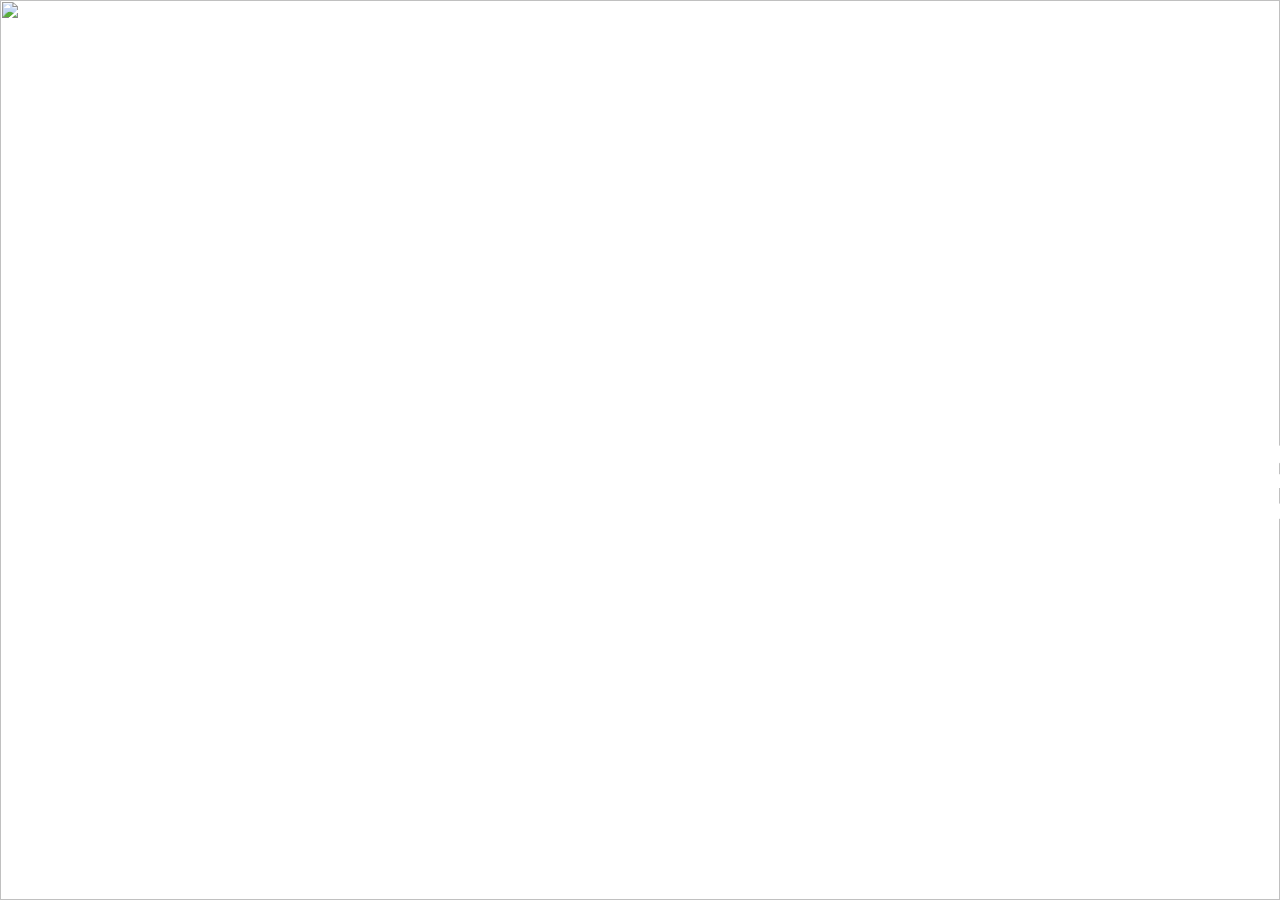
==== index.html @ 760be7ec "Update index.html" ====
<!DOCTYPE html>
    <html lang="fr" translate="no">
      <head>
        <meta charset="UTF-8">
        <meta name="viewport" content="width=device-width, initial-scale=1.0">
        <style>html,body,p,ol,ul,li,dl,dt,dd,blockquote,figure,fieldset,legend,textarea,pre,iframe,hr,h1,h2,h3,h4,h5,h6{margin:0;padding:0;font-family:system-ui;}h1,h2,h3,h4,h5,h6{font-size:100%;font-weight:normal}ul{list-style:none}button,input,select{margin:0}html{box-sizing:border-box}*,*::before,*::after{box-sizing:inherit}img,video{height:auto;max-width:100%}iframe{border:0}table{border-collapse:collapse;border-spacing:0}td,th{padding:0}</style>
      </head>
      <body>
        <div class="page">      
          
    
  
    <section id="OVjIhXO" data-type="section" class="admin-index2">
      <style id="zEDdFvz" type="text/css">

  @media screen and (min-width:0px){#rhijxtR{width:100vw;height:100vh;position:relative}}
  @media screen and (min-width:0px){#cagXeTg{width:100%;height:100%;object-fit:cover;background:white;position:absolute;top:0;z-index:-20;}}
  @media screen and (min-width:0px){#HteeRrn{width:100%;height:100%;object-fit:cover;position:absolute;top:0; z-index:-10;}}
  @media screen and (min-width:0px){#TTKeYgo{width:100%;height:100%;display:grid;place-content: center;text-align:center;}}
  @media screen and (min-width:0px){#kVpoypC{display:grid;padding:10%;max-width: 1100px;gap:35px;}}
  @media screen and (min-width:0px){#FhuFdyB{font-size: 8rem;line-height:90%;font-weight:900;color:white;}}
  @media screen and (min-width:0px){#JXfhuty{font-size:30px;color:white;}}
  @media screen and (min-width:0px){#bpYqLnh{display:flex;gap:10px;}}
  @media screen and (min-width:0px){#aNaVwah{background:red;padding:20px;color:white;}}
  @media screen and (min-width:0px){#FedXShy{background:blue;padding:20px;color:white;}}

  </style>
      <div id="rhijxtR" data-type="container" class="" tag="div">
          <picture id="bWlxucR">
            <source srcset="" media="(max-width:640px)">
            <source srcset="" media="(min-width:641px) and (max-width:768px)">
            <source srcset="" media="(min-width:769px) and (max-width:1024px)">
            <source srcset="" media="(min-width:1025px) and (max-width:1280px)">
            <source srcset="" media="(min-width:1281px)">        
            <img id="HteeRrn" src="https://images.unsplash.com/photo-1589652717521-10c0d092dea9?ixid=M3wzOTcwOTd8MHwxfHNlYXJjaHwyMXx8bGFwdG9wfGVufDB8MHx8fDE2OTEwNzAxNjR8MA&amp;ixlib=rb-4.0.3&amp;w=1280&amp;h=720&amp;fit=crop" data-type="bg-image">
          </picture>
          <div id="TTKeYgo" data-type="content" class="admin-tag" tag="div">
            <div id="kVpoypC">
              <h2 id="FhuFdyB">Cerrado temporalmente</h2>
              <p id="JXfhuty">https://restaurante-kalytero.com/</p>
              
            </div>
          </div>
      </div>
      
     
    
    </section>
  
    
  
    
  
        </div>
        <footer>
            <!-- Footer content here -->
        </footer>
      </body>
    </html>
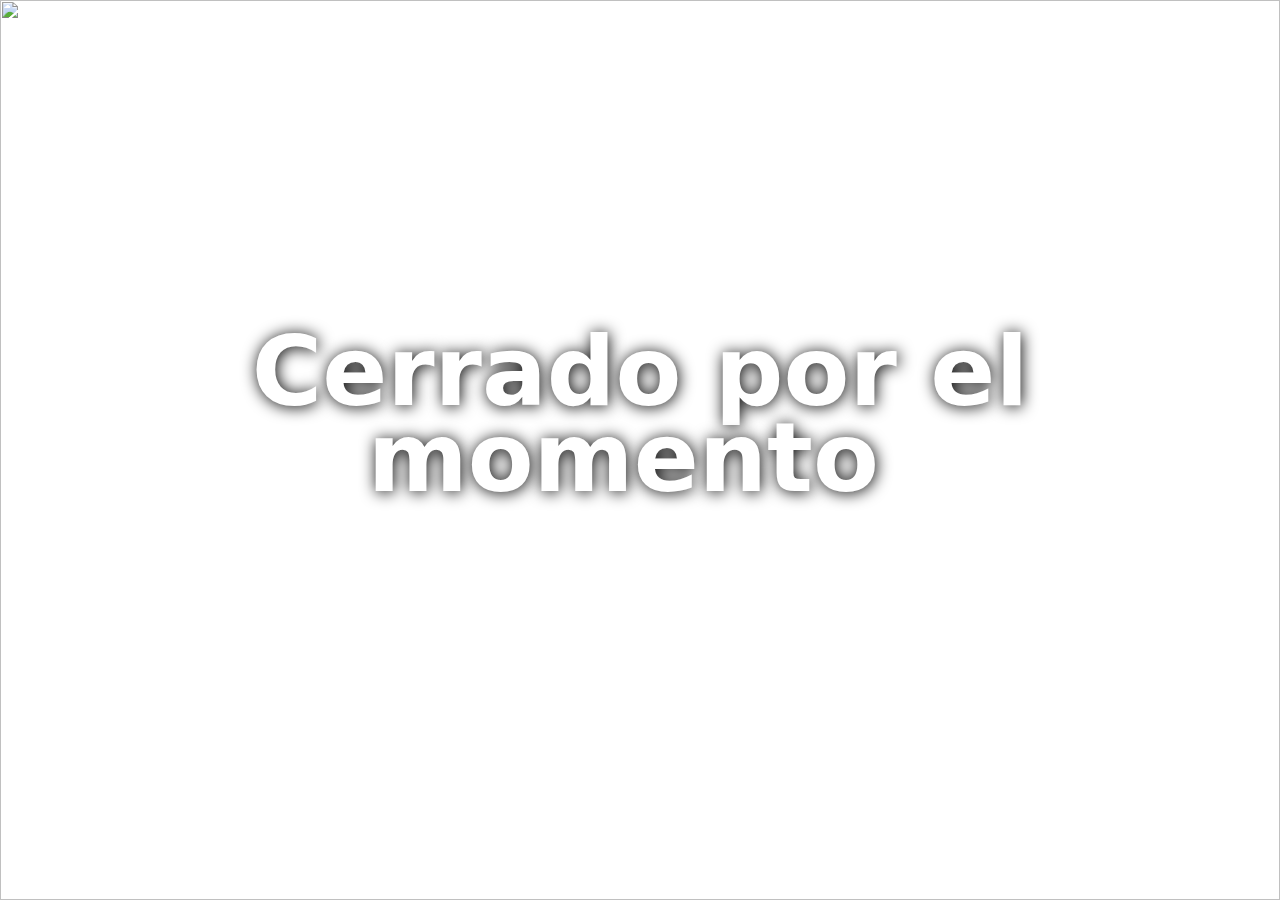
==== commit 7ec7333e: "38" ====
--- a/index.html
+++ b/index.html
@@ -9,36 +9,35 @@
       <body>
         <div class="page">      
           
-    
-  
-    <section id="OVjIhXO" data-type="section" class="admin-index2">
-      <style id="zEDdFvz" type="text/css">
-
-  @media screen and (min-width:0px){#rhijxtR{width:100vw;height:100vh;position:relative}}
-  @media screen and (min-width:0px){#cagXeTg{width:100%;height:100%;object-fit:cover;background:white;position:absolute;top:0;z-index:-20;}}
-  @media screen and (min-width:0px){#HteeRrn{width:100%;height:100%;object-fit:cover;position:absolute;top:0; z-index:-10;}}
-  @media screen and (min-width:0px){#TTKeYgo{width:100%;height:100%;display:grid;place-content: center;text-align:center;}}
-  @media screen and (min-width:0px){#kVpoypC{display:grid;padding:10%;max-width: 1100px;gap:35px;}}
-  @media screen and (min-width:0px){#FhuFdyB{font-size: 8rem;line-height:90%;font-weight:900;color:white;}}
-  @media screen and (min-width:0px){#JXfhuty{font-size:30px;color:white;}}
-  @media screen and (min-width:0px){#bpYqLnh{display:flex;gap:10px;}}
-  @media screen and (min-width:0px){#aNaVwah{background:red;padding:20px;color:white;}}
-  @media screen and (min-width:0px){#FedXShy{background:blue;padding:20px;color:white;}}
-
-  </style>
-      <div id="rhijxtR" data-type="container" class="" tag="div">
-          <picture id="bWlxucR">
+    <section id="WyZknLO" data-type="section" class="admin-index2">
+      <style id="wqiFamo" type="text/css">@media screen and (min-width:0px){#jJhDIxh{width:100vw;height:100vh;position:relative}}
+  @media screen and (min-width:0px){#jiDOGrp{width:100%;height:100%;object-fit:cover;background:white;position:absolute;top:0;z-index:-20;}}
+  @media screen and (min-width:0px){#NUEvZvp{width:100%;height:100%;object-fit:cover;position:absolute;top:0; z-index:-10;}}
+  @media screen and (min-width:0px){#DVDQnba{width:100%;height:100%;display:grid;place-content: center;text-align:center
+}}
+  @media screen and (min-width:0px){#yKaVLBO{display:grid;padding:10%;max-width: 1100px;gap:35px;}}
+  @media screen and (min-width:0px){#yVUPFRA{font-size: 8rem;line-height:90%;font-weight:900;color:white;text-shadow:1px 1px 16px black;}}
+  @media screen and (min-width:0px){#FxSIfWD{font-size:30px;color:white;}}
+  @media screen and (min-width:0px){#XIsSxUQ{display:flex;gap:10px;}}
+  @media screen and (min-width:0px){#qOyfoVr{background:red;padding:20px;color:white;}}
+  @media screen and (min-width:0px){#zvMMDeR{background:blue;padding:20px;color:white;}}
+@media screen and (max-width:640px){#yVUPFRA{font-size: 3rem;line-height:90%;font-weight:900;color:white;text-shadow:1px 1px 16px black;}}
+@media screen and (min-width:1025px) and (max-width:1280px){#yVUPFRA{font-size: 6rem;line-height:90%;font-weight:900;color:white;text-shadow:1px 1px 16px black;}}
+@media screen and (min-width:769px) and (max-width:1024px){#yVUPFRA{font-size: 5rem;line-height:90%;font-weight:900;color:white;text-shadow:1px 1px 16px black;}}
+@media screen and (min-width:641px) and (max-width:768px){#yVUPFRA{font-size: 4rem;line-height:90%;font-weight:900;color:white;text-shadow:1px 1px 16px black;}}</style>
+      <div id="jJhDIxh" data-type="container" class="" tag="div">
+          <picture id="kXNAQBV">
             <source srcset="" media="(max-width:640px)">
             <source srcset="" media="(min-width:641px) and (max-width:768px)">
             <source srcset="" media="(min-width:769px) and (max-width:1024px)">
             <source srcset="" media="(min-width:1025px) and (max-width:1280px)">
             <source srcset="" media="(min-width:1281px)">        
-            <img id="HteeRrn" src="https://images.unsplash.com/photo-1589652717521-10c0d092dea9?ixid=M3wzOTcwOTd8MHwxfHNlYXJjaHwyMXx8bGFwdG9wfGVufDB8MHx8fDE2OTEwNzAxNjR8MA&amp;ixlib=rb-4.0.3&amp;w=1280&amp;h=720&amp;fit=crop" data-type="bg-image">
+            <img id="NUEvZvp" src="https://restaurante-kalytero.com/image/kalytero.jpeg" data-type="bg-image" class="" tag="img">
           </picture>
-          <div id="TTKeYgo" data-type="content" class="admin-tag" tag="div">
-            <div id="kVpoypC">
-              <h2 id="FhuFdyB">Cerrado temporalmente</h2>
-              <p id="JXfhuty">https://restaurante-kalytero.com/</p>
+          <div id="DVDQnba" data-type="content" class="admin-outline admin-tag" tag="div">
+            <div id="yKaVLBO" class="" tag="div">
+              <h2 id="yVUPFRA" class="" tag="h2">Cerrado por el momento&nbsp;</h2>
+              <p id="FxSIfWD">https://restaurante-kalytero.com/</p>
               
             </div>
           </div>
@@ -48,10 +47,6 @@
     
     </section>
   
-    
-  
-    
-  
         </div>
         <footer>
             <!-- Footer content here -->
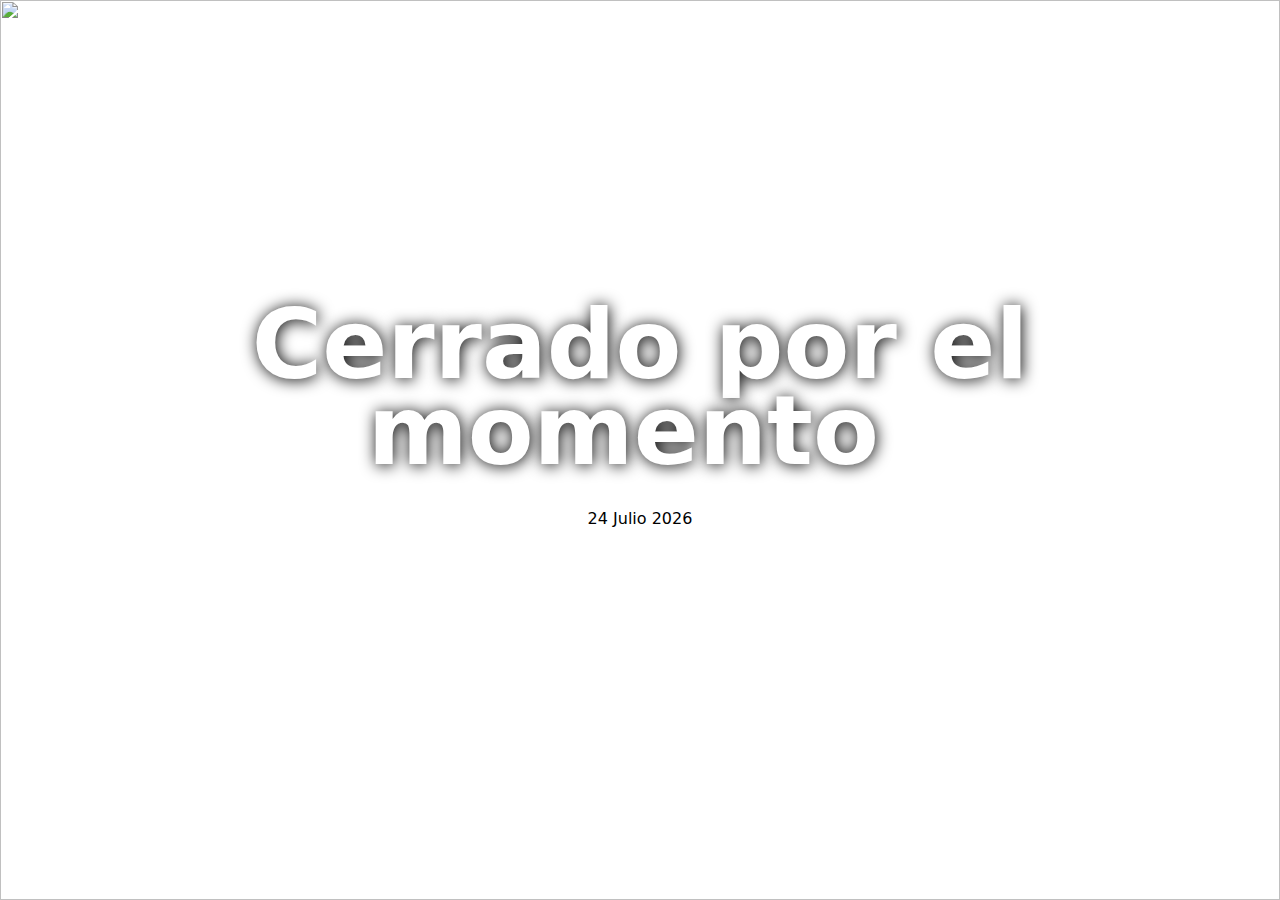
==== commit 49280e15: "Update index.html" ====
--- a/index.html
+++ b/index.html
@@ -4,6 +4,7 @@
       <head>
         <meta charset="UTF-8">
         <meta name="viewport" content="width=device-width, initial-scale=1.0">
+          <link rel="stylesheet" type="text/css" href="style.css">
         <style>html,body,p,ol,ul,li,dl,dt,dd,blockquote,figure,fieldset,legend,textarea,pre,iframe,hr,h1,h2,h3,h4,h5,h6{margin:0;padding:0;font-family:system-ui;}h1,h2,h3,h4,h5,h6{font-size:100%;font-weight:normal}ul{list-style:none}button,input,select{margin:0}html{box-sizing:border-box}*,*::before,*::after{box-sizing:inherit}img,video{height:auto;max-width:100%}iframe{border:0}table{border-collapse:collapse;border-spacing:0}td,th{padding:0}</style>
       </head>
       <body>
@@ -37,7 +38,9 @@
           <div id="DVDQnba" data-type="content" class="admin-outline admin-tag" tag="div">
             <div id="yKaVLBO" class="" tag="div">
               <h2 id="yVUPFRA" class="" tag="h2">Cerrado por el momento&nbsp;</h2>
+              <p id="date-es"></p>
               <p id="FxSIfWD">https://restaurante-kalytero.com/</p>
+            
               
             </div>
           </div>
@@ -49,8 +52,8 @@
   
         </div>
         <footer>
-            <!-- Footer content here -->
+            <script src="script.js"></script>
         </footer>
       </body>
     </html>
-  +  
--- a/style.css
+++ b/style.css
@@ -0,0 +1 @@
+style
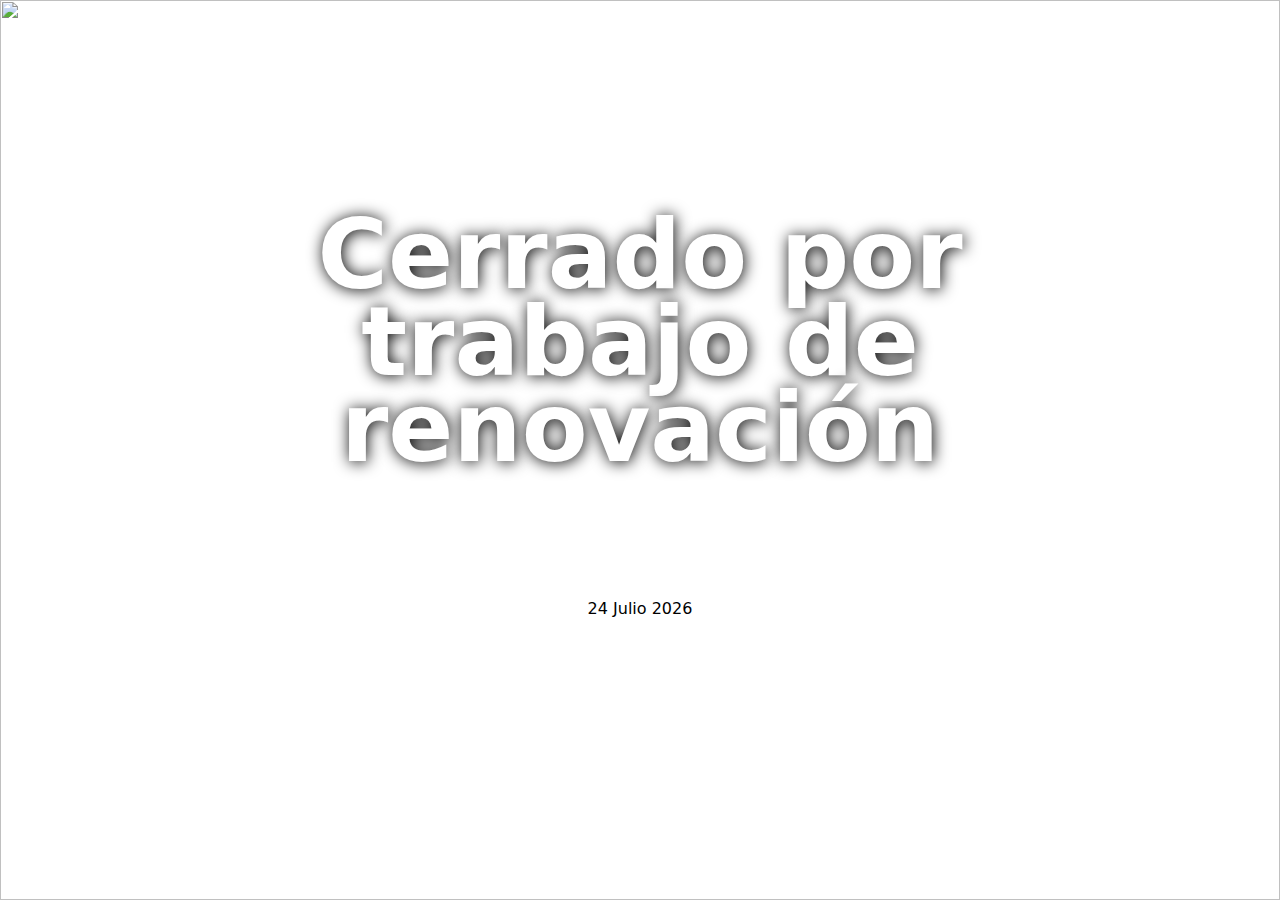
==== commit 7560bcf7: "Update index.html" ====
--- a/index.html
+++ b/index.html
@@ -37,9 +37,10 @@
           </picture>
           <div id="DVDQnba" data-type="content" class="admin-outline admin-tag" tag="div">
             <div id="yKaVLBO" class="" tag="div">
-              <h2 id="yVUPFRA" class="" tag="h2">Cerrado por el momento&nbsp;</h2>
+              <h2 id="yVUPFRA" class="" tag="h2">Cerrado por trabajo de renovación</h2>
+              <p style='color:white;font-size:16px;max-width:233px;'>Nuevo sitio Web próximamente, Gracias por su comprensión</p>
               <p id="date-es"></p>
-              <p id="FxSIfWD">https://restaurante-kalytero.com/</p>
+              <p id="FxSIfWD">restaurante-kalytero.com/</p>
             
               
             </div>
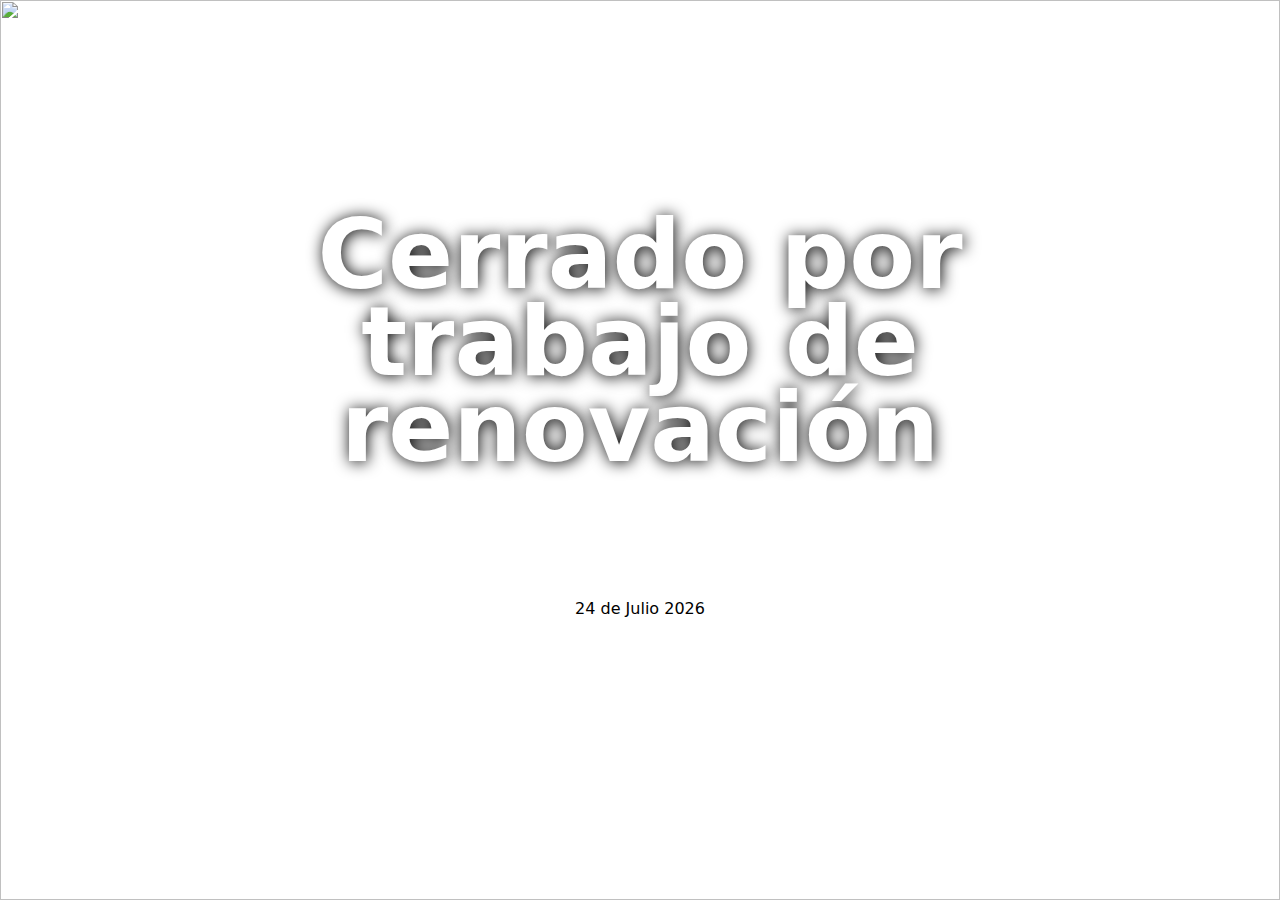
==== commit 6e19f2a2: "Update index.html" ====
--- a/index.html
+++ b/index.html
@@ -1,6 +1,6 @@
 
     <!DOCTYPE html>
-    <html lang="fr" translate="no">
+    <html lang="es" translate="no">
       <head>
         <meta charset="UTF-8">
         <meta name="viewport" content="width=device-width, initial-scale=1.0">
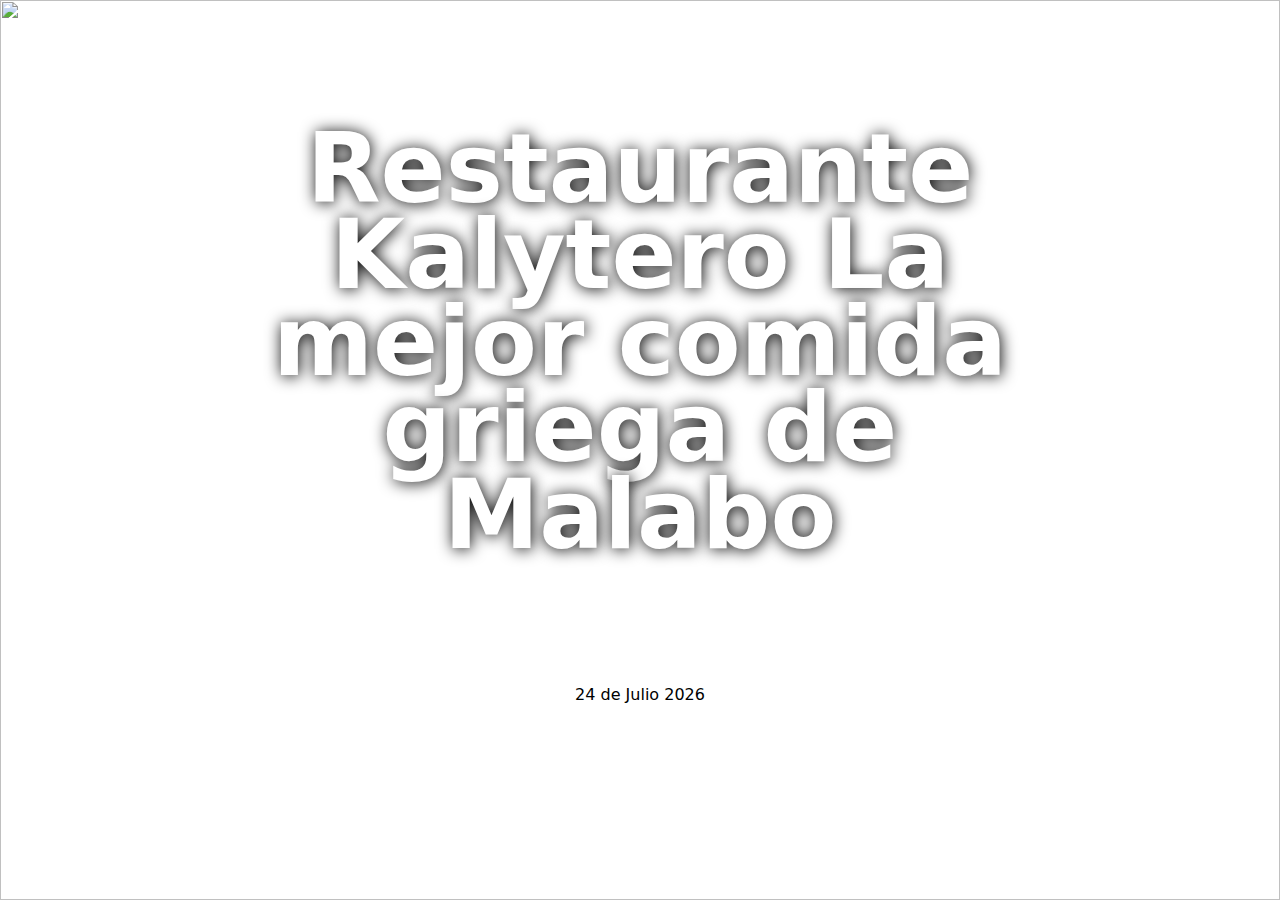
==== commit 1d279507: "Update index.html" ====
--- a/index.html
+++ b/index.html
@@ -4,7 +4,9 @@
       <head>
         <meta charset="UTF-8">
         <meta name="viewport" content="width=device-width, initial-scale=1.0">
-          <link rel="stylesheet" type="text/css" href="style.css">
+        <meta name="description" content="Restaurante Kalytero en Malabo, Guinea Ecuatorial - Cerrado por renovación. Próximamente un nuevo sitio web.">
+        <title>Restaurante Kalytero en Malabo, Guinea Ecuatorial</title>
+        <link rel="stylesheet" type="text/css" href="style.css">
         <style>html,body,p,ol,ul,li,dl,dt,dd,blockquote,figure,fieldset,legend,textarea,pre,iframe,hr,h1,h2,h3,h4,h5,h6{margin:0;padding:0;font-family:system-ui;}h1,h2,h3,h4,h5,h6{font-size:100%;font-weight:normal}ul{list-style:none}button,input,select{margin:0}html{box-sizing:border-box}*,*::before,*::after{box-sizing:inherit}img,video{height:auto;max-width:100%}iframe{border:0}table{border-collapse:collapse;border-spacing:0}td,th{padding:0}</style>
       </head>
       <body>
@@ -17,7 +19,7 @@
   @media screen and (min-width:0px){#DVDQnba{width:100%;height:100%;display:grid;place-content: center;text-align:center
 }}
   @media screen and (min-width:0px){#yKaVLBO{display:grid;padding:10%;max-width: 1100px;gap:35px;}}
-  @media screen and (min-width:0px){#yVUPFRA{font-size: 8rem;line-height:90%;font-weight:900;color:white;text-shadow:1px 1px 16px black;}}
+  @media screen and (min-width:0px){#yVUPFRA{font-size: 5rem;line-height:90%;font-weight:900;color:white;text-shadow:1px 1px 16px black;}}
   @media screen and (min-width:0px){#FxSIfWD{font-size:30px;color:white;}}
   @media screen and (min-width:0px){#XIsSxUQ{display:flex;gap:10px;}}
   @media screen and (min-width:0px){#qOyfoVr{background:red;padding:20px;color:white;}}
@@ -37,10 +39,10 @@
           </picture>
           <div id="DVDQnba" data-type="content" class="admin-outline admin-tag" tag="div">
             <div id="yKaVLBO" class="" tag="div">
-              <h2 id="yVUPFRA" class="" tag="h2">Cerrado por trabajo de renovación</h2>
+              <h2 id="yVUPFRA" class="" tag="h2">Restaurante Kalytero La mejor comida griega de Malabo</h2>
               <p style='color:white;font-size:16px;max-width:233px;'>Nuevo sitio Web próximamente, Gracias por su comprensión</p>
               <p id="date-es"></p>
-              <p id="FxSIfWD">restaurante-kalytero.com/</p>
+              <h1 id="FxSIfWD">Restaurante Kalytero en Malabo, Guinea Ecuatorial</h1>
             
               
             </div>
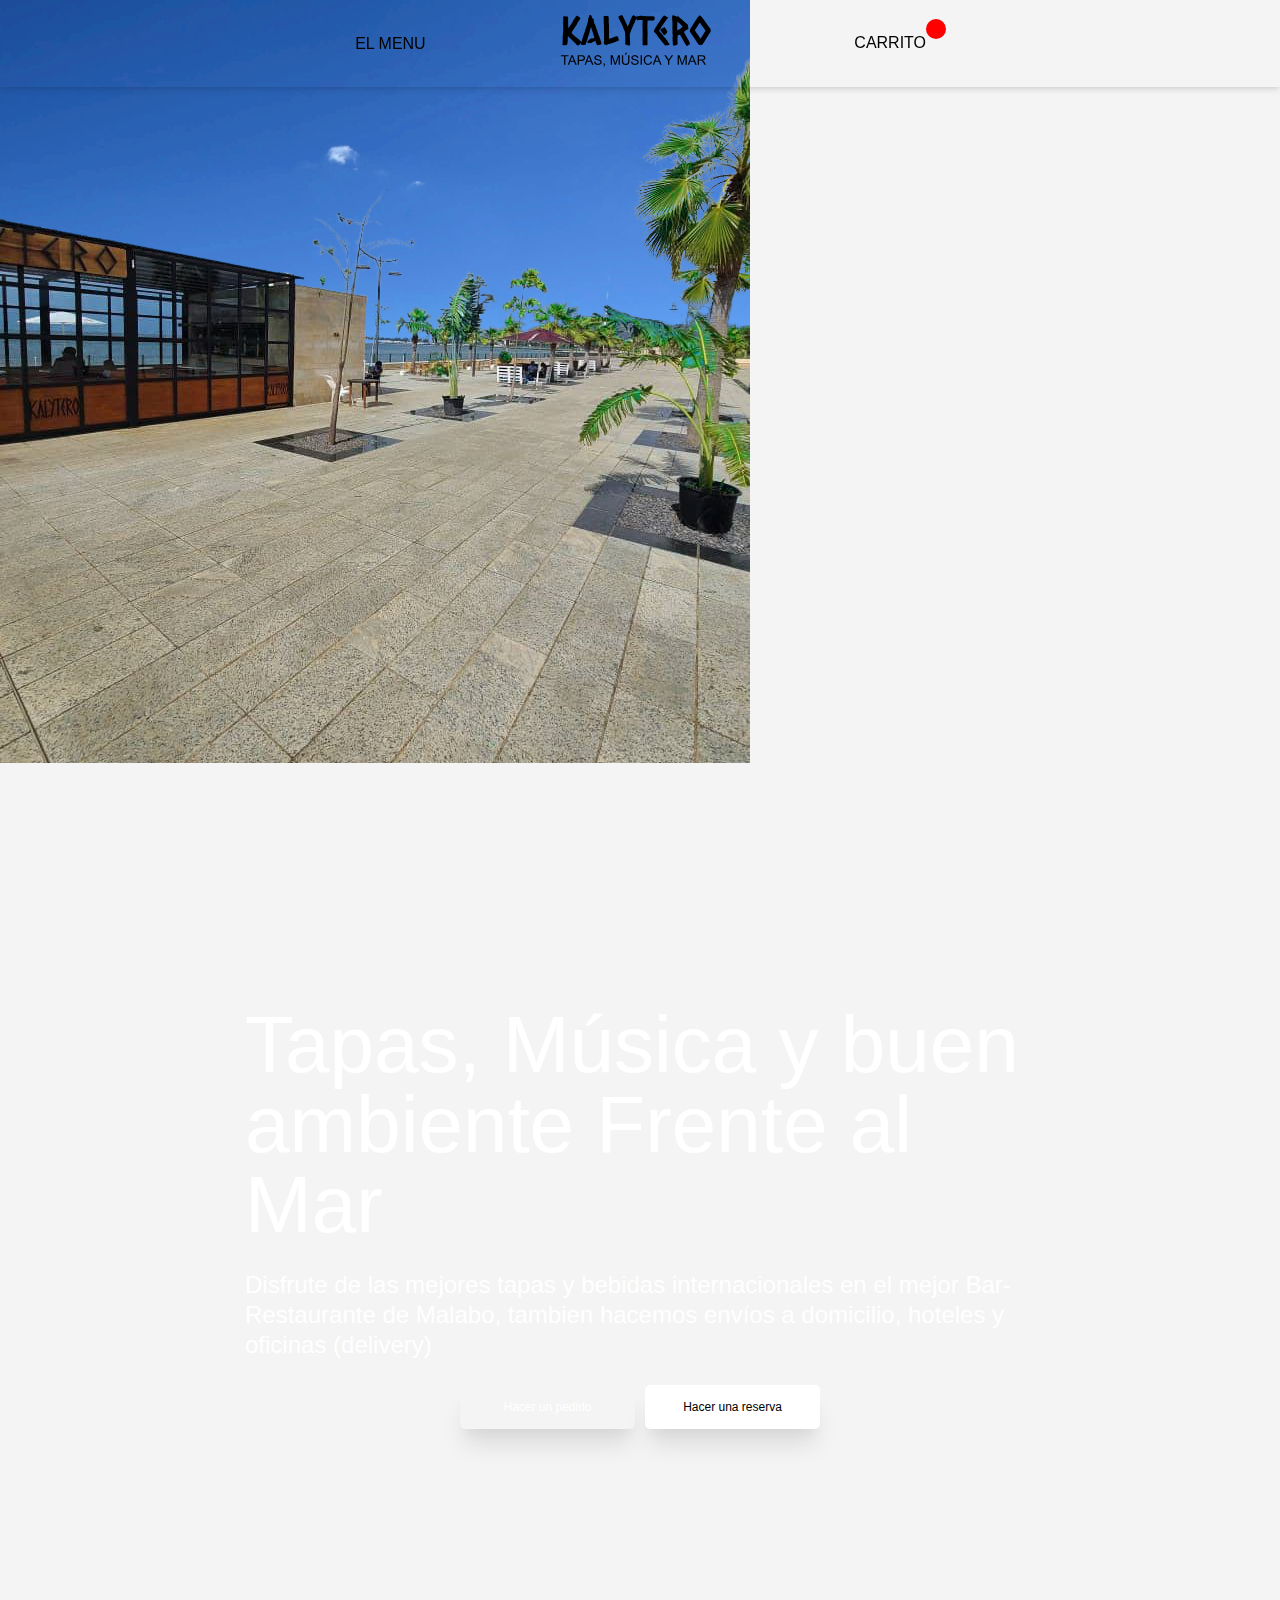
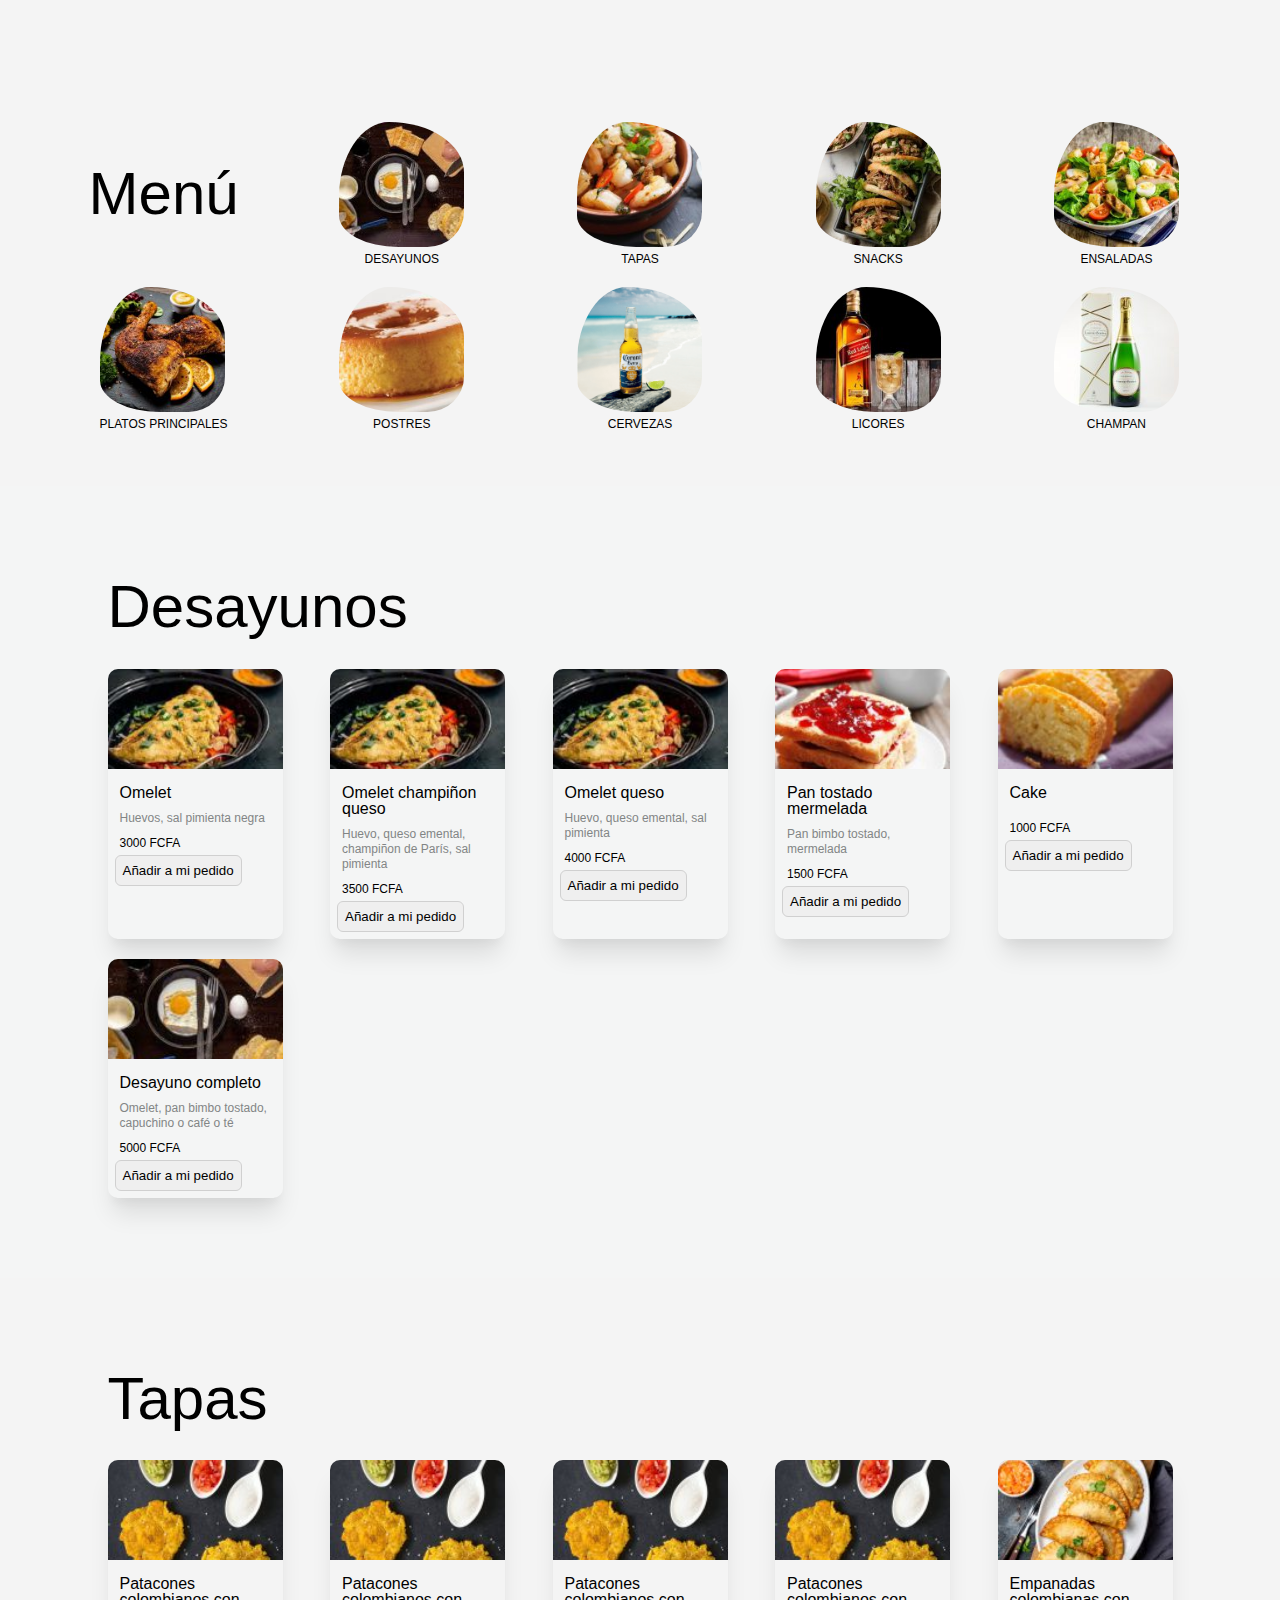
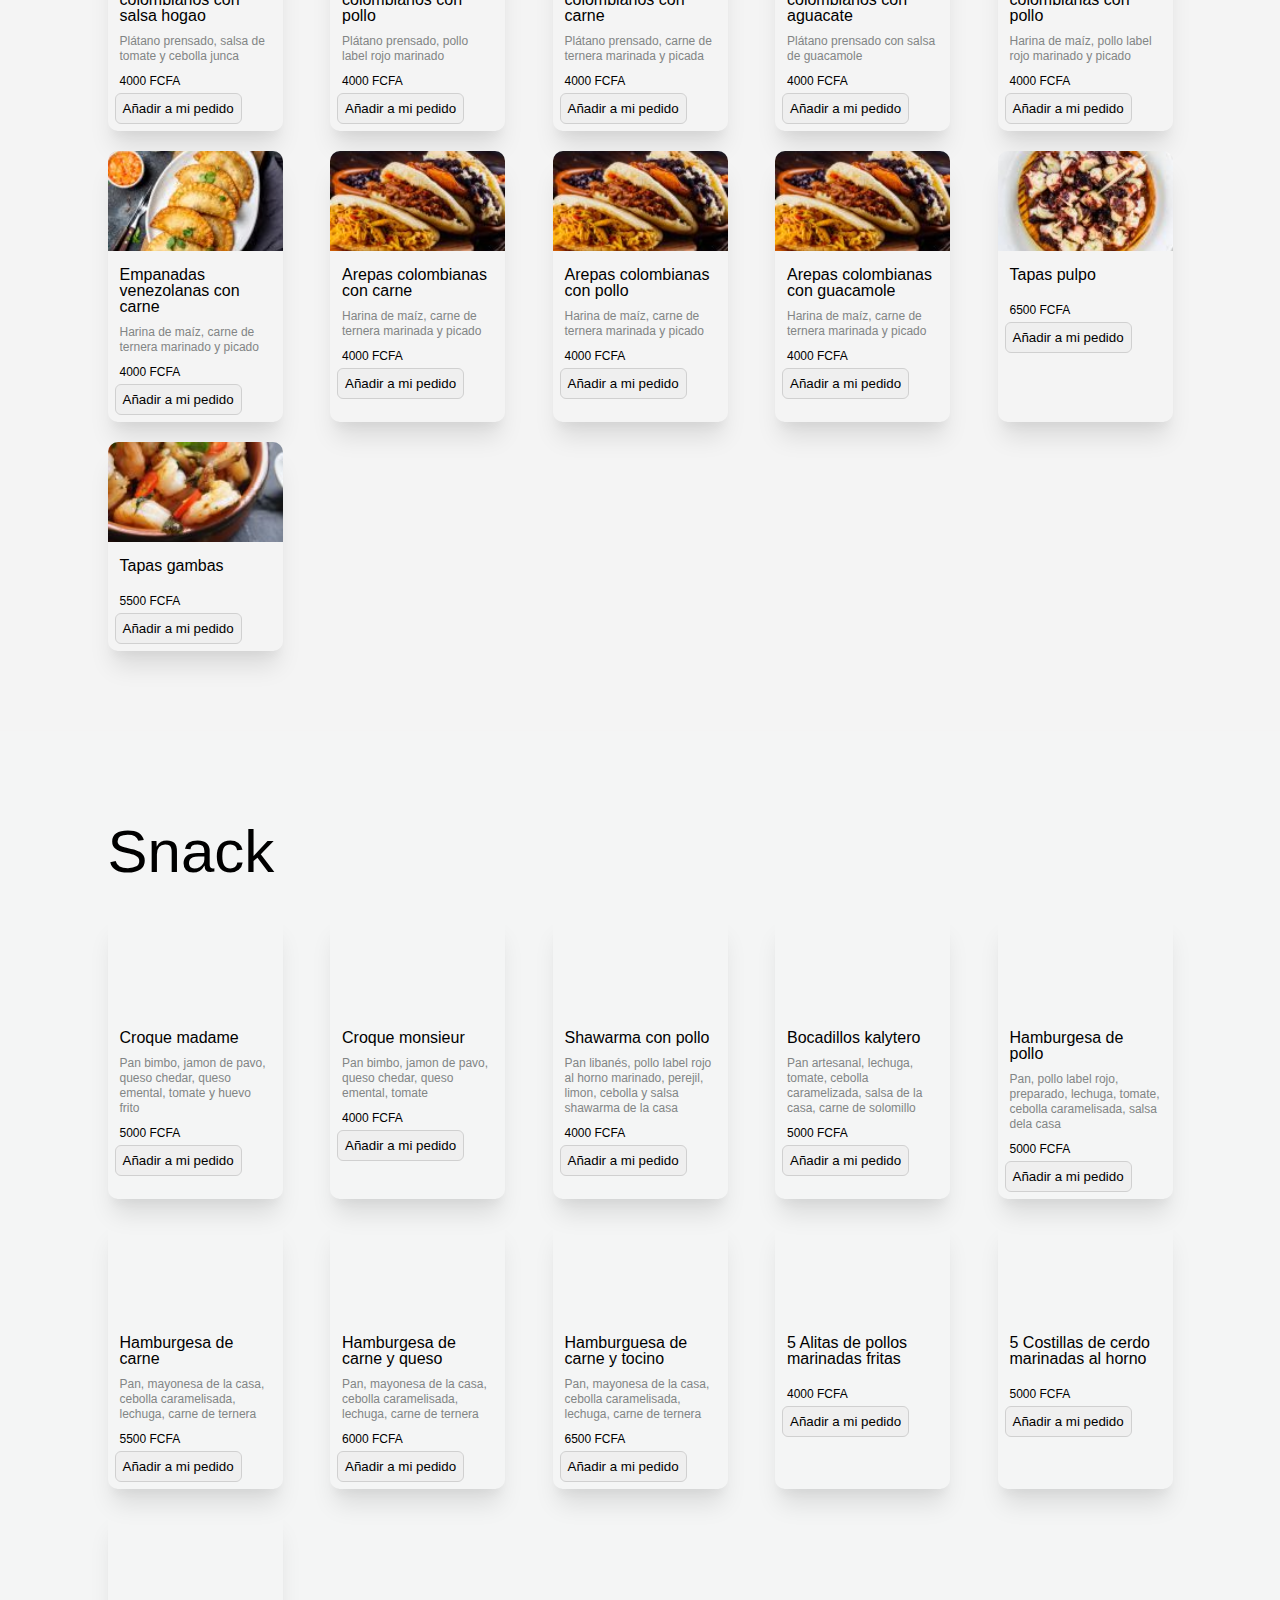
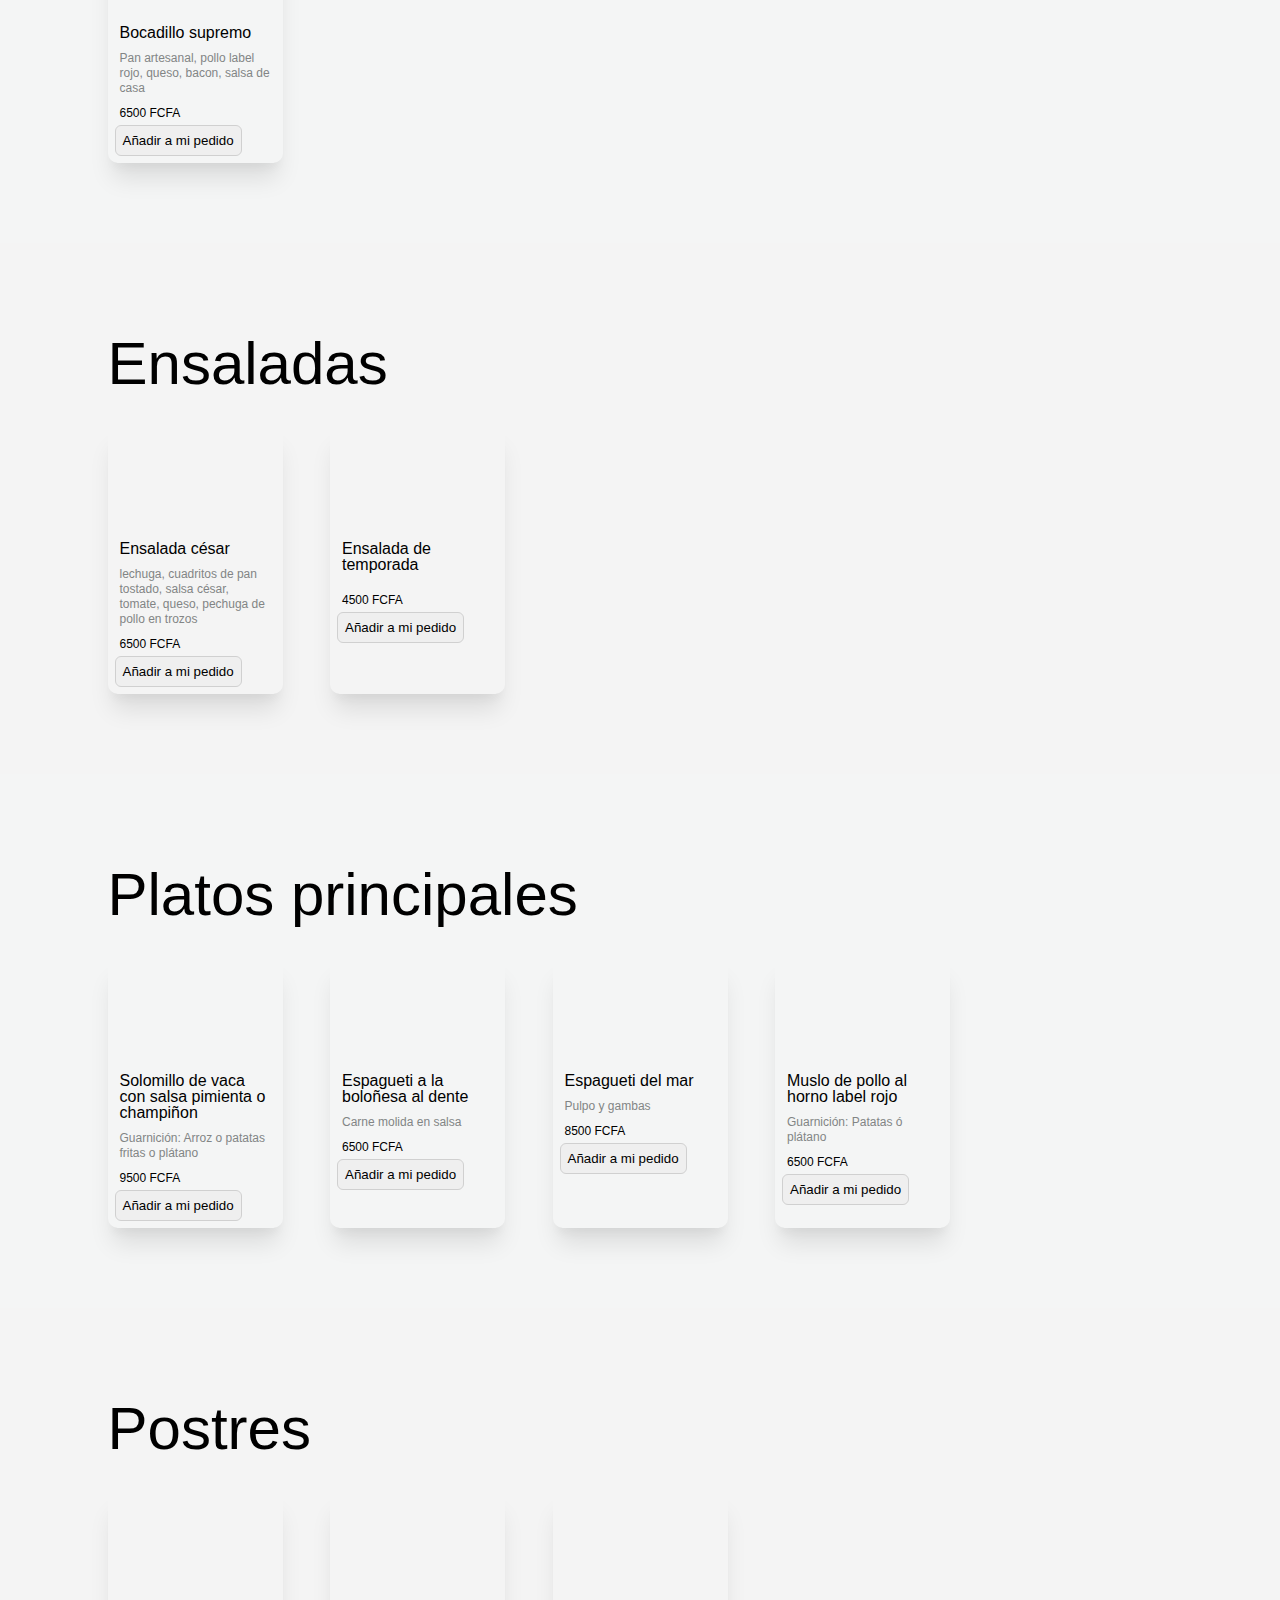
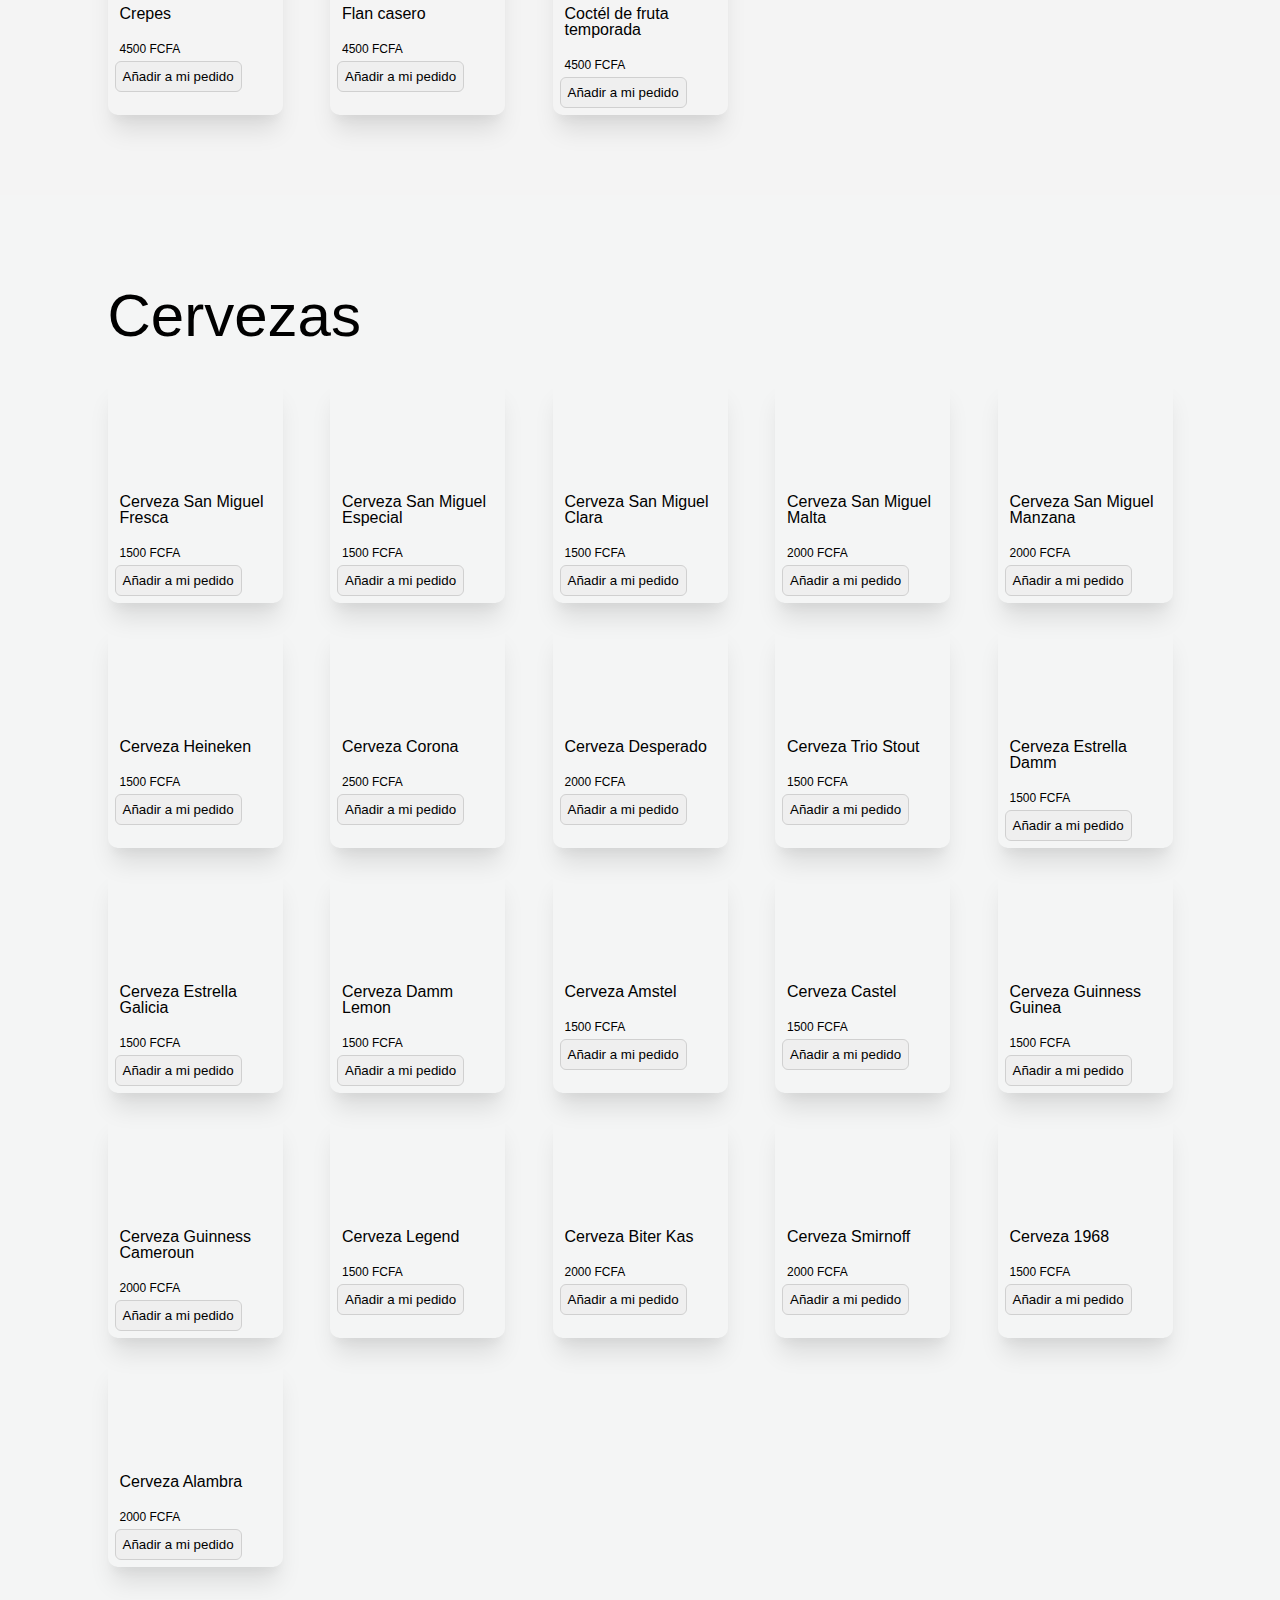
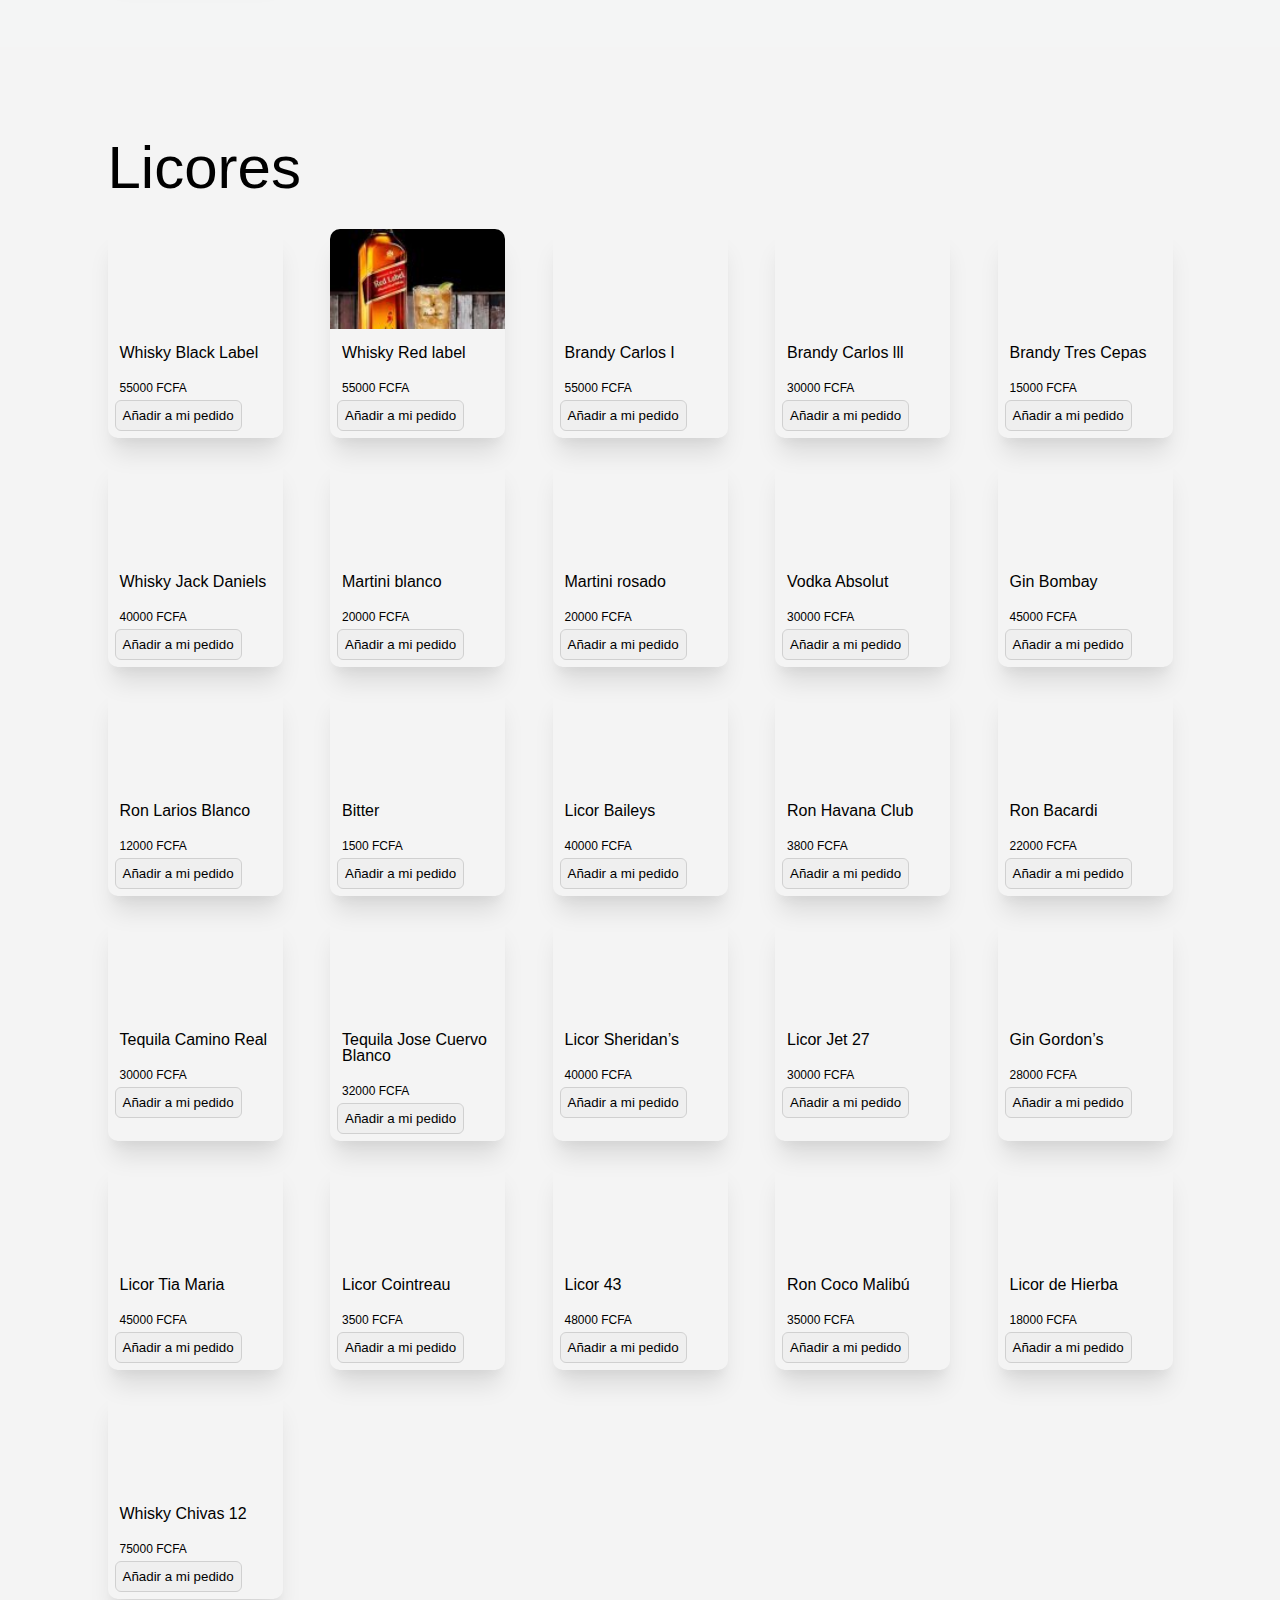
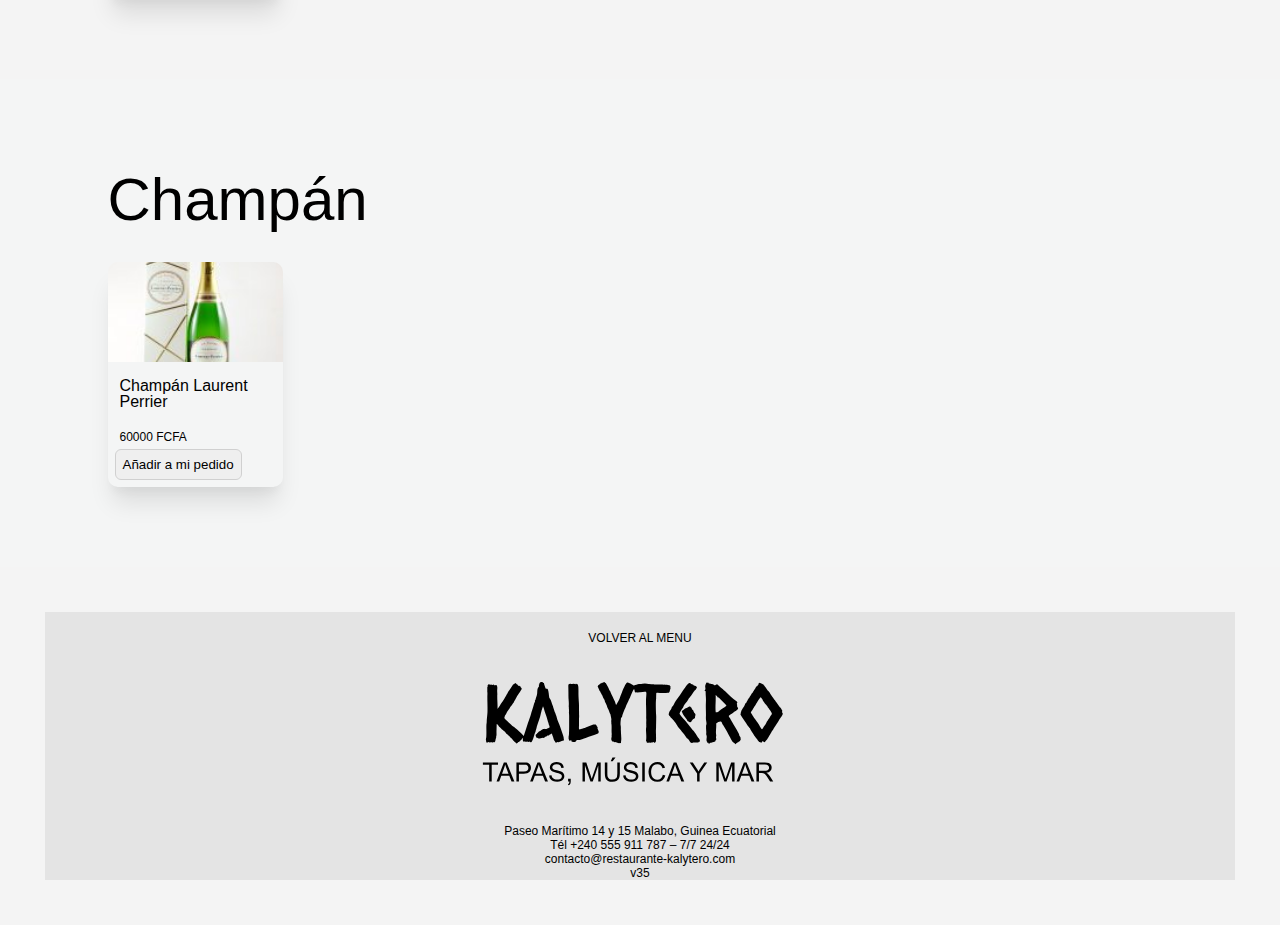
==== commit c23a4627: "update site" ====
--- a/index.html
+++ b/index.html
@@ -1,62 +1,3912 @@
-
-    <!DOCTYPE html>
-    <html lang="es" translate="no">
-      <head>
-        <meta charset="UTF-8">
-        <meta name="viewport" content="width=device-width, initial-scale=1.0">
-        <meta name="description" content="Restaurante Kalytero en Malabo, Guinea Ecuatorial - Cerrado por renovación. Próximamente un nuevo sitio web.">
-        <title>Restaurante Kalytero en Malabo, Guinea Ecuatorial</title>
-        <link rel="stylesheet" type="text/css" href="style.css">
-        <style>html,body,p,ol,ul,li,dl,dt,dd,blockquote,figure,fieldset,legend,textarea,pre,iframe,hr,h1,h2,h3,h4,h5,h6{margin:0;padding:0;font-family:system-ui;}h1,h2,h3,h4,h5,h6{font-size:100%;font-weight:normal}ul{list-style:none}button,input,select{margin:0}html{box-sizing:border-box}*,*::before,*::after{box-sizing:inherit}img,video{height:auto;max-width:100%}iframe{border:0}table{border-collapse:collapse;border-spacing:0}td,th{padding:0}</style>
-      </head>
-      <body>
-        <div class="page">      
-          
-    <section id="WyZknLO" data-type="section" class="admin-index2">
-      <style id="wqiFamo" type="text/css">@media screen and (min-width:0px){#jJhDIxh{width:100vw;height:100vh;position:relative}}
-  @media screen and (min-width:0px){#jiDOGrp{width:100%;height:100%;object-fit:cover;background:white;position:absolute;top:0;z-index:-20;}}
-  @media screen and (min-width:0px){#NUEvZvp{width:100%;height:100%;object-fit:cover;position:absolute;top:0; z-index:-10;}}
-  @media screen and (min-width:0px){#DVDQnba{width:100%;height:100%;display:grid;place-content: center;text-align:center
-}}
-  @media screen and (min-width:0px){#yKaVLBO{display:grid;padding:10%;max-width: 1100px;gap:35px;}}
-  @media screen and (min-width:0px){#yVUPFRA{font-size: 5rem;line-height:90%;font-weight:900;color:white;text-shadow:1px 1px 16px black;}}
-  @media screen and (min-width:0px){#FxSIfWD{font-size:30px;color:white;}}
-  @media screen and (min-width:0px){#XIsSxUQ{display:flex;gap:10px;}}
-  @media screen and (min-width:0px){#qOyfoVr{background:red;padding:20px;color:white;}}
-  @media screen and (min-width:0px){#zvMMDeR{background:blue;padding:20px;color:white;}}
-@media screen and (max-width:640px){#yVUPFRA{font-size: 3rem;line-height:90%;font-weight:900;color:white;text-shadow:1px 1px 16px black;}}
-@media screen and (min-width:1025px) and (max-width:1280px){#yVUPFRA{font-size: 6rem;line-height:90%;font-weight:900;color:white;text-shadow:1px 1px 16px black;}}
-@media screen and (min-width:769px) and (max-width:1024px){#yVUPFRA{font-size: 5rem;line-height:90%;font-weight:900;color:white;text-shadow:1px 1px 16px black;}}
-@media screen and (min-width:641px) and (max-width:768px){#yVUPFRA{font-size: 4rem;line-height:90%;font-weight:900;color:white;text-shadow:1px 1px 16px black;}}</style>
-      <div id="jJhDIxh" data-type="container" class="" tag="div">
-          <picture id="kXNAQBV">
-            <source srcset="" media="(max-width:640px)">
-            <source srcset="" media="(min-width:641px) and (max-width:768px)">
-            <source srcset="" media="(min-width:769px) and (max-width:1024px)">
-            <source srcset="" media="(min-width:1025px) and (max-width:1280px)">
-            <source srcset="" media="(min-width:1281px)">        
-            <img id="NUEvZvp" src="https://restaurante-kalytero.com/image/kalytero.jpeg" data-type="bg-image" class="" tag="img">
-          </picture>
-          <div id="DVDQnba" data-type="content" class="admin-outline admin-tag" tag="div">
-            <div id="yKaVLBO" class="" tag="div">
-              <h2 id="yVUPFRA" class="" tag="h2">Restaurante Kalytero La mejor comida griega de Malabo</h2>
-              <p style='color:white;font-size:16px;max-width:233px;'>Nuevo sitio Web próximamente, Gracias por su comprensión</p>
-              <p id="date-es"></p>
-              <h1 id="FxSIfWD">Restaurante Kalytero en Malabo, Guinea Ecuatorial</h1>
-            
-              
-            </div>
-          </div>
-      </div>
-      
-     
-    
-    </section>
-  
-        </div>
-        <footer>
-            <script src="script.js"></script>
-        </footer>
-      </body>
-    </html>
-  
+<!DOCTYPE html>
+<html lang="es">
+<head>
+	<meta charset="UTF-8">
+	<meta name="viewport" content="width=device-width, initial-scale=1">
+	<link rel="profile" href="http://gmpg.org/xfn/11">
+		
+		<link rel="preconnect" href="https://app.snipcart.com/">
+		<link rel="preconnect" href="https://cdn.snipcart.com/">	
+		<link rel="stylesheet" href="https://cdn.snipcart.com/themes/v3.2.0/default/snipcart.css">
+
+		<script async src="/wp-content/themes/neogrid/snipcart/snipcart.min.js"></script>
+
+		</head>
+<body>
+<div hidden id="snipcart" data-api-key="OGUzMzA0ZDItNTM1ZC00YjRiLWJiZWItYmVhMDdkY2Q3NjkwNjM3NTM2ODUyMTYzODE0OTgw" data-templates-url="/wp-content/themes/neogrid/snipcart/template.html" data-config-modal-style="full" data-config-add-product-behavior="none-OFF" data-currency="fca">
+		</div>	
+			
+<script>
+    document.addEventListener('snipcart.ready', function() {
+        Snipcart.api.session.setLanguage('es', {
+            actions: {
+            	continue_shopping: "Volver",
+				checkout: "Finalizar mi pedido",
+		    }
+        });
+    });
+</script>
+
+	
+<script>
+    document.addEventListener('snipcart.ready', function() {
+        Snipcart.api.session.setLanguage('es', {
+            "billing": {
+				title: "Datos de envio en Malabo"
+			},
+        });
+    });
+</script>
+
+	
+<script>
+    document.addEventListener('snipcart.ready', function() {
+        Snipcart.api.session.setLanguage('es', {
+            header: {
+				title_cart_summary: "Resumen de su pedido",
+			},
+        });
+    });
+</script>
+
+	
+<script>
+    document.addEventListener('snipcart.ready', function() {
+        Snipcart.api.session.setLanguage('es', {
+            payment: {
+				 continue_to_payment: "Validar y continuar",
+				 title: "¿Como le gustaria pagar?",
+				 place_order: "Confirmar y finalizar el pedido",
+					 form:{
+						 deferred_payment_title: "Pagar en el momento de la entrega",
+						 deferred_payment_instructions: "Al hacer este pedido, aceptas pagar en el momento de la entrega, ya sea en efectivo, por sms ó con tarjeta prepago",
+					 },
+					 methods:{
+            			 deferred_payment: "Pagar en el momento de la entrega"
+       				 }		
+			},
+        });
+    });
+</script>
+
+	
+<script>
+    document.addEventListener('snipcart.ready', function() {
+        Snipcart.api.session.setLanguage('es', {
+            address_form: {
+				name: "Su Nombre",
+				email: "Su Email",
+			},
+        });
+    });
+</script>
+
+	
+<script>
+</script>	
+	
+<script>
+    document.addEventListener('snipcart.ready', function() {
+        Snipcart.api.session.setLanguage('es', {
+            "cart": {
+				invoice_number: "La referencia de su pedido es:"
+			},
+        });
+    });
+</script>
+
+<meta name="robots" content="max-image-preview:large">
+	
+<!-- Google Tag Manager -->
+<script>(function(w,d,s,l,i){w[l]=w[l]||[];w[l].push({'gtm.start':
+new Date().getTime(),event:'gtm.js'});var f=d.getElementsByTagName(s)[0],
+j=d.createElement(s),dl=l!='dataLayer'?'&l='+l:'';j.async=true;j.src=
+'https://www.googletagmanager.com/gtm.js?id='+i+dl;f.parentNode.insertBefore(j,f);
+})(window,document,'script','dataLayer','GTM-PVZK578');</script>
+<!-- End Google Tag Manager -->
+<link rel="stylesheet" id="wp-block-library-css" href="/wp-includes/css/dist/block-library/style.min.css" type="text/css" media="all">
+<link rel="stylesheet" id="neo-grid-classes-css" href="/wp-content/plugins/neo-grid-classes/css/global/neo-grid.css" type="text/css" media="all">
+<link rel="stylesheet" id="neo-reset-css-css" href="/wp-content/plugins/neo-grid-classes/neo-reset.css" type="text/css" media="all">
+<link rel="canonical" href="/">
+	
+<style>html, body, p, ol, ul, li, dl, dt, dd, blockquote, figure, fieldset, legend, textarea, pre, iframe, hr, h1, h2, h3, h4, h5, h6, label{
+		font-family: system, BlinkMacSystemFont, "Segoe UI", Roboto, Oxygen-Sans, Ubuntu, Cantarell, "Helvetica Neue", sans-serif!important;
+	}
+	.snipcart-item-line__media--small img {
+		height: 60px!important;
+		width: 60px!important;
+		max-width: 60px!important;
+		max-height: 60px!important;
+		border-radius: 50%!important;
+		margin-top: -15px!important;
+	}
+	section.snipcart-cart__content {
+		margin: 0 20px!important;
+	}
+	.snipcart-item-line__header {
+		margin-bottom: 0!important;
+		gap: 10px!important;
+	}
+	.snipcart-summary-fees__notice.snipcart__font--regular {
+		display: none!important;
+	}
+	div#header {
+		position: fixed;
+		z-index: 2;
+		width:100%;
+		top:0;
+	}
+	.snipcart-item-line__container {
+		padding: 25px!important;
+		display: flex!important;
+		margin: 10px!important;
+	}
+	html {
+	   scroll-padding-top: 60px!important;
+	}
+	.snipcart-input__input {
+		min-height: 50px;
+	}
+	@media (min-width: 1024px){
+		.snipcart-item-line__image {
+			width: 120px;
+			height: 120px;
+			object-fit: cover;
+			border-radius: 50%;
+		}
+		.snipcart-form__set {
+			border: none;
+			padding: 0;
+			display: grid;
+			grid-template-columns: 1fr 1fr;
+			grid-gap: 20px;
+		}
+		.snipcart-form__footer {
+			margin-top: 20px;
+		}
+	}
+	.snipcart-form__field {
+		visibility: hidden;
+		display:none!important;
+	}
+	
+	.tooltip {
+		position: relative;
+		display: inline-block;
+		border-bottom: 1px dotted black;
+        color: #a7a7a7;
+	}
+
+	.tooltip .tooltiptext {
+		visibility: hidden;
+		width: 200px;
+		background-color: #d9f0fc;
+		color: #000;
+		text-align: center;
+		border-radius: 6px;
+		position: absolute;
+		z-index: 999;
+		bottom: 150%;
+		left: 50%;
+		margin-left: -100px;
+		white-space: initial!important;
+		font-size: 14px;
+		font-weight: 400;
+		font-family: arial!important;
+		padding: 20px;
+		text-align: left;
+		line-height: 1.3;
+	}
+
+	.tooltip .tooltiptext::after {
+		content: "";
+		position: absolute;
+		top: 100%;
+		left: 50%;
+		margin-left: -10px;
+		border-width: 5px;
+		border-style: solid;
+		border-color: black transparent transparent transparent;
+	}
+
+	.tooltip:hover .tooltiptext {
+		visibility: visible;
+	}
+	.snipcart__font--subtitle-small, .snipcart__font--tiny {
+		font-size: 16px;
+		font-family: arial!important;
+	}
+	.snipcart-form__label{
+		margin-top:8px;
+	}
+	.snipcart *{
+		font-family:arial;
+	}
+	.snipcart-base-button__label {
+		font-family: arial!important;
+		font-size: 16px;
+		font-weight: 600;
+	}
+	.snipcart-input__input {
+		background: #e7ecef;
+	}
+	.snipcart-form__select{
+		background: #e7ecef;
+	}
+	[Pagar mediante Pagar en el momento de la entrega]{
+		background:red!important;
+	}
+	.snipcart-hidden-field {
+		visibility: hidden;
+		position:absolute;
+		top:-99999px;
+		display:none;
+		
+	}
+	li.snipcart-cart-summary-expanded-item {
+		display: grid;
+		place-content: baseline;
+		align-items: baseline;
+		grid-gap:10px;
+	}</style>
+	
+	
+<style>.lazyblock {
+		display: block;
+		padding:0px!important;
+		background-color: none!important;
+		-webkit-box-shadow: none!important;
+		box-shadow:none!important;
+	}
+	.lzb-content-title {
+		display: none!important;
+	}</style>
+	
+
+
+<div id="page" class="site">
+		<header id="masthead" class="site-header">
+			<div class="neo-header">
+				 <!-- header-hook -->	
+			</div>
+<!-- .site-header -->			
+		</header><!-- #masthead -->
+	<main id="primary" class="site-main">
+
+		
+<article id="post-3115" class="post-3115 page type-page status-publish hentry">
+	<div class="entry-content">
+		
+<div id="header" class="wp-block-group all-grid-pz-1 all-cols-fr-3 all-txt-ta-2 all-box-py-2 all-box-bs-3 has-white-background-color has-background"><div class="wp-block-group__inner-container">
+<div class="wp-block-group all-grid-pc-6 xs-grid-pc-5 all-grid-link-full"><div class="wp-block-group__inner-container">
+<p><a href="#menu">EL MENU</a></p>
+</div></div>
+
+
+
+<div class="wp-block-group all-grid-pc-5 all-img-w-20"><div class="wp-block-group__inner-container">
+<figure class="wp-block-image size-full"><a href="/"><img loading="lazy" width="350" height="150" src="/wp-content/uploads/2021/07/kalytero-logo-svg.svg" alt="" class="wp-image-2646"></a></figure>
+</div></div>
+
+
+
+<div class="wp-block-group all-grid-pc-4 xs-grid-pc-5 all-cols-auto-auto all-grid-link-full snipcart-checkout"><div class="wp-block-group__inner-container">
+<p><a href="http://www/">CARRITO</a></p>
+
+
+
+<p class="snipcart-items-count"></p>
+</div></div>
+</div></div>
+
+
+
+<div class="wp-block-cover has-background-dim-10 has-background-dim">
+<img loading="lazy" width="750" height="763" class="wp-block-cover__image-background wp-image-2634" alt="" src="/wp-content/uploads/2021/09/bg-kalytero-removebg.jpg" style="object-position:0% 62%" data-object-fit="cover" data-object-position="0% 62%" srcset="/wp-content/uploads/2021/09/bg-kalytero-removebg.jpg 750w, /wp-content/uploads/2021/09/bg-kalytero-removebg-295x300.jpg 295w" sizes="(max-width: 750px) 100vw, 750px"><div class="wp-block-cover__inner-container">
+<div id="top" class="wp-block-group all-grid-pc-5 xs-grid-pc-5 all-cols-max-38 all-box-vh-100"><div class="wp-block-group__inner-container">
+<div id="Grid-Content" class="wp-block-group all-grid-pc-5 all-box-pz-15 xs-box-pz-5 all-grid-gz-6 xs-grid-gz-3"><div class="wp-block-group__inner-container">
+<div id="Grid-Title" class="wp-block-group all-txt-fs-12 all-txt-lh-1 all-txt-fw-1 xs-txt-fs-9"><div class="wp-block-group__inner-container">
+<h1 class="has-text-color" style="color:white">
+<meta charset="utf-8">Tapas, Música y buen ambiente Frente al Mar</h1>
+</div></div>
+
+
+
+<div id="Grid-Description" class="wp-block-group xs-txt-fs-4 xs-txt-fw-3 all-txt-fs-6 all-txt-lh-2 all-txt-fw-3"><div class="wp-block-group__inner-container">
+<h1 class="has-text-color" style="color:white">Disfrute de las mejores tapas y bebidas internacionales en el mejor Bar-Restaurante de Malabo, tambien hacemos envíos a domicilio, hoteles y oficinas (delivery)</h1>
+</div></div>
+
+
+
+<div id="Grid-Buttons" class="wp-block-group xs-cols-fr-2 all-txt-fs-1 all-cols-max-20 all-grid-gz-3 all-grid-br-2 all-grid-bs-6 all-grid-pz-4 all-txt-ta-2 all-grid-pc-2"><div class="wp-block-group__inner-container">
+<div class="wp-block-group all-grid-link-full has-vivid-cyan-blue-background-color has-background"><div class="wp-block-group__inner-container">
+<p class="has-text-color" style="color:white"><a href="#menu" data-type="page">Hacer un pedido</a></p>
+</div></div>
+
+
+
+<div class="wp-block-group all-grid-link-full has-background" style="background-color:white"><div class="wp-block-group__inner-container">
+<p class="has-text-color" style="color:black"><a href="/reservas/" data-type="page" data-id="3182">Hacer una reserva</a></p>
+</div></div>
+</div></div>
+</div></div>
+</div></div>
+</div>
+</div>
+
+
+
+<div class="wp-block-cover has-white-background-color has-background-dim all-box-pz-10 xs-box-pz-0" id="menu"><div class="wp-block-cover__inner-container">
+<div class="wp-block-group all-cols-fr-2 xl-cols-fr-5 l-cols-fr-5 m-cols-fr-3 all-grid-gz-1 all-grid-pz-3 all-txt-fs-1 all-txt-ta-2 all-img-w-18 all-img-brs-8 all-items-pc-5 has-white-background-color has-background"><div class="wp-block-group__inner-container">
+<div class="wp-block-group all-link-exp-1 all-grid-gz-2 has-white-background-color has-background"><div class="wp-block-group__inner-container">
+<div class="wp-block-group all-grid-bs-0 all-span-x-full all-txt-fs-10 xs-txt-fs-8 xs-box-py-5 all-txt-lh-3"><div class="wp-block-group__inner-container">
+<p class="has-black-color has-text-color">Menú</p>
+</div></div>
+</div></div>
+
+
+
+<div class="wp-block-group all-link-exp-1 all-grid-gz-2 has-white-background-color has-background"><div class="wp-block-group__inner-container">
+<div class="wp-block-group"><div class="wp-block-group__inner-container">
+<figure class="wp-block-image size-thumbnail is-style-default"><a href="#desayunos"><img loading="lazy" width="150" height="150" src="/wp-content/uploads/2021/09/desayuno-edited-150x150.jpeg" alt="" class="wp-image-2975" srcset="/wp-content/uploads/2021/09/desayuno-edited-150x150.jpeg 150w, /wp-content/uploads/2021/09/desayuno-edited.jpeg 183w" sizes="(max-width: 150px) 100vw, 150px"></a></figure>
+</div></div>
+
+
+
+<div class="wp-block-group"><div class="wp-block-group__inner-container">
+<p class="has-black-color has-text-color"><a href="#desayunos">DESAYUNOS</a></p>
+</div></div>
+</div></div>
+
+
+
+<div class="wp-block-group all-link-exp-1 all-grid-gz-2 has-white-background-color has-background"><div class="wp-block-group__inner-container">
+<div class="wp-block-group"><div class="wp-block-group__inner-container">
+<figure class="wp-block-image size-thumbnail is-style-default"><a href="#tapas"><img loading="lazy" width="150" height="150" src="/wp-content/uploads/2021/09/tapas-gambas-1-edited-150x150.jpeg" alt="" class="wp-image-2977" srcset="/wp-content/uploads/2021/09/tapas-gambas-1-edited-150x150.jpeg 150w, /wp-content/uploads/2021/09/tapas-gambas-1-edited-298x300.jpeg 298w, /wp-content/uploads/2021/09/tapas-gambas-1-edited.jpeg 484w" sizes="(max-width: 150px) 100vw, 150px"></a></figure>
+</div></div>
+
+
+
+<p class="has-black-color has-text-color"><a href="#tapas">TAPAS</a></p>
+</div></div>
+
+
+
+<div class="wp-block-group all-link-exp-1 all-grid-gz-2 has-white-background-color has-background"><div class="wp-block-group__inner-container">
+<div class="wp-block-group"><div class="wp-block-group__inner-container">
+<figure class="wp-block-image size-thumbnail is-style-default"><a href="#snacks"><img loading="lazy" width="150" height="150" src="/wp-content/uploads/2021/09/bocadillos-1-edited-150x150.jpeg" alt="" class="wp-image-2976" srcset="/wp-content/uploads/2021/09/bocadillos-1-edited-150x150.jpeg 150w, /wp-content/uploads/2021/09/bocadillos-1-edited-300x297.jpeg 300w, /wp-content/uploads/2021/09/bocadillos-1-edited.jpeg 714w" sizes="(max-width: 150px) 100vw, 150px"></a></figure>
+</div></div>
+
+
+
+<div class="wp-block-group"><div class="wp-block-group__inner-container">
+<p class="has-black-color has-text-color"><a href="#snacks">SNACKS</a></p>
+</div></div>
+</div></div>
+
+
+
+<div class="wp-block-group all-link-exp-1 all-grid-gz-2 has-white-background-color has-background"><div class="wp-block-group__inner-container">
+<div class="wp-block-group"><div class="wp-block-group__inner-container">
+<figure class="wp-block-image size-thumbnail is-style-default"><a href="#ensaladas"><img loading="lazy" width="150" height="150" src="/wp-content/uploads/2021/09/ensalada-cesar-edited-150x150.jpeg" alt="" class="wp-image-3034" srcset="/wp-content/uploads/2021/09/ensalada-cesar-edited-150x150.jpeg 150w, /wp-content/uploads/2021/09/ensalada-cesar-edited-300x300.jpeg 300w, /wp-content/uploads/2021/09/ensalada-cesar-edited.jpeg 679w" sizes="(max-width: 150px) 100vw, 150px"></a></figure>
+</div></div>
+
+
+
+<div class="wp-block-group"><div class="wp-block-group__inner-container">
+<p class="has-black-color has-text-color"><a href="#ensaladas">ENSALADAS</a></p>
+</div></div>
+</div></div>
+
+
+
+<div class="wp-block-group all-link-exp-1 all-grid-gz-2 has-white-background-color has-background"><div class="wp-block-group__inner-container">
+<div class="wp-block-group"><div class="wp-block-group__inner-container">
+<figure class="wp-block-image size-thumbnail is-style-default"><a href="#platos"><img loading="lazy" width="150" height="150" src="/wp-content/uploads/2021/09/muslos-de-pollo-horno-edited-150x150.jpeg" alt="" class="wp-image-3033" srcset="/wp-content/uploads/2021/09/muslos-de-pollo-horno-edited-150x150.jpeg 150w, /wp-content/uploads/2021/09/muslos-de-pollo-horno-edited-300x300.jpeg 300w, /wp-content/uploads/2021/09/muslos-de-pollo-horno-edited-1020x1024.jpeg 1020w, /wp-content/uploads/2021/09/muslos-de-pollo-horno-edited-768x771.jpeg 768w, /wp-content/uploads/2021/09/muslos-de-pollo-horno-edited.jpeg 1116w" sizes="(max-width: 150px) 100vw, 150px"></a></figure>
+</div></div>
+
+
+
+<div class="wp-block-group"><div class="wp-block-group__inner-container">
+<p class="has-black-color has-text-color"><a href="#platos">PLATOS PRINCIPALES</a></p>
+</div></div>
+</div></div>
+
+
+
+<div class="wp-block-group all-link-exp-1 all-grid-gz-2 has-white-background-color has-background"><div class="wp-block-group__inner-container">
+<div class="wp-block-group"><div class="wp-block-group__inner-container">
+<figure class="wp-block-image size-thumbnail is-style-default"><a href="#postres"><img loading="lazy" width="150" height="150" src="/wp-content/uploads/2021/09/flan-casero-edited-150x150.jpeg" alt="" class="wp-image-3031" srcset="/wp-content/uploads/2021/09/flan-casero-edited-150x150.jpeg 150w, /wp-content/uploads/2021/09/flan-casero-edited-298x300.jpeg 298w, /wp-content/uploads/2021/09/flan-casero-edited.jpeg 595w" sizes="(max-width: 150px) 100vw, 150px"></a></figure>
+</div></div>
+
+
+
+<div class="wp-block-group"><div class="wp-block-group__inner-container">
+<p class="has-black-color has-text-color"><a href="#postres">POSTRES</a></p>
+</div></div>
+</div></div>
+
+
+
+<div class="wp-block-group all-link-exp-1 all-grid-gz-2 has-white-background-color has-background"><div class="wp-block-group__inner-container">
+<div class="wp-block-group"><div class="wp-block-group__inner-container">
+<figure class="wp-block-image size-thumbnail is-style-default"><a href="#cervezas"><img loading="lazy" width="150" height="150" src="/wp-content/uploads/2021/08/Cerveza-Corona-150x150.png" alt="" class="wp-image-100" srcset="/wp-content/uploads/2021/08/Cerveza-Corona-150x150.png 150w, /wp-content/uploads/2021/08/Cerveza-Corona-300x300.png 300w, /wp-content/uploads/2021/08/Cerveza-Corona.png 357w" sizes="(max-width: 150px) 100vw, 150px"></a></figure>
+</div></div>
+
+
+
+<div class="wp-block-group"><div class="wp-block-group__inner-container">
+<p class="has-black-color has-text-color"><a href="#cervezas">CERVEZAS</a></p>
+</div></div>
+</div></div>
+
+
+
+<div class="wp-block-group all-link-exp-1 all-grid-gz-2 has-white-background-color has-background"><div class="wp-block-group__inner-container">
+<div class="wp-block-group"><div class="wp-block-group__inner-container">
+<figure class="wp-block-image size-thumbnail is-style-default"><a href="#licores"><img loading="lazy" width="150" height="150" src="/wp-content/uploads/2021/09/johnniewalker-redlabel-edited-150x150.jpeg" alt="" class="wp-image-2979" srcset="/wp-content/uploads/2021/09/johnniewalker-redlabel-edited-150x150.jpeg 150w, /wp-content/uploads/2021/09/johnniewalker-redlabel-edited-300x300.jpeg 300w, /wp-content/uploads/2021/09/johnniewalker-redlabel-edited.jpeg 459w" sizes="(max-width: 150px) 100vw, 150px"></a></figure>
+</div></div>
+
+
+
+<div class="wp-block-group"><div class="wp-block-group__inner-container">
+<p class="has-black-color has-text-color"><a href="#licores">LICORES</a></p>
+</div></div>
+</div></div>
+
+
+
+<div class="wp-block-group all-link-exp-1 all-grid-gz-2 has-white-background-color has-background"><div class="wp-block-group__inner-container">
+<div class="wp-block-group"><div class="wp-block-group__inner-container">
+<figure class="wp-block-image size-thumbnail is-style-default"><a href="#champan"><img loading="lazy" width="150" height="150" src="/wp-content/uploads/2021/09/laurent-perrier-1-150x150.jpeg" alt="" class="wp-image-2942" srcset="/wp-content/uploads/2021/09/laurent-perrier-1-150x150.jpeg 150w, /wp-content/uploads/2021/09/laurent-perrier-1-300x300.jpeg 300w, /wp-content/uploads/2021/09/laurent-perrier-1-768x768.jpeg 768w, /wp-content/uploads/2021/09/laurent-perrier-1.jpeg 800w" sizes="(max-width: 150px) 100vw, 150px"></a></figure>
+</div></div>
+
+
+
+<div class="wp-block-group"><div class="wp-block-group__inner-container">
+<p class="has-black-color has-text-color"><a href="#champan">CHAMPAN</a></p>
+</div></div>
+</div></div>
+</div></div>
+</div></div>
+
+
+
+<div id="desayunos" class="wp-block-group all-grid-pc-12 xs-box-pz-3 xs-grid-gz-3 xs-cols-fr-2 all-grid-bs-6 all-grid-br-3 all-grid-gz-5 all-box-pz-15 all-txt-lh-1 all-cols-max-20 has-background" style="background-color:#f4f5f5"><div class="wp-block-group__inner-container">
+<div class="wp-block-group all-grid-bs-0 all-span-x-full all-txt-fs-10 xs-txt-fs-6 xs-box-py-5 all-txt-lh-3"><div class="wp-block-group__inner-container">
+<p>Desayunos</p>
+</div></div>
+
+
+
+<div class="wp-block-group has-white-background-color has-background"><div class="wp-block-group__inner-container"><div class="wp-block-lazyblock-items lazyblock-items-Z2dIYX3">
+<div id="snipcart-img"><img width="150" height="150" src="/wp-content/uploads/2021/08/omelet-150x150.jpeg" class="attachment-thumbnail size-thumbnail" alt="" loading="lazy"></div>
+<div id="snipcart-box" class="all-box-pz-2">
+<div class="all-txt-fs-3 xs-txt-fs-2"><p id="snipcart-name">Omelet</p></div>
+<div class="all-txt-lh-2 all-txt-fs-1 xs-txt-fs-1"><p id="snipcart-description">Huevos, sal pimienta negra</p></div>
+<div id="snipcart-price">3000 FCFA</div>
+<button class="snipcart-add-item" data-item-id="DESAYUNO-001" data-item-price="3000" data-item-url="https://restaurante-kalytero.com/" data-item-description="Huevos, sal pimienta negra" data-item-name="Omelet" data-item-image="/wp-content/uploads/2021/08/omelet-150x150.jpeg" data-item-has-taxes-included="true" data-item-taxes="TPS">Añadir a mi pedido</button> </div>
+<style>#snipcart-description{color:#828585;}
+    #snipcart-box{padding:7px;}
+    #snipcart-price{font-size:12px;}
+    #snipcart-img img{height: 100px;width: 175px;object-fit: cover;}
+    button.snipcart-add-item {
+    padding: 7px;
+    border: 1px solid #d0d0d0;
+    border-radius: 6px;
+    }
+    .lzb-content-title {
+        display: none!important;
+    }
+    .lzb-content-controls {
+        display: none;
+    }
+    p.snipcart-items-count {
+        position: relative;
+        top: -15px;
+        background: red;
+        width: 20px;
+        height: 20px;
+        border-radius: 50%;
+        font-size: 12px;
+        display: grid;
+        place-content: center;
+        color: white;
+        font-weight: 600;
+    }</style>    
+</div></div></div>
+
+
+
+<div class="wp-block-group has-white-background-color has-background"><div class="wp-block-group__inner-container"><div class="wp-block-lazyblock-items lazyblock-items-Z1s2UJ8">
+<div id="snipcart-img"><img width="150" height="150" src="/wp-content/uploads/2021/08/omelet-150x150.jpeg" class="attachment-thumbnail size-thumbnail" alt="" loading="lazy"></div>
+<div id="snipcart-box" class="all-box-pz-2">
+<div class="all-txt-fs-3 xs-txt-fs-2"><p id="snipcart-name">Omelet champiñon queso</p></div>
+<div class="all-txt-lh-2 all-txt-fs-1 xs-txt-fs-1"><p id="snipcart-description">Huevo, queso emental, champiñon de París, sal pimienta</p></div>
+<div id="snipcart-price">3500 FCFA</div>
+<button class="snipcart-add-item" data-item-id="DESAYUNO-002" data-item-price="3500" data-item-url="https://restaurante-kalytero.com/" data-item-description="Huevo, queso emental, champiñon de París, sal pimienta" data-item-name="Omelet champiñon queso" data-item-image="/wp-content/uploads/2021/08/omelet-150x150.jpeg" data-item-has-taxes-included="true" data-item-taxes="TVQ">Añadir a mi pedido</button> </div>
+<style>#snipcart-description{color:#828585;}
+    #snipcart-box{padding:7px;}
+    #snipcart-price{font-size:12px;}
+    #snipcart-img img{height: 100px;width: 175px;object-fit: cover;}
+    button.snipcart-add-item {
+    padding: 7px;
+    border: 1px solid #d0d0d0;
+    border-radius: 6px;
+    }
+    .lzb-content-title {
+        display: none!important;
+    }
+    .lzb-content-controls {
+        display: none;
+    }
+    p.snipcart-items-count {
+        position: relative;
+        top: -15px;
+        background: red;
+        width: 20px;
+        height: 20px;
+        border-radius: 50%;
+        font-size: 12px;
+        display: grid;
+        place-content: center;
+        color: white;
+        font-weight: 600;
+    }</style>    
+</div></div></div>
+
+
+
+<div class="wp-block-group has-white-background-color has-background"><div class="wp-block-group__inner-container"><div class="wp-block-lazyblock-items lazyblock-items-ZKA6V7">
+<div id="snipcart-img"><img width="150" height="150" src="/wp-content/uploads/2021/08/omelet-150x150.jpeg" class="attachment-thumbnail size-thumbnail" alt="" loading="lazy"></div>
+<div id="snipcart-box" class="all-box-pz-2">
+<div class="all-txt-fs-3 xs-txt-fs-2"><p id="snipcart-name">Omelet queso</p></div>
+<div class="all-txt-lh-2 all-txt-fs-1 xs-txt-fs-1"><p id="snipcart-description">Huevo, queso emental, sal pimienta</p></div>
+<div id="snipcart-price">4000 FCFA</div>
+<button class="snipcart-add-item" data-item-id="DESAYUNO-003" data-item-price="4000" data-item-url="https://restaurante-kalytero.com/" data-item-description="Huevo, queso emental, sal pimienta" data-item-name="Omelet queso" data-item-image="/wp-content/uploads/2021/08/omelet-150x150.jpeg" data-item-has-taxes-included="true" data-item-taxes="TPS">Añadir a mi pedido</button> </div>
+<style>#snipcart-description{color:#828585;}
+    #snipcart-box{padding:7px;}
+    #snipcart-price{font-size:12px;}
+    #snipcart-img img{height: 100px;width: 175px;object-fit: cover;}
+    button.snipcart-add-item {
+    padding: 7px;
+    border: 1px solid #d0d0d0;
+    border-radius: 6px;
+    }
+    .lzb-content-title {
+        display: none!important;
+    }
+    .lzb-content-controls {
+        display: none;
+    }
+    p.snipcart-items-count {
+        position: relative;
+        top: -15px;
+        background: red;
+        width: 20px;
+        height: 20px;
+        border-radius: 50%;
+        font-size: 12px;
+        display: grid;
+        place-content: center;
+        color: white;
+        font-weight: 600;
+    }</style>    
+</div></div></div>
+
+
+
+<div class="wp-block-group has-white-background-color has-background"><div class="wp-block-group__inner-container"><div class="wp-block-lazyblock-items lazyblock-items-1tqmu3">
+<div id="snipcart-img"><img width="150" height="150" src="/wp-content/uploads/2021/08/pan-tostado-150x150.jpeg" class="attachment-thumbnail size-thumbnail" alt="" loading="lazy"></div>
+<div id="snipcart-box" class="all-box-pz-2">
+<div class="all-txt-fs-3 xs-txt-fs-2"><p id="snipcart-name">Pan tostado mermelada </p></div>
+<div class="all-txt-lh-2 all-txt-fs-1 xs-txt-fs-1"><p id="snipcart-description">Pan bimbo tostado, mermelada </p></div>
+<div id="snipcart-price">1500 FCFA</div>
+<button class="snipcart-add-item" data-item-id="DESAYUNO-004" data-item-price="1500" data-item-url="https://restaurante-kalytero.com/" data-item-description="Pan bimbo tostado, mermelada " data-item-name="Pan tostado mermelada " data-item-image="/wp-content/uploads/2021/08/pan-tostado-150x150.jpeg" data-item-has-taxes-included="true" data-item-taxes="TPS">Añadir a mi pedido</button> </div>
+<style>#snipcart-description{color:#828585;}
+    #snipcart-box{padding:7px;}
+    #snipcart-price{font-size:12px;}
+    #snipcart-img img{height: 100px;width: 175px;object-fit: cover;}
+    button.snipcart-add-item {
+    padding: 7px;
+    border: 1px solid #d0d0d0;
+    border-radius: 6px;
+    }
+    .lzb-content-title {
+        display: none!important;
+    }
+    .lzb-content-controls {
+        display: none;
+    }
+    p.snipcart-items-count {
+        position: relative;
+        top: -15px;
+        background: red;
+        width: 20px;
+        height: 20px;
+        border-radius: 50%;
+        font-size: 12px;
+        display: grid;
+        place-content: center;
+        color: white;
+        font-weight: 600;
+    }</style>    
+</div></div></div>
+
+
+
+<div class="wp-block-group has-white-background-color has-background"><div class="wp-block-group__inner-container"><div class="wp-block-lazyblock-items lazyblock-items-ZQNPFT">
+<div id="snipcart-img"><img width="150" height="150" src="/wp-content/uploads/2021/08/cake-150x150.jpeg" class="attachment-thumbnail size-thumbnail" alt="" loading="lazy"></div>
+<div id="snipcart-box" class="all-box-pz-2">
+<div class="all-txt-fs-3 xs-txt-fs-2"><p id="snipcart-name">Cake</p></div>
+<div class="all-txt-lh-2 all-txt-fs-1 xs-txt-fs-1"><p id="snipcart-description"></p></div>
+<div id="snipcart-price">1000 FCFA</div>
+<button class="snipcart-add-item" data-item-id="DESAYUNO-005" data-item-price="1000" data-item-url="https://restaurante-kalytero.com/" data-item-description="" data-item-name="Cake" data-item-image="/wp-content/uploads/2021/08/cake-150x150.jpeg" data-item-has-taxes-included="true" data-item-taxes="TPS">Añadir a mi pedido</button> </div>
+<style>#snipcart-description{color:#828585;}
+    #snipcart-box{padding:7px;}
+    #snipcart-price{font-size:12px;}
+    #snipcart-img img{height: 100px;width: 175px;object-fit: cover;}
+    button.snipcart-add-item {
+    padding: 7px;
+    border: 1px solid #d0d0d0;
+    border-radius: 6px;
+    }
+    .lzb-content-title {
+        display: none!important;
+    }
+    .lzb-content-controls {
+        display: none;
+    }
+    p.snipcart-items-count {
+        position: relative;
+        top: -15px;
+        background: red;
+        width: 20px;
+        height: 20px;
+        border-radius: 50%;
+        font-size: 12px;
+        display: grid;
+        place-content: center;
+        color: white;
+        font-weight: 600;
+    }</style>    
+</div></div></div>
+
+
+
+<div class="wp-block-group has-white-background-color has-background"><div class="wp-block-group__inner-container"><div class="wp-block-lazyblock-items lazyblock-items-2tobPk">
+<div id="snipcart-img"><img width="150" height="150" src="/wp-content/uploads/2021/08/desayuno-150x150.jpeg" class="attachment-thumbnail size-thumbnail" alt="" loading="lazy"></div>
+<div id="snipcart-box" class="all-box-pz-2">
+<div class="all-txt-fs-3 xs-txt-fs-2"><p id="snipcart-name">Desayuno completo</p></div>
+<div class="all-txt-lh-2 all-txt-fs-1 xs-txt-fs-1"><p id="snipcart-description">Omelet, pan bimbo tostado, capuchino o café o té</p></div>
+<div id="snipcart-price">5000 FCFA</div>
+<button class="snipcart-add-item" data-item-id="DESAYUNO-006" data-item-price="5000" data-item-url="https://restaurante-kalytero.com/" data-item-description="Omelet, pan bimbo tostado, capuchino o café o té" data-item-name="Desayuno completo" data-item-image="/wp-content/uploads/2021/08/desayuno-150x150.jpeg" data-item-has-taxes-included="true" data-item-taxes="TPS">Añadir a mi pedido</button> </div>
+<style>#snipcart-description{color:#828585;}
+    #snipcart-box{padding:7px;}
+    #snipcart-price{font-size:12px;}
+    #snipcart-img img{height: 100px;width: 175px;object-fit: cover;}
+    button.snipcart-add-item {
+    padding: 7px;
+    border: 1px solid #d0d0d0;
+    border-radius: 6px;
+    }
+    .lzb-content-title {
+        display: none!important;
+    }
+    .lzb-content-controls {
+        display: none;
+    }
+    p.snipcart-items-count {
+        position: relative;
+        top: -15px;
+        background: red;
+        width: 20px;
+        height: 20px;
+        border-radius: 50%;
+        font-size: 12px;
+        display: grid;
+        place-content: center;
+        color: white;
+        font-weight: 600;
+    }</style>    
+</div></div></div>
+</div></div>
+
+
+
+<div id="tapas" class="wp-block-group all-grid-pc-12 xs-box-pz-3 xs-grid-gz-3 xs-cols-fr-2 all-grid-bs-6 all-grid-br-3 all-grid-gz-5 all-box-pz-15 all-txt-lh-1 all-cols-max-20 has-white-background-color has-background"><div class="wp-block-group__inner-container">
+<div class="wp-block-group all-grid-bs-0 all-span-x-full all-txt-fs-10 xs-txt-fs-6 xs-box-py-5 all-txt-lh-3"><div class="wp-block-group__inner-container">
+<p>Tapas</p>
+</div></div>
+
+
+
+<div class="wp-block-group has-white-background-color has-background"><div class="wp-block-group__inner-container"><div class="wp-block-lazyblock-items lazyblock-items-1Gf4QU">
+<div id="snipcart-img"><img width="150" height="150" src="/wp-content/uploads/2021/08/patacon-150x150.jpeg" class="attachment-thumbnail size-thumbnail" alt="" loading="lazy" srcset="/wp-content/uploads/2021/08/patacon-150x150.jpeg 150w, /wp-content/uploads/2021/08/patacon-300x300.jpeg 300w, /wp-content/uploads/2021/08/patacon.jpeg 600w" sizes="(max-width: 150px) 100vw, 150px"></div>
+<div id="snipcart-box" class="all-box-pz-2">
+<div class="all-txt-fs-3 xs-txt-fs-2"><p id="snipcart-name">Patacones colombianos con salsa hogao</p></div>
+<div class="all-txt-lh-2 all-txt-fs-1 xs-txt-fs-1"><p id="snipcart-description">Plátano prensado, salsa de tomate y cebolla junca</p></div>
+<div id="snipcart-price">4000 FCFA</div>
+<button class="snipcart-add-item" data-item-id="TAPAS-001" data-item-price="4000" data-item-url="https://restaurante-kalytero.com/" data-item-description="Plátano prensado, salsa de tomate y cebolla junca" data-item-name="Patacones colombianos con salsa hogao" data-item-image="/wp-content/uploads/2021/08/patacon-150x150.jpeg" data-item-has-taxes-included="true" data-item-taxes="TPS">Añadir a mi pedido</button> </div>
+<style>#snipcart-description{color:#828585;}
+    #snipcart-box{padding:7px;}
+    #snipcart-price{font-size:12px;}
+    #snipcart-img img{height: 100px;width: 175px;object-fit: cover;}
+    button.snipcart-add-item {
+    padding: 7px;
+    border: 1px solid #d0d0d0;
+    border-radius: 6px;
+    }
+    .lzb-content-title {
+        display: none!important;
+    }
+    .lzb-content-controls {
+        display: none;
+    }
+    p.snipcart-items-count {
+        position: relative;
+        top: -15px;
+        background: red;
+        width: 20px;
+        height: 20px;
+        border-radius: 50%;
+        font-size: 12px;
+        display: grid;
+        place-content: center;
+        color: white;
+        font-weight: 600;
+    }</style>    
+</div></div></div>
+
+
+
+<div class="wp-block-group has-white-background-color has-background"><div class="wp-block-group__inner-container"><div class="wp-block-lazyblock-items lazyblock-items-Ysein">
+<div id="snipcart-img"><img width="150" height="150" src="/wp-content/uploads/2021/08/patacon-150x150.jpeg" class="attachment-thumbnail size-thumbnail" alt="" loading="lazy" srcset="/wp-content/uploads/2021/08/patacon-150x150.jpeg 150w, /wp-content/uploads/2021/08/patacon-300x300.jpeg 300w, /wp-content/uploads/2021/08/patacon.jpeg 600w" sizes="(max-width: 150px) 100vw, 150px"></div>
+<div id="snipcart-box" class="all-box-pz-2">
+<div class="all-txt-fs-3 xs-txt-fs-2"><p id="snipcart-name">Patacones colombianos con pollo</p></div>
+<div class="all-txt-lh-2 all-txt-fs-1 xs-txt-fs-1"><p id="snipcart-description">Plátano prensado, pollo label rojo marinado</p></div>
+<div id="snipcart-price">4000 FCFA</div>
+<button class="snipcart-add-item" data-item-id="TAPAS-002" data-item-price="4000" data-item-url="https://restaurante-kalytero.com/" data-item-description="Plátano prensado, pollo label rojo marinado" data-item-name="Patacones colombianos con pollo" data-item-image="/wp-content/uploads/2021/08/patacon-150x150.jpeg" data-item-has-taxes-included="true" data-item-taxes="TVQ">Añadir a mi pedido</button> </div>
+<style>#snipcart-description{color:#828585;}
+    #snipcart-box{padding:7px;}
+    #snipcart-price{font-size:12px;}
+    #snipcart-img img{height: 100px;width: 175px;object-fit: cover;}
+    button.snipcart-add-item {
+    padding: 7px;
+    border: 1px solid #d0d0d0;
+    border-radius: 6px;
+    }
+    .lzb-content-title {
+        display: none!important;
+    }
+    .lzb-content-controls {
+        display: none;
+    }
+    p.snipcart-items-count {
+        position: relative;
+        top: -15px;
+        background: red;
+        width: 20px;
+        height: 20px;
+        border-radius: 50%;
+        font-size: 12px;
+        display: grid;
+        place-content: center;
+        color: white;
+        font-weight: 600;
+    }</style>    
+</div></div></div>
+
+
+
+<div class="wp-block-group has-white-background-color has-background"><div class="wp-block-group__inner-container"><div class="wp-block-lazyblock-items lazyblock-items-Z1f4Wyd">
+<div id="snipcart-img"><img width="150" height="150" src="/wp-content/uploads/2021/08/patacon-150x150.jpeg" class="attachment-thumbnail size-thumbnail" alt="" loading="lazy" srcset="/wp-content/uploads/2021/08/patacon-150x150.jpeg 150w, /wp-content/uploads/2021/08/patacon-300x300.jpeg 300w, /wp-content/uploads/2021/08/patacon.jpeg 600w" sizes="(max-width: 150px) 100vw, 150px"></div>
+<div id="snipcart-box" class="all-box-pz-2">
+<div class="all-txt-fs-3 xs-txt-fs-2"><p id="snipcart-name">Patacones colombianos con carne</p></div>
+<div class="all-txt-lh-2 all-txt-fs-1 xs-txt-fs-1"><p id="snipcart-description">Plátano prensado, carne de ternera marinada y picada</p></div>
+<div id="snipcart-price">4000 FCFA</div>
+<button class="snipcart-add-item" data-item-id="TAPAS-003" data-item-price="4000" data-item-url="https://restaurante-kalytero.com/" data-item-description="Plátano prensado, carne de ternera marinada y picada" data-item-name="Patacones colombianos con carne" data-item-image="/wp-content/uploads/2021/08/patacon-150x150.jpeg" data-item-has-taxes-included="true" data-item-taxes="TPS">Añadir a mi pedido</button> </div>
+<style>#snipcart-description{color:#828585;}
+    #snipcart-box{padding:7px;}
+    #snipcart-price{font-size:12px;}
+    #snipcart-img img{height: 100px;width: 175px;object-fit: cover;}
+    button.snipcart-add-item {
+    padding: 7px;
+    border: 1px solid #d0d0d0;
+    border-radius: 6px;
+    }
+    .lzb-content-title {
+        display: none!important;
+    }
+    .lzb-content-controls {
+        display: none;
+    }
+    p.snipcart-items-count {
+        position: relative;
+        top: -15px;
+        background: red;
+        width: 20px;
+        height: 20px;
+        border-radius: 50%;
+        font-size: 12px;
+        display: grid;
+        place-content: center;
+        color: white;
+        font-weight: 600;
+    }</style>    
+</div></div></div>
+
+
+
+<div class="wp-block-group has-white-background-color has-background"><div class="wp-block-group__inner-container"><div class="wp-block-lazyblock-items lazyblock-items-1LcLwQ">
+<div id="snipcart-img"><img width="150" height="150" src="/wp-content/uploads/2021/08/patacon-150x150.jpeg" class="attachment-thumbnail size-thumbnail" alt="" loading="lazy" srcset="/wp-content/uploads/2021/08/patacon-150x150.jpeg 150w, /wp-content/uploads/2021/08/patacon-300x300.jpeg 300w, /wp-content/uploads/2021/08/patacon.jpeg 600w" sizes="(max-width: 150px) 100vw, 150px"></div>
+<div id="snipcart-box" class="all-box-pz-2">
+<div class="all-txt-fs-3 xs-txt-fs-2"><p id="snipcart-name">Patacones colombianos con aguacate</p></div>
+<div class="all-txt-lh-2 all-txt-fs-1 xs-txt-fs-1"><p id="snipcart-description">Plátano prensado con salsa de guacamole</p></div>
+<div id="snipcart-price">4000 FCFA</div>
+<button class="snipcart-add-item" data-item-id="TAPAS-004" data-item-price="4000" data-item-url="https://restaurante-kalytero.com/" data-item-description="Plátano prensado con salsa de guacamole" data-item-name="Patacones colombianos con aguacate" data-item-image="/wp-content/uploads/2021/08/patacon-150x150.jpeg" data-item-has-taxes-included="true" data-item-taxes="TPS">Añadir a mi pedido</button> </div>
+<style>#snipcart-description{color:#828585;}
+    #snipcart-box{padding:7px;}
+    #snipcart-price{font-size:12px;}
+    #snipcart-img img{height: 100px;width: 175px;object-fit: cover;}
+    button.snipcart-add-item {
+    padding: 7px;
+    border: 1px solid #d0d0d0;
+    border-radius: 6px;
+    }
+    .lzb-content-title {
+        display: none!important;
+    }
+    .lzb-content-controls {
+        display: none;
+    }
+    p.snipcart-items-count {
+        position: relative;
+        top: -15px;
+        background: red;
+        width: 20px;
+        height: 20px;
+        border-radius: 50%;
+        font-size: 12px;
+        display: grid;
+        place-content: center;
+        color: white;
+        font-weight: 600;
+    }</style>    
+</div></div></div>
+
+
+
+<div class="wp-block-group has-white-background-color has-background"><div class="wp-block-group__inner-container"><div class="wp-block-lazyblock-items lazyblock-items-1PANJD">
+<div id="snipcart-img"><img width="150" height="150" src="/wp-content/uploads/2021/08/empanadas-150x150.jpeg" class="attachment-thumbnail size-thumbnail" alt="" loading="lazy"></div>
+<div id="snipcart-box" class="all-box-pz-2">
+<div class="all-txt-fs-3 xs-txt-fs-2"><p id="snipcart-name">Empanadas colombianas con pollo</p></div>
+<div class="all-txt-lh-2 all-txt-fs-1 xs-txt-fs-1"><p id="snipcart-description">Harina de maíz, pollo label rojo marinado y picado</p></div>
+<div id="snipcart-price">4000 FCFA</div>
+<button class="snipcart-add-item" data-item-id="TAPAS-005" data-item-price="4000" data-item-url="https://restaurante-kalytero.com/" data-item-description="Harina de maíz, pollo label rojo marinado y picado" data-item-name="Empanadas colombianas con pollo" data-item-image="/wp-content/uploads/2021/08/empanadas-150x150.jpeg" data-item-has-taxes-included="true" data-item-taxes="TPS">Añadir a mi pedido</button> </div>
+<style>#snipcart-description{color:#828585;}
+    #snipcart-box{padding:7px;}
+    #snipcart-price{font-size:12px;}
+    #snipcart-img img{height: 100px;width: 175px;object-fit: cover;}
+    button.snipcart-add-item {
+    padding: 7px;
+    border: 1px solid #d0d0d0;
+    border-radius: 6px;
+    }
+    .lzb-content-title {
+        display: none!important;
+    }
+    .lzb-content-controls {
+        display: none;
+    }
+    p.snipcart-items-count {
+        position: relative;
+        top: -15px;
+        background: red;
+        width: 20px;
+        height: 20px;
+        border-radius: 50%;
+        font-size: 12px;
+        display: grid;
+        place-content: center;
+        color: white;
+        font-weight: 600;
+    }</style>    
+</div></div></div>
+
+
+
+<div class="wp-block-group has-white-background-color has-background"><div class="wp-block-group__inner-container"><div class="wp-block-lazyblock-items lazyblock-items-Z1x26Y5">
+<div id="snipcart-img"><img width="150" height="150" src="/wp-content/uploads/2021/08/empanadas-150x150.jpeg" class="attachment-thumbnail size-thumbnail" alt="" loading="lazy"></div>
+<div id="snipcart-box" class="all-box-pz-2">
+<div class="all-txt-fs-3 xs-txt-fs-2"><p id="snipcart-name">Empanadas venezolanas con carne</p></div>
+<div class="all-txt-lh-2 all-txt-fs-1 xs-txt-fs-1"><p id="snipcart-description">Harina de maíz, carne de ternera marinado y picado</p></div>
+<div id="snipcart-price">4000 FCFA</div>
+<button class="snipcart-add-item" data-item-id="TAPAS-006" data-item-price="4000" data-item-url="https://restaurante-kalytero.com/" data-item-description="Harina de maíz, carne de ternera marinado y picado" data-item-name="Empanadas venezolanas con carne" data-item-image="/wp-content/uploads/2021/08/empanadas-150x150.jpeg" data-item-has-taxes-included="true" data-item-taxes="TPS">Añadir a mi pedido</button> </div>
+<style>#snipcart-description{color:#828585;}
+    #snipcart-box{padding:7px;}
+    #snipcart-price{font-size:12px;}
+    #snipcart-img img{height: 100px;width: 175px;object-fit: cover;}
+    button.snipcart-add-item {
+    padding: 7px;
+    border: 1px solid #d0d0d0;
+    border-radius: 6px;
+    }
+    .lzb-content-title {
+        display: none!important;
+    }
+    .lzb-content-controls {
+        display: none;
+    }
+    p.snipcart-items-count {
+        position: relative;
+        top: -15px;
+        background: red;
+        width: 20px;
+        height: 20px;
+        border-radius: 50%;
+        font-size: 12px;
+        display: grid;
+        place-content: center;
+        color: white;
+        font-weight: 600;
+    }</style>    
+</div></div></div>
+
+
+
+<div class="wp-block-group has-white-background-color has-background"><div class="wp-block-group__inner-container"><div class="wp-block-lazyblock-items lazyblock-items-1M2kMf">
+<div id="snipcart-img"><img width="150" height="150" src="/wp-content/uploads/2021/08/arepas-1-150x150.jpeg" class="attachment-thumbnail size-thumbnail" alt="" loading="lazy"></div>
+<div id="snipcart-box" class="all-box-pz-2">
+<div class="all-txt-fs-3 xs-txt-fs-2"><p id="snipcart-name">Arepas colombianas con carne</p></div>
+<div class="all-txt-lh-2 all-txt-fs-1 xs-txt-fs-1"><p id="snipcart-description">Harina de maíz, carne de ternera marinada y picado</p></div>
+<div id="snipcart-price">4000 FCFA</div>
+<button class="snipcart-add-item" data-item-id="TAPAS-007" data-item-price="4000" data-item-url="https://restaurante-kalytero.com/" data-item-description="Harina de maíz, carne de ternera marinada y picado" data-item-name="Arepas colombianas con carne" data-item-image="/wp-content/uploads/2021/08/arepas-1-150x150.jpeg" data-item-has-taxes-included="true" data-item-taxes="TPS">Añadir a mi pedido</button> </div>
+<style>#snipcart-description{color:#828585;}
+    #snipcart-box{padding:7px;}
+    #snipcart-price{font-size:12px;}
+    #snipcart-img img{height: 100px;width: 175px;object-fit: cover;}
+    button.snipcart-add-item {
+    padding: 7px;
+    border: 1px solid #d0d0d0;
+    border-radius: 6px;
+    }
+    .lzb-content-title {
+        display: none!important;
+    }
+    .lzb-content-controls {
+        display: none;
+    }
+    p.snipcart-items-count {
+        position: relative;
+        top: -15px;
+        background: red;
+        width: 20px;
+        height: 20px;
+        border-radius: 50%;
+        font-size: 12px;
+        display: grid;
+        place-content: center;
+        color: white;
+        font-weight: 600;
+    }</style>    
+</div></div></div>
+
+
+
+<div class="wp-block-group has-white-background-color has-background"><div class="wp-block-group__inner-container"><div class="wp-block-lazyblock-items lazyblock-items-16SeLW">
+<div id="snipcart-img"><img width="150" height="150" src="/wp-content/uploads/2021/08/arepas-1-150x150.jpeg" class="attachment-thumbnail size-thumbnail" alt="" loading="lazy"></div>
+<div id="snipcart-box" class="all-box-pz-2">
+<div class="all-txt-fs-3 xs-txt-fs-2"><p id="snipcart-name">Arepas colombianas con pollo</p></div>
+<div class="all-txt-lh-2 all-txt-fs-1 xs-txt-fs-1"><p id="snipcart-description">Harina de maíz, carne de ternera marinada y picado</p></div>
+<div id="snipcart-price">4000 FCFA</div>
+<button class="snipcart-add-item" data-item-id="TAPAS-008" data-item-price="4000" data-item-url="https://restaurante-kalytero.com/" data-item-description="Harina de maíz, carne de ternera marinada y picado" data-item-name="Arepas colombianas con pollo" data-item-image="/wp-content/uploads/2021/08/arepas-1-150x150.jpeg" data-item-has-taxes-included="true" data-item-taxes="TPS">Añadir a mi pedido</button> </div>
+<style>#snipcart-description{color:#828585;}
+    #snipcart-box{padding:7px;}
+    #snipcart-price{font-size:12px;}
+    #snipcart-img img{height: 100px;width: 175px;object-fit: cover;}
+    button.snipcart-add-item {
+    padding: 7px;
+    border: 1px solid #d0d0d0;
+    border-radius: 6px;
+    }
+    .lzb-content-title {
+        display: none!important;
+    }
+    .lzb-content-controls {
+        display: none;
+    }
+    p.snipcart-items-count {
+        position: relative;
+        top: -15px;
+        background: red;
+        width: 20px;
+        height: 20px;
+        border-radius: 50%;
+        font-size: 12px;
+        display: grid;
+        place-content: center;
+        color: white;
+        font-weight: 600;
+    }</style>    
+</div></div></div>
+
+
+
+<div class="wp-block-group has-white-background-color has-background"><div class="wp-block-group__inner-container"><div class="wp-block-lazyblock-items lazyblock-items-1xa9ux">
+<div id="snipcart-img"><img width="150" height="150" src="/wp-content/uploads/2021/08/arepas-1-150x150.jpeg" class="attachment-thumbnail size-thumbnail" alt="" loading="lazy"></div>
+<div id="snipcart-box" class="all-box-pz-2">
+<div class="all-txt-fs-3 xs-txt-fs-2"><p id="snipcart-name">Arepas colombianas con guacamole</p></div>
+<div class="all-txt-lh-2 all-txt-fs-1 xs-txt-fs-1"><p id="snipcart-description">Harina de maíz, carne de ternera marinada y picado</p></div>
+<div id="snipcart-price">4000 FCFA</div>
+<button class="snipcart-add-item" data-item-id="TAPAS-009" data-item-price="4000" data-item-url="https://restaurante-kalytero.com/" data-item-description="Harina de maíz, carne de ternera marinada y picado" data-item-name="Arepas colombianas con guacamole" data-item-image="/wp-content/uploads/2021/08/arepas-1-150x150.jpeg" data-item-has-taxes-included="true" data-item-taxes="TPS">Añadir a mi pedido</button> </div>
+<style>#snipcart-description{color:#828585;}
+    #snipcart-box{padding:7px;}
+    #snipcart-price{font-size:12px;}
+    #snipcart-img img{height: 100px;width: 175px;object-fit: cover;}
+    button.snipcart-add-item {
+    padding: 7px;
+    border: 1px solid #d0d0d0;
+    border-radius: 6px;
+    }
+    .lzb-content-title {
+        display: none!important;
+    }
+    .lzb-content-controls {
+        display: none;
+    }
+    p.snipcart-items-count {
+        position: relative;
+        top: -15px;
+        background: red;
+        width: 20px;
+        height: 20px;
+        border-radius: 50%;
+        font-size: 12px;
+        display: grid;
+        place-content: center;
+        color: white;
+        font-weight: 600;
+    }</style>    
+</div></div></div>
+
+
+
+<div class="wp-block-group has-white-background-color has-background"><div class="wp-block-group__inner-container"><div class="wp-block-lazyblock-items lazyblock-items-EgEQA">
+<div id="snipcart-img"><img width="150" height="150" src="/wp-content/uploads/2021/09/tapas-pulpo-2-150x150.jpeg" class="attachment-thumbnail size-thumbnail" alt="" loading="lazy" srcset="/wp-content/uploads/2021/09/tapas-pulpo-2-150x150.jpeg 150w, /wp-content/uploads/2021/09/tapas-pulpo-2-300x300.jpeg 300w, /wp-content/uploads/2021/09/tapas-pulpo-2-1024x1024.jpeg 1024w, /wp-content/uploads/2021/09/tapas-pulpo-2-768x767.jpeg 768w, /wp-content/uploads/2021/09/tapas-pulpo-2.jpeg 1300w" sizes="(max-width: 150px) 100vw, 150px"></div>
+<div id="snipcart-box" class="all-box-pz-2">
+<div class="all-txt-fs-3 xs-txt-fs-2"><p id="snipcart-name">Tapas pulpo</p></div>
+<div class="all-txt-lh-2 all-txt-fs-1 xs-txt-fs-1"><p id="snipcart-description"></p></div>
+<div id="snipcart-price">6500 FCFA</div>
+<button class="snipcart-add-item" data-item-id="TAPAS-010" data-item-price="6500" data-item-url="https://restaurante-kalytero.com/" data-item-description="" data-item-name="Tapas pulpo" data-item-image="/wp-content/uploads/2021/09/tapas-pulpo-2-150x150.jpeg" data-item-has-taxes-included="true" data-item-taxes="TPS">Añadir a mi pedido</button> </div>
+<style>#snipcart-description{color:#828585;}
+    #snipcart-box{padding:7px;}
+    #snipcart-price{font-size:12px;}
+    #snipcart-img img{height: 100px;width: 175px;object-fit: cover;}
+    button.snipcart-add-item {
+    padding: 7px;
+    border: 1px solid #d0d0d0;
+    border-radius: 6px;
+    }
+    .lzb-content-title {
+        display: none!important;
+    }
+    .lzb-content-controls {
+        display: none;
+    }
+    p.snipcart-items-count {
+        position: relative;
+        top: -15px;
+        background: red;
+        width: 20px;
+        height: 20px;
+        border-radius: 50%;
+        font-size: 12px;
+        display: grid;
+        place-content: center;
+        color: white;
+        font-weight: 600;
+    }</style>    
+</div></div></div>
+
+
+
+<div class="wp-block-group has-white-background-color has-background"><div class="wp-block-group__inner-container"><div class="wp-block-lazyblock-items lazyblock-items-ZDQA70">
+<div id="snipcart-img"><img width="150" height="150" src="/wp-content/uploads/2021/09/tapas-gambas-1-150x150.jpeg" class="attachment-thumbnail size-thumbnail" alt="" loading="lazy"></div>
+<div id="snipcart-box" class="all-box-pz-2">
+<div class="all-txt-fs-3 xs-txt-fs-2"><p id="snipcart-name">Tapas gambas</p></div>
+<div class="all-txt-lh-2 all-txt-fs-1 xs-txt-fs-1"><p id="snipcart-description"></p></div>
+<div id="snipcart-price">5500 FCFA</div>
+<button class="snipcart-add-item" data-item-id="TAPAS-011" data-item-price="5500" data-item-url="https://restaurante-kalytero.com/" data-item-description="" data-item-name="Tapas gambas" data-item-image="/wp-content/uploads/2021/09/tapas-gambas-1-150x150.jpeg" data-item-has-taxes-included="true" data-item-taxes="TPS">Añadir a mi pedido</button> </div>
+<style>#snipcart-description{color:#828585;}
+    #snipcart-box{padding:7px;}
+    #snipcart-price{font-size:12px;}
+    #snipcart-img img{height: 100px;width: 175px;object-fit: cover;}
+    button.snipcart-add-item {
+    padding: 7px;
+    border: 1px solid #d0d0d0;
+    border-radius: 6px;
+    }
+    .lzb-content-title {
+        display: none!important;
+    }
+    .lzb-content-controls {
+        display: none;
+    }
+    p.snipcart-items-count {
+        position: relative;
+        top: -15px;
+        background: red;
+        width: 20px;
+        height: 20px;
+        border-radius: 50%;
+        font-size: 12px;
+        display: grid;
+        place-content: center;
+        color: white;
+        font-weight: 600;
+    }</style>    
+</div></div></div>
+</div></div>
+
+
+
+<div id="snacks" class="wp-block-group all-grid-pc-12 xs-box-pz-3 xs-grid-gz-3 xs-cols-fr-2 all-grid-bs-6 all-grid-br-3 all-grid-gz-5 all-box-pz-15 all-txt-lh-1 all-cols-max-20 has-background" style="background-color:#f4f5f5"><div class="wp-block-group__inner-container">
+<div class="wp-block-group all-grid-bs-0 all-span-x-full all-txt-fs-10 xs-txt-fs-6 xs-box-py-5 all-txt-lh-3"><div class="wp-block-group__inner-container">
+<p>Snack</p>
+</div></div>
+
+
+
+<div class="wp-block-group has-white-background-color has-background"><div class="wp-block-group__inner-container"><div class="wp-block-lazyblock-items lazyblock-items-WsXwS">
+<div id="snipcart-img"><img width="150" height="150" src="/wp-content/uploads/2021/08/Croque-madame-1-150x150.jpeg" class="attachment-thumbnail size-thumbnail" alt="" loading="lazy"></div>
+<div id="snipcart-box" class="all-box-pz-2">
+<div class="all-txt-fs-3 xs-txt-fs-2"><p id="snipcart-name">Croque madame </p></div>
+<div class="all-txt-lh-2 all-txt-fs-1 xs-txt-fs-1"><p id="snipcart-description">Pan bimbo, jamon de pavo, queso chedar, queso emental, tomate y huevo frito</p></div>
+<div id="snipcart-price">5000  FCFA</div>
+<button class="snipcart-add-item" data-item-id="SNACK-001" data-item-price="5000" data-item-url="https://restaurante-kalytero.com/" data-item-description="Pan bimbo, jamon de pavo, queso chedar, queso emental, tomate y huevo frito" data-item-name="Croque madame " data-item-image="/wp-content/uploads/2021/08/Croque-madame-1-150x150.jpeg" data-item-has-taxes-included="true" data-item-taxes="TPS">Añadir a mi pedido</button> </div>
+<style>#snipcart-description{color:#828585;}
+    #snipcart-box{padding:7px;}
+    #snipcart-price{font-size:12px;}
+    #snipcart-img img{height: 100px;width: 175px;object-fit: cover;}
+    button.snipcart-add-item {
+    padding: 7px;
+    border: 1px solid #d0d0d0;
+    border-radius: 6px;
+    }
+    .lzb-content-title {
+        display: none!important;
+    }
+    .lzb-content-controls {
+        display: none;
+    }
+    p.snipcart-items-count {
+        position: relative;
+        top: -15px;
+        background: red;
+        width: 20px;
+        height: 20px;
+        border-radius: 50%;
+        font-size: 12px;
+        display: grid;
+        place-content: center;
+        color: white;
+        font-weight: 600;
+    }</style>    
+</div></div></div>
+
+
+
+<div class="wp-block-group has-white-background-color has-background"><div class="wp-block-group__inner-container"><div class="wp-block-lazyblock-items lazyblock-items-1B7SgN">
+<div id="snipcart-img"><img width="150" height="150" src="/wp-content/uploads/2021/08/croque_monsieur-150x150.jpeg" class="attachment-thumbnail size-thumbnail" alt="" loading="lazy"></div>
+<div id="snipcart-box" class="all-box-pz-2">
+<div class="all-txt-fs-3 xs-txt-fs-2"><p id="snipcart-name">Croque monsieur</p></div>
+<div class="all-txt-lh-2 all-txt-fs-1 xs-txt-fs-1"><p id="snipcart-description">Pan bimbo, jamon de pavo, queso chedar, queso emental, tomate </p></div>
+<div id="snipcart-price">4000 FCFA</div>
+<button class="snipcart-add-item" data-item-id="SNACK-002" data-item-price="4000" data-item-url="https://restaurante-kalytero.com/" data-item-description="Pan bimbo, jamon de pavo, queso chedar, queso emental, tomate " data-item-name="Croque monsieur" data-item-image="/wp-content/uploads/2021/08/croque_monsieur-150x150.jpeg" data-item-has-taxes-included="true" data-item-taxes="TVQ">Añadir a mi pedido</button> </div>
+<style>#snipcart-description{color:#828585;}
+    #snipcart-box{padding:7px;}
+    #snipcart-price{font-size:12px;}
+    #snipcart-img img{height: 100px;width: 175px;object-fit: cover;}
+    button.snipcart-add-item {
+    padding: 7px;
+    border: 1px solid #d0d0d0;
+    border-radius: 6px;
+    }
+    .lzb-content-title {
+        display: none!important;
+    }
+    .lzb-content-controls {
+        display: none;
+    }
+    p.snipcart-items-count {
+        position: relative;
+        top: -15px;
+        background: red;
+        width: 20px;
+        height: 20px;
+        border-radius: 50%;
+        font-size: 12px;
+        display: grid;
+        place-content: center;
+        color: white;
+        font-weight: 600;
+    }</style>    
+</div></div></div>
+
+
+
+<div class="wp-block-group has-white-background-color has-background"><div class="wp-block-group__inner-container"><div class="wp-block-lazyblock-items lazyblock-items-Z2tDvM4">
+<div id="snipcart-img"><img width="150" height="150" src="/wp-content/uploads/2021/08/shawarmaPollo-150x150.jpeg" class="attachment-thumbnail size-thumbnail" alt="" loading="lazy"></div>
+<div id="snipcart-box" class="all-box-pz-2">
+<div class="all-txt-fs-3 xs-txt-fs-2"><p id="snipcart-name">Shawarma con pollo</p></div>
+<div class="all-txt-lh-2 all-txt-fs-1 xs-txt-fs-1"><p id="snipcart-description">Pan libanés, pollo label rojo al horno marinado, perejil, limon, cebolla y salsa shawarma de la casa</p></div>
+<div id="snipcart-price">4000 FCFA</div>
+<button class="snipcart-add-item" data-item-id="SNACK-003" data-item-price="4000" data-item-url="https://restaurante-kalytero.com/" data-item-description="Pan libanés, pollo label rojo al horno marinado, perejil, limon, cebolla y salsa shawarma de la casa" data-item-name="Shawarma con pollo" data-item-image="/wp-content/uploads/2021/08/shawarmaPollo-150x150.jpeg" data-item-has-taxes-included="true" data-item-taxes="TPS">Añadir a mi pedido</button> </div>
+<style>#snipcart-description{color:#828585;}
+    #snipcart-box{padding:7px;}
+    #snipcart-price{font-size:12px;}
+    #snipcart-img img{height: 100px;width: 175px;object-fit: cover;}
+    button.snipcart-add-item {
+    padding: 7px;
+    border: 1px solid #d0d0d0;
+    border-radius: 6px;
+    }
+    .lzb-content-title {
+        display: none!important;
+    }
+    .lzb-content-controls {
+        display: none;
+    }
+    p.snipcart-items-count {
+        position: relative;
+        top: -15px;
+        background: red;
+        width: 20px;
+        height: 20px;
+        border-radius: 50%;
+        font-size: 12px;
+        display: grid;
+        place-content: center;
+        color: white;
+        font-weight: 600;
+    }</style>    
+</div></div></div>
+
+
+
+<div class="wp-block-group has-white-background-color has-background"><div class="wp-block-group__inner-container"><div class="wp-block-lazyblock-items lazyblock-items-Z1IhEUr">
+<div id="snipcart-img"><img width="150" height="150" src="/wp-content/uploads/2021/08/bocadillos-1-150x150.jpeg" class="attachment-thumbnail size-thumbnail" alt="" loading="lazy"></div>
+<div id="snipcart-box" class="all-box-pz-2">
+<div class="all-txt-fs-3 xs-txt-fs-2"><p id="snipcart-name">Bocadillos kalytero</p></div>
+<div class="all-txt-lh-2 all-txt-fs-1 xs-txt-fs-1"><p id="snipcart-description">Pan artesanal, lechuga, tomate, cebolla caramelizada, salsa de la casa, carne de solomillo</p></div>
+<div id="snipcart-price">5000 FCFA</div>
+<button class="snipcart-add-item" data-item-id="SNACK-004" data-item-price="5000" data-item-url="https://restaurante-kalytero.com/" data-item-description="Pan artesanal, lechuga, tomate, cebolla caramelizada, salsa de la casa, carne de solomillo" data-item-name="Bocadillos kalytero" data-item-image="/wp-content/uploads/2021/08/bocadillos-1-150x150.jpeg" data-item-has-taxes-included="true" data-item-taxes="TPS">Añadir a mi pedido</button> </div>
+<style>#snipcart-description{color:#828585;}
+    #snipcart-box{padding:7px;}
+    #snipcart-price{font-size:12px;}
+    #snipcart-img img{height: 100px;width: 175px;object-fit: cover;}
+    button.snipcart-add-item {
+    padding: 7px;
+    border: 1px solid #d0d0d0;
+    border-radius: 6px;
+    }
+    .lzb-content-title {
+        display: none!important;
+    }
+    .lzb-content-controls {
+        display: none;
+    }
+    p.snipcart-items-count {
+        position: relative;
+        top: -15px;
+        background: red;
+        width: 20px;
+        height: 20px;
+        border-radius: 50%;
+        font-size: 12px;
+        display: grid;
+        place-content: center;
+        color: white;
+        font-weight: 600;
+    }</style>    
+</div></div></div>
+
+
+
+<div class="wp-block-group has-white-background-color has-background"><div class="wp-block-group__inner-container"><div class="wp-block-lazyblock-items lazyblock-items-ZMUOoP">
+<div id="snipcart-img"><img width="150" height="150" src="/wp-content/uploads/2021/08/hamburgesa-pollo-150x150.jpeg" class="attachment-thumbnail size-thumbnail" alt="" loading="lazy"></div>
+<div id="snipcart-box" class="all-box-pz-2">
+<div class="all-txt-fs-3 xs-txt-fs-2"><p id="snipcart-name">Hamburgesa de pollo</p></div>
+<div class="all-txt-lh-2 all-txt-fs-1 xs-txt-fs-1"><p id="snipcart-description">Pan, pollo label rojo, preparado, lechuga, tomate, cebolla caramelisada, salsa dela casa</p></div>
+<div id="snipcart-price">5000 FCFA</div>
+<button class="snipcart-add-item" data-item-id="SNACK-005" data-item-price="5000" data-item-url="https://restaurante-kalytero.com/" data-item-description="Pan, pollo label rojo, preparado, lechuga, tomate, cebolla caramelisada, salsa dela casa" data-item-name="Hamburgesa de pollo" data-item-image="/wp-content/uploads/2021/08/hamburgesa-pollo-150x150.jpeg" data-item-has-taxes-included="true" data-item-taxes="TPS">Añadir a mi pedido</button> </div>
+<style>#snipcart-description{color:#828585;}
+    #snipcart-box{padding:7px;}
+    #snipcart-price{font-size:12px;}
+    #snipcart-img img{height: 100px;width: 175px;object-fit: cover;}
+    button.snipcart-add-item {
+    padding: 7px;
+    border: 1px solid #d0d0d0;
+    border-radius: 6px;
+    }
+    .lzb-content-title {
+        display: none!important;
+    }
+    .lzb-content-controls {
+        display: none;
+    }
+    p.snipcart-items-count {
+        position: relative;
+        top: -15px;
+        background: red;
+        width: 20px;
+        height: 20px;
+        border-radius: 50%;
+        font-size: 12px;
+        display: grid;
+        place-content: center;
+        color: white;
+        font-weight: 600;
+    }</style>    
+</div></div></div>
+
+
+
+<div class="wp-block-group has-white-background-color has-background"><div class="wp-block-group__inner-container"><div class="wp-block-lazyblock-items lazyblock-items-Z1LvDLr">
+<div id="snipcart-img"><img width="150" height="150" src="/wp-content/uploads/2021/08/hamburgesa-carne-1-150x150.jpeg" class="attachment-thumbnail size-thumbnail" alt="" loading="lazy"></div>
+<div id="snipcart-box" class="all-box-pz-2">
+<div class="all-txt-fs-3 xs-txt-fs-2"><p id="snipcart-name">Hamburgesa de carne</p></div>
+<div class="all-txt-lh-2 all-txt-fs-1 xs-txt-fs-1"><p id="snipcart-description">Pan, mayonesa de la casa, cebolla caramelisada, lechuga, carne de ternera</p></div>
+<div id="snipcart-price">5500 FCFA</div>
+<button class="snipcart-add-item" data-item-id="SNACK-006" data-item-price="5500" data-item-url="https://restaurante-kalytero.com/" data-item-description="Pan, mayonesa de la casa, cebolla caramelisada, lechuga, carne de ternera" data-item-name="Hamburgesa de carne" data-item-image="/wp-content/uploads/2021/08/hamburgesa-carne-1-150x150.jpeg" data-item-has-taxes-included="true" data-item-taxes="TPS">Añadir a mi pedido</button> </div>
+<style>#snipcart-description{color:#828585;}
+    #snipcart-box{padding:7px;}
+    #snipcart-price{font-size:12px;}
+    #snipcart-img img{height: 100px;width: 175px;object-fit: cover;}
+    button.snipcart-add-item {
+    padding: 7px;
+    border: 1px solid #d0d0d0;
+    border-radius: 6px;
+    }
+    .lzb-content-title {
+        display: none!important;
+    }
+    .lzb-content-controls {
+        display: none;
+    }
+    p.snipcart-items-count {
+        position: relative;
+        top: -15px;
+        background: red;
+        width: 20px;
+        height: 20px;
+        border-radius: 50%;
+        font-size: 12px;
+        display: grid;
+        place-content: center;
+        color: white;
+        font-weight: 600;
+    }</style>    
+</div></div></div>
+
+
+
+<div class="wp-block-group has-white-background-color has-background"><div class="wp-block-group__inner-container"><div class="wp-block-lazyblock-items lazyblock-items-2qDar9">
+<div id="snipcart-img"><img width="150" height="150" src="/wp-content/uploads/2021/08/Beef-Hamburgers-150x150.jpeg" class="attachment-thumbnail size-thumbnail" alt="" loading="lazy"></div>
+<div id="snipcart-box" class="all-box-pz-2">
+<div class="all-txt-fs-3 xs-txt-fs-2"><p id="snipcart-name">Hamburgesa de carne y queso</p></div>
+<div class="all-txt-lh-2 all-txt-fs-1 xs-txt-fs-1"><p id="snipcart-description">Pan, mayonesa de la casa, cebolla caramelisada, lechuga, carne de ternera</p></div>
+<div id="snipcart-price">6000 FCFA</div>
+<button class="snipcart-add-item" data-item-id="SNACK-007" data-item-price="6000" data-item-url="https://restaurante-kalytero.com/" data-item-description="Pan, mayonesa de la casa, cebolla caramelisada, lechuga, carne de ternera" data-item-name="Hamburgesa de carne y queso" data-item-image="/wp-content/uploads/2021/08/Beef-Hamburgers-150x150.jpeg" data-item-has-taxes-included="true" data-item-taxes="TPS">Añadir a mi pedido</button> </div>
+<style>#snipcart-description{color:#828585;}
+    #snipcart-box{padding:7px;}
+    #snipcart-price{font-size:12px;}
+    #snipcart-img img{height: 100px;width: 175px;object-fit: cover;}
+    button.snipcart-add-item {
+    padding: 7px;
+    border: 1px solid #d0d0d0;
+    border-radius: 6px;
+    }
+    .lzb-content-title {
+        display: none!important;
+    }
+    .lzb-content-controls {
+        display: none;
+    }
+    p.snipcart-items-count {
+        position: relative;
+        top: -15px;
+        background: red;
+        width: 20px;
+        height: 20px;
+        border-radius: 50%;
+        font-size: 12px;
+        display: grid;
+        place-content: center;
+        color: white;
+        font-weight: 600;
+    }</style>    
+</div></div></div>
+
+
+
+<div class="wp-block-group has-white-background-color has-background"><div class="wp-block-group__inner-container"><div class="wp-block-lazyblock-items lazyblock-items-FCQUV">
+<div id="snipcart-img"><img width="150" height="150" src="/wp-content/uploads/2021/08/hamburguesa-tocino-1-150x150.jpeg" class="attachment-thumbnail size-thumbnail" alt="" loading="lazy"></div>
+<div id="snipcart-box" class="all-box-pz-2">
+<div class="all-txt-fs-3 xs-txt-fs-2"><p id="snipcart-name">Hamburguesa de carne y tocino</p></div>
+<div class="all-txt-lh-2 all-txt-fs-1 xs-txt-fs-1"><p id="snipcart-description">Pan, mayonesa de la casa, cebolla caramelisada, lechuga, carne de ternera</p></div>
+<div id="snipcart-price">6500 FCFA</div>
+<button class="snipcart-add-item" data-item-id="SNACK-008" data-item-price="6500" data-item-url="https://restaurante-kalytero.com/" data-item-description="Pan, mayonesa de la casa, cebolla caramelisada, lechuga, carne de ternera" data-item-name="Hamburguesa de carne y tocino" data-item-image="/wp-content/uploads/2021/08/hamburguesa-tocino-1-150x150.jpeg" data-item-has-taxes-included="true" data-item-taxes="TPS">Añadir a mi pedido</button> </div>
+<style>#snipcart-description{color:#828585;}
+    #snipcart-box{padding:7px;}
+    #snipcart-price{font-size:12px;}
+    #snipcart-img img{height: 100px;width: 175px;object-fit: cover;}
+    button.snipcart-add-item {
+    padding: 7px;
+    border: 1px solid #d0d0d0;
+    border-radius: 6px;
+    }
+    .lzb-content-title {
+        display: none!important;
+    }
+    .lzb-content-controls {
+        display: none;
+    }
+    p.snipcart-items-count {
+        position: relative;
+        top: -15px;
+        background: red;
+        width: 20px;
+        height: 20px;
+        border-radius: 50%;
+        font-size: 12px;
+        display: grid;
+        place-content: center;
+        color: white;
+        font-weight: 600;
+    }</style>    
+</div></div></div>
+
+
+
+<div class="wp-block-group has-white-background-color has-background"><div class="wp-block-group__inner-container"><div class="wp-block-lazyblock-items lazyblock-items-2oInxI">
+<div id="snipcart-img"><img width="150" height="150" src="/wp-content/uploads/2021/08/alitas-de-pollo-1-150x150.jpeg" class="attachment-thumbnail size-thumbnail" alt="" loading="lazy"></div>
+<div id="snipcart-box" class="all-box-pz-2">
+<div class="all-txt-fs-3 xs-txt-fs-2"><p id="snipcart-name">5 Alitas de pollos marinadas fritas</p></div>
+<div class="all-txt-lh-2 all-txt-fs-1 xs-txt-fs-1"><p id="snipcart-description"></p></div>
+<div id="snipcart-price">4000 FCFA</div>
+<button class="snipcart-add-item" data-item-id="SNACK-009" data-item-price="4000" data-item-url="https://restaurante-kalytero.com/" data-item-description="" data-item-name="5 Alitas de pollos marinadas fritas" data-item-image="/wp-content/uploads/2021/08/alitas-de-pollo-1-150x150.jpeg" data-item-has-taxes-included="true" data-item-taxes="TPS">Añadir a mi pedido</button> </div>
+<style>#snipcart-description{color:#828585;}
+    #snipcart-box{padding:7px;}
+    #snipcart-price{font-size:12px;}
+    #snipcart-img img{height: 100px;width: 175px;object-fit: cover;}
+    button.snipcart-add-item {
+    padding: 7px;
+    border: 1px solid #d0d0d0;
+    border-radius: 6px;
+    }
+    .lzb-content-title {
+        display: none!important;
+    }
+    .lzb-content-controls {
+        display: none;
+    }
+    p.snipcart-items-count {
+        position: relative;
+        top: -15px;
+        background: red;
+        width: 20px;
+        height: 20px;
+        border-radius: 50%;
+        font-size: 12px;
+        display: grid;
+        place-content: center;
+        color: white;
+        font-weight: 600;
+    }</style>    
+</div></div></div>
+
+
+
+<div class="wp-block-group has-white-background-color has-background"><div class="wp-block-group__inner-container"><div class="wp-block-lazyblock-items lazyblock-items-Z2luHEj">
+<div id="snipcart-img"><img width="150" height="150" src="/wp-content/uploads/2021/08/costillas-de-cerdo-1-150x150.jpeg" class="attachment-thumbnail size-thumbnail" alt="" loading="lazy"></div>
+<div id="snipcart-box" class="all-box-pz-2">
+<div class="all-txt-fs-3 xs-txt-fs-2"><p id="snipcart-name">5 Costillas de cerdo marinadas al horno</p></div>
+<div class="all-txt-lh-2 all-txt-fs-1 xs-txt-fs-1"><p id="snipcart-description"></p></div>
+<div id="snipcart-price">5000 FCFA</div>
+<button class="snipcart-add-item" data-item-id="SNACK-010" data-item-price="5000" data-item-url="https://restaurante-kalytero.com/" data-item-description="" data-item-name="5 Costillas de cerdo marinadas al horno" data-item-image="/wp-content/uploads/2021/08/costillas-de-cerdo-1-150x150.jpeg" data-item-has-taxes-included="true" data-item-taxes="TPS">Añadir a mi pedido</button> </div>
+<style>#snipcart-description{color:#828585;}
+    #snipcart-box{padding:7px;}
+    #snipcart-price{font-size:12px;}
+    #snipcart-img img{height: 100px;width: 175px;object-fit: cover;}
+    button.snipcart-add-item {
+    padding: 7px;
+    border: 1px solid #d0d0d0;
+    border-radius: 6px;
+    }
+    .lzb-content-title {
+        display: none!important;
+    }
+    .lzb-content-controls {
+        display: none;
+    }
+    p.snipcart-items-count {
+        position: relative;
+        top: -15px;
+        background: red;
+        width: 20px;
+        height: 20px;
+        border-radius: 50%;
+        font-size: 12px;
+        display: grid;
+        place-content: center;
+        color: white;
+        font-weight: 600;
+    }</style>    
+</div></div></div>
+
+
+
+<div class="wp-block-group has-white-background-color has-background"><div class="wp-block-group__inner-container"><div class="wp-block-lazyblock-items lazyblock-items-Z1Vfc3G">
+<div id="snipcart-img"><img width="150" height="150" src="/wp-content/uploads/2021/09/bocadillo-supremo-150x150.jpeg" class="attachment-thumbnail size-thumbnail" alt="" loading="lazy"></div>
+<div id="snipcart-box" class="all-box-pz-2">
+<div class="all-txt-fs-3 xs-txt-fs-2"><p id="snipcart-name">Bocadillo supremo</p></div>
+<div class="all-txt-lh-2 all-txt-fs-1 xs-txt-fs-1"><p id="snipcart-description">Pan artesanal, pollo label rojo, queso, bacon, salsa de casa</p></div>
+<div id="snipcart-price">6500 FCFA</div>
+<button class="snipcart-add-item" data-item-id="SNACK-011" data-item-price="6500" data-item-url="https://restaurante-kalytero.com/" data-item-description="Pan artesanal, pollo label rojo, queso, bacon, salsa de casa" data-item-name="Bocadillo supremo" data-item-image="/wp-content/uploads/2021/09/bocadillo-supremo-150x150.jpeg" data-item-has-taxes-included="true" data-item-taxes="TPS">Añadir a mi pedido</button> </div>
+<style>#snipcart-description{color:#828585;}
+    #snipcart-box{padding:7px;}
+    #snipcart-price{font-size:12px;}
+    #snipcart-img img{height: 100px;width: 175px;object-fit: cover;}
+    button.snipcart-add-item {
+    padding: 7px;
+    border: 1px solid #d0d0d0;
+    border-radius: 6px;
+    }
+    .lzb-content-title {
+        display: none!important;
+    }
+    .lzb-content-controls {
+        display: none;
+    }
+    p.snipcart-items-count {
+        position: relative;
+        top: -15px;
+        background: red;
+        width: 20px;
+        height: 20px;
+        border-radius: 50%;
+        font-size: 12px;
+        display: grid;
+        place-content: center;
+        color: white;
+        font-weight: 600;
+    }</style>    
+</div></div></div>
+</div></div>
+
+
+
+<div id="ensaladas" class="wp-block-group all-grid-pc-12 xs-box-pz-3 xs-grid-gz-3 xs-cols-fr-2 all-grid-bs-6 all-grid-br-3 all-grid-gz-5 all-box-pz-15 all-txt-lh-1 all-cols-max-20 has-white-background-color has-background"><div class="wp-block-group__inner-container">
+<div class="wp-block-group all-grid-bs-0 all-span-x-full all-txt-fs-10 xs-txt-fs-6 xs-box-py-5 all-txt-lh-3"><div class="wp-block-group__inner-container">
+<p>Ensaladas</p>
+</div></div>
+
+
+
+<div class="wp-block-group has-white-background-color has-background"><div class="wp-block-group__inner-container"><div class="wp-block-lazyblock-items lazyblock-items-ZhrIgW">
+<div id="snipcart-img"><img width="150" height="150" src="/wp-content/uploads/2021/09/ensalada-cesar-150x150.jpeg" class="attachment-thumbnail size-thumbnail" alt="" loading="lazy"></div>
+<div id="snipcart-box" class="all-box-pz-2">
+<div class="all-txt-fs-3 xs-txt-fs-2"><p id="snipcart-name">Ensalada césar</p></div>
+<div class="all-txt-lh-2 all-txt-fs-1 xs-txt-fs-1"><p id="snipcart-description">lechuga, cuadritos de pan tostado, salsa césar, tomate, queso, pechuga de pollo en trozos</p></div>
+<div id="snipcart-price">6500 FCFA</div>
+<button class="snipcart-add-item" data-item-id="ENSALADA-001" data-item-price="6500" data-item-url="https://restaurante-kalytero.com/" data-item-description="lechuga, cuadritos de pan tostado, salsa césar, tomate, queso, pechuga de pollo en trozos" data-item-name="Ensalada césar" data-item-image="/wp-content/uploads/2021/09/ensalada-cesar-150x150.jpeg" data-item-has-taxes-included="true" data-item-taxes="TPS">Añadir a mi pedido</button> </div>
+<style>#snipcart-description{color:#828585;}
+    #snipcart-box{padding:7px;}
+    #snipcart-price{font-size:12px;}
+    #snipcart-img img{height: 100px;width: 175px;object-fit: cover;}
+    button.snipcart-add-item {
+    padding: 7px;
+    border: 1px solid #d0d0d0;
+    border-radius: 6px;
+    }
+    .lzb-content-title {
+        display: none!important;
+    }
+    .lzb-content-controls {
+        display: none;
+    }
+    p.snipcart-items-count {
+        position: relative;
+        top: -15px;
+        background: red;
+        width: 20px;
+        height: 20px;
+        border-radius: 50%;
+        font-size: 12px;
+        display: grid;
+        place-content: center;
+        color: white;
+        font-weight: 600;
+    }</style>    
+</div></div></div>
+
+
+
+<div class="wp-block-group has-white-background-color has-background"><div class="wp-block-group__inner-container"><div class="wp-block-lazyblock-items lazyblock-items-Z2wmpOr">
+<div id="snipcart-img"><img width="150" height="150" src="/wp-content/uploads/2021/09/ensalada-temporada-150x150.jpeg" class="attachment-thumbnail size-thumbnail" alt="" loading="lazy"></div>
+<div id="snipcart-box" class="all-box-pz-2">
+<div class="all-txt-fs-3 xs-txt-fs-2"><p id="snipcart-name">Ensalada de temporada</p></div>
+<div class="all-txt-lh-2 all-txt-fs-1 xs-txt-fs-1"><p id="snipcart-description"></p></div>
+<div id="snipcart-price">4500 FCFA</div>
+<button class="snipcart-add-item" data-item-id="ENSALADA-002" data-item-price="4500" data-item-url="https://restaurante-kalytero.com/" data-item-description="" data-item-name="Ensalada de temporada" data-item-image="/wp-content/uploads/2021/09/ensalada-temporada-150x150.jpeg" data-item-has-taxes-included="true" data-item-taxes="TPS">Añadir a mi pedido</button> </div>
+<style>#snipcart-description{color:#828585;}
+    #snipcart-box{padding:7px;}
+    #snipcart-price{font-size:12px;}
+    #snipcart-img img{height: 100px;width: 175px;object-fit: cover;}
+    button.snipcart-add-item {
+    padding: 7px;
+    border: 1px solid #d0d0d0;
+    border-radius: 6px;
+    }
+    .lzb-content-title {
+        display: none!important;
+    }
+    .lzb-content-controls {
+        display: none;
+    }
+    p.snipcart-items-count {
+        position: relative;
+        top: -15px;
+        background: red;
+        width: 20px;
+        height: 20px;
+        border-radius: 50%;
+        font-size: 12px;
+        display: grid;
+        place-content: center;
+        color: white;
+        font-weight: 600;
+    }</style>    
+</div></div></div>
+</div></div>
+
+
+
+<div id="platos" class="wp-block-group all-grid-pc-12 xs-box-pz-3 xs-grid-gz-3 xs-cols-fr-2 all-grid-bs-6 all-grid-br-3 all-grid-gz-5 all-box-pz-15 all-txt-lh-1 all-cols-max-20 has-background" style="background-color:#f4f5f5"><div class="wp-block-group__inner-container">
+<div class="wp-block-group all-grid-bs-0 all-span-x-full all-txt-fs-10 xs-txt-fs-6 xs-box-py-5 all-txt-lh-3"><div class="wp-block-group__inner-container">
+<p>Platos principales</p>
+</div></div>
+
+
+
+<div class="wp-block-group has-white-background-color has-background"><div class="wp-block-group__inner-container"><div class="wp-block-lazyblock-items lazyblock-items-Z13asit">
+<div id="snipcart-img"><img width="150" height="150" src="/wp-content/uploads/2021/09/solomillo-vaca-150x150.jpeg" class="attachment-thumbnail size-thumbnail" alt="" loading="lazy"></div>
+<div id="snipcart-box" class="all-box-pz-2">
+<div class="all-txt-fs-3 xs-txt-fs-2"><p id="snipcart-name">Solomillo de vaca con salsa pimienta o champiñon</p></div>
+<div class="all-txt-lh-2 all-txt-fs-1 xs-txt-fs-1"><p id="snipcart-description">Guarnición: Arroz o patatas fritas o plátano</p></div>
+<div id="snipcart-price">9500 FCFA</div>
+<button class="snipcart-add-item" data-item-id="PLATOS-001" data-item-price="9500" data-item-url="https://restaurante-kalytero.com/" data-item-description="Guarnición: Arroz o patatas fritas o plátano" data-item-name="Solomillo de vaca con salsa pimienta o champiñon" data-item-image="/wp-content/uploads/2021/09/solomillo-vaca-150x150.jpeg" data-item-has-taxes-included="true" data-item-taxes="TPS">Añadir a mi pedido</button> </div>
+<style>#snipcart-description{color:#828585;}
+    #snipcart-box{padding:7px;}
+    #snipcart-price{font-size:12px;}
+    #snipcart-img img{height: 100px;width: 175px;object-fit: cover;}
+    button.snipcart-add-item {
+    padding: 7px;
+    border: 1px solid #d0d0d0;
+    border-radius: 6px;
+    }
+    .lzb-content-title {
+        display: none!important;
+    }
+    .lzb-content-controls {
+        display: none;
+    }
+    p.snipcart-items-count {
+        position: relative;
+        top: -15px;
+        background: red;
+        width: 20px;
+        height: 20px;
+        border-radius: 50%;
+        font-size: 12px;
+        display: grid;
+        place-content: center;
+        color: white;
+        font-weight: 600;
+    }</style>    
+</div></div></div>
+
+
+
+<div class="wp-block-group has-white-background-color has-background"><div class="wp-block-group__inner-container"><div class="wp-block-lazyblock-items lazyblock-items-Z2e4ttU">
+<div id="snipcart-img"><img width="150" height="150" src="/wp-content/uploads/2021/09/Spaghetti-Bolognese-scaled-1-150x150.jpeg" class="attachment-thumbnail size-thumbnail" alt="" loading="lazy"></div>
+<div id="snipcart-box" class="all-box-pz-2">
+<div class="all-txt-fs-3 xs-txt-fs-2"><p id="snipcart-name">Espagueti a la boloñesa al dente</p></div>
+<div class="all-txt-lh-2 all-txt-fs-1 xs-txt-fs-1"><p id="snipcart-description">Carne molida en salsa</p></div>
+<div id="snipcart-price">6500 FCFA</div>
+<button class="snipcart-add-item" data-item-id="PLATOS-002" data-item-price="6500" data-item-url="https://restaurante-kalytero.com/" data-item-description="Carne molida en salsa" data-item-name="Espagueti a la boloñesa al dente" data-item-image="/wp-content/uploads/2021/09/Spaghetti-Bolognese-scaled-1-150x150.jpeg" data-item-has-taxes-included="true" data-item-taxes="TPS">Añadir a mi pedido</button> </div>
+<style>#snipcart-description{color:#828585;}
+    #snipcart-box{padding:7px;}
+    #snipcart-price{font-size:12px;}
+    #snipcart-img img{height: 100px;width: 175px;object-fit: cover;}
+    button.snipcart-add-item {
+    padding: 7px;
+    border: 1px solid #d0d0d0;
+    border-radius: 6px;
+    }
+    .lzb-content-title {
+        display: none!important;
+    }
+    .lzb-content-controls {
+        display: none;
+    }
+    p.snipcart-items-count {
+        position: relative;
+        top: -15px;
+        background: red;
+        width: 20px;
+        height: 20px;
+        border-radius: 50%;
+        font-size: 12px;
+        display: grid;
+        place-content: center;
+        color: white;
+        font-weight: 600;
+    }</style>    
+</div></div></div>
+
+
+
+<div class="wp-block-group has-white-background-color has-background"><div class="wp-block-group__inner-container"><div class="wp-block-lazyblock-items lazyblock-items-Z4jPD5">
+<div id="snipcart-img"><img width="150" height="150" src="/wp-content/uploads/2021/09/espaguetti-del-mar-150x150.jpeg" class="attachment-thumbnail size-thumbnail" alt="" loading="lazy"></div>
+<div id="snipcart-box" class="all-box-pz-2">
+<div class="all-txt-fs-3 xs-txt-fs-2"><p id="snipcart-name">Espagueti del mar </p></div>
+<div class="all-txt-lh-2 all-txt-fs-1 xs-txt-fs-1"><p id="snipcart-description">Pulpo y gambas</p></div>
+<div id="snipcart-price">8500 FCFA</div>
+<button class="snipcart-add-item" data-item-id="PLATOS-003" data-item-price="8500" data-item-url="https://restaurante-kalytero.com/" data-item-description="Pulpo y gambas" data-item-name="Espagueti del mar " data-item-image="/wp-content/uploads/2021/09/espaguetti-del-mar-150x150.jpeg" data-item-has-taxes-included="true" data-item-taxes="TPS">Añadir a mi pedido</button> </div>
+<style>#snipcart-description{color:#828585;}
+    #snipcart-box{padding:7px;}
+    #snipcart-price{font-size:12px;}
+    #snipcart-img img{height: 100px;width: 175px;object-fit: cover;}
+    button.snipcart-add-item {
+    padding: 7px;
+    border: 1px solid #d0d0d0;
+    border-radius: 6px;
+    }
+    .lzb-content-title {
+        display: none!important;
+    }
+    .lzb-content-controls {
+        display: none;
+    }
+    p.snipcart-items-count {
+        position: relative;
+        top: -15px;
+        background: red;
+        width: 20px;
+        height: 20px;
+        border-radius: 50%;
+        font-size: 12px;
+        display: grid;
+        place-content: center;
+        color: white;
+        font-weight: 600;
+    }</style>    
+</div></div></div>
+
+
+
+<div class="wp-block-group has-white-background-color has-background"><div class="wp-block-group__inner-container"><div class="wp-block-lazyblock-items lazyblock-items-ZYddOA">
+<div id="snipcart-img"><img width="150" height="150" src="/wp-content/uploads/2021/09/muslos-de-pollo-horno-150x150.jpeg" class="attachment-thumbnail size-thumbnail" alt="" loading="lazy"></div>
+<div id="snipcart-box" class="all-box-pz-2">
+<div class="all-txt-fs-3 xs-txt-fs-2"><p id="snipcart-name">Muslo de pollo al horno label rojo</p></div>
+<div class="all-txt-lh-2 all-txt-fs-1 xs-txt-fs-1"><p id="snipcart-description">Guarnición:  Patatas  ó plátano</p></div>
+<div id="snipcart-price">6500 FCFA</div>
+<button class="snipcart-add-item" data-item-id="PLATOS-004" data-item-price="6500" data-item-url="https://restaurante-kalytero.com/" data-item-description="Guarnición:  Patatas  ó plátano" data-item-name="Muslo de pollo al horno label rojo" data-item-image="/wp-content/uploads/2021/09/muslos-de-pollo-horno-150x150.jpeg" data-item-has-taxes-included="true" data-item-taxes="TPS">Añadir a mi pedido</button> </div>
+<style>#snipcart-description{color:#828585;}
+    #snipcart-box{padding:7px;}
+    #snipcart-price{font-size:12px;}
+    #snipcart-img img{height: 100px;width: 175px;object-fit: cover;}
+    button.snipcart-add-item {
+    padding: 7px;
+    border: 1px solid #d0d0d0;
+    border-radius: 6px;
+    }
+    .lzb-content-title {
+        display: none!important;
+    }
+    .lzb-content-controls {
+        display: none;
+    }
+    p.snipcart-items-count {
+        position: relative;
+        top: -15px;
+        background: red;
+        width: 20px;
+        height: 20px;
+        border-radius: 50%;
+        font-size: 12px;
+        display: grid;
+        place-content: center;
+        color: white;
+        font-weight: 600;
+    }</style>    
+</div></div></div>
+</div></div>
+
+
+
+<div id="postres" class="wp-block-group all-grid-pc-12 xs-box-pz-3 xs-grid-gz-3 xs-cols-fr-2 all-grid-bs-6 all-grid-br-3 all-grid-gz-5 all-box-pz-15 all-txt-lh-1 all-cols-max-20 has-white-background-color has-background"><div class="wp-block-group__inner-container">
+<div class="wp-block-group all-grid-bs-0 all-span-x-full all-txt-fs-10 xs-txt-fs-6 xs-box-py-5 all-txt-lh-3"><div class="wp-block-group__inner-container">
+<p>Postres</p>
+</div></div>
+
+
+
+<div class="wp-block-group has-white-background-color has-background"><div class="wp-block-group__inner-container"><div class="wp-block-lazyblock-items lazyblock-items-ZCdIsx">
+<div id="snipcart-img"><img width="150" height="150" src="/wp-content/uploads/2021/09/crepes-150x150.jpeg" class="attachment-thumbnail size-thumbnail" alt="" loading="lazy"></div>
+<div id="snipcart-box" class="all-box-pz-2">
+<div class="all-txt-fs-3 xs-txt-fs-2"><p id="snipcart-name">Crepes</p></div>
+<div class="all-txt-lh-2 all-txt-fs-1 xs-txt-fs-1"><p id="snipcart-description"></p></div>
+<div id="snipcart-price">4500 FCFA</div>
+<button class="snipcart-add-item" data-item-id="POSTRES-001" data-item-price="4500" data-item-url="https://restaurante-kalytero.com/" data-item-description="" data-item-name="Crepes" data-item-image="/wp-content/uploads/2021/09/crepes-150x150.jpeg" data-item-has-taxes-included="true" data-item-taxes="TPS">Añadir a mi pedido</button> </div>
+<style>#snipcart-description{color:#828585;}
+    #snipcart-box{padding:7px;}
+    #snipcart-price{font-size:12px;}
+    #snipcart-img img{height: 100px;width: 175px;object-fit: cover;}
+    button.snipcart-add-item {
+    padding: 7px;
+    border: 1px solid #d0d0d0;
+    border-radius: 6px;
+    }
+    .lzb-content-title {
+        display: none!important;
+    }
+    .lzb-content-controls {
+        display: none;
+    }
+    p.snipcart-items-count {
+        position: relative;
+        top: -15px;
+        background: red;
+        width: 20px;
+        height: 20px;
+        border-radius: 50%;
+        font-size: 12px;
+        display: grid;
+        place-content: center;
+        color: white;
+        font-weight: 600;
+    }</style>    
+</div></div></div>
+
+
+
+<div class="wp-block-group has-white-background-color has-background"><div class="wp-block-group__inner-container"><div class="wp-block-lazyblock-items lazyblock-items-CjRbD">
+<div id="snipcart-img"><img width="150" height="150" src="/wp-content/uploads/2021/09/flan-casero-150x150.jpeg" class="attachment-thumbnail size-thumbnail" alt="" loading="lazy"></div>
+<div id="snipcart-box" class="all-box-pz-2">
+<div class="all-txt-fs-3 xs-txt-fs-2"><p id="snipcart-name">Flan casero</p></div>
+<div class="all-txt-lh-2 all-txt-fs-1 xs-txt-fs-1"><p id="snipcart-description"></p></div>
+<div id="snipcart-price">4500 FCFA</div>
+<button class="snipcart-add-item" data-item-id="POSTRES-002" data-item-price="4500" data-item-url="https://restaurante-kalytero.com/" data-item-description="" data-item-name="Flan casero" data-item-image="/wp-content/uploads/2021/09/flan-casero-150x150.jpeg" data-item-has-taxes-included="true" data-item-taxes="TPS">Añadir a mi pedido</button> </div>
+<style>#snipcart-description{color:#828585;}
+    #snipcart-box{padding:7px;}
+    #snipcart-price{font-size:12px;}
+    #snipcart-img img{height: 100px;width: 175px;object-fit: cover;}
+    button.snipcart-add-item {
+    padding: 7px;
+    border: 1px solid #d0d0d0;
+    border-radius: 6px;
+    }
+    .lzb-content-title {
+        display: none!important;
+    }
+    .lzb-content-controls {
+        display: none;
+    }
+    p.snipcart-items-count {
+        position: relative;
+        top: -15px;
+        background: red;
+        width: 20px;
+        height: 20px;
+        border-radius: 50%;
+        font-size: 12px;
+        display: grid;
+        place-content: center;
+        color: white;
+        font-weight: 600;
+    }</style>    
+</div></div></div>
+
+
+
+<div class="wp-block-group has-white-background-color has-background"><div class="wp-block-group__inner-container"><div class="wp-block-lazyblock-items lazyblock-items-2aLEp9">
+<div id="snipcart-img"><img width="150" height="150" src="/wp-content/uploads/2021/10/coctel-de-fruta-150x150.jpeg" class="attachment-thumbnail size-thumbnail" alt="" loading="lazy"></div>
+<div id="snipcart-box" class="all-box-pz-2">
+<div class="all-txt-fs-3 xs-txt-fs-2"><p id="snipcart-name">Coctél de fruta temporada</p></div>
+<div class="all-txt-lh-2 all-txt-fs-1 xs-txt-fs-1"><p id="snipcart-description"></p></div>
+<div id="snipcart-price">4500 FCFA</div>
+<button class="snipcart-add-item" data-item-id="POSTRES-003" data-item-price="4500" data-item-url="https://restaurante-kalytero.com/" data-item-description="" data-item-name="Coctél de fruta temporada" data-item-image="/wp-content/uploads/2021/10/coctel-de-fruta-150x150.jpeg" data-item-has-taxes-included="true" data-item-taxes="TPS">Añadir a mi pedido</button> </div>
+<style>#snipcart-description{color:#828585;}
+    #snipcart-box{padding:7px;}
+    #snipcart-price{font-size:12px;}
+    #snipcart-img img{height: 100px;width: 175px;object-fit: cover;}
+    button.snipcart-add-item {
+    padding: 7px;
+    border: 1px solid #d0d0d0;
+    border-radius: 6px;
+    }
+    .lzb-content-title {
+        display: none!important;
+    }
+    .lzb-content-controls {
+        display: none;
+    }
+    p.snipcart-items-count {
+        position: relative;
+        top: -15px;
+        background: red;
+        width: 20px;
+        height: 20px;
+        border-radius: 50%;
+        font-size: 12px;
+        display: grid;
+        place-content: center;
+        color: white;
+        font-weight: 600;
+    }</style>    
+</div></div></div>
+</div></div>
+
+
+
+<div id="cervezas" class="wp-block-group all-grid-pc-12 xs-box-pz-3 xs-grid-gz-3 xs-cols-fr-2 all-grid-bs-6 all-grid-br-3 all-grid-gz-5 all-box-pz-15 all-txt-lh-1 all-cols-max-20 has-background" style="background-color:#f4f5f5"><div class="wp-block-group__inner-container">
+<div class="wp-block-group all-grid-bs-0 all-span-x-full all-txt-fs-10 xs-txt-fs-6 xs-box-py-5 all-txt-lh-3"><div class="wp-block-group__inner-container">
+<p>Cervezas</p>
+</div></div>
+
+
+
+<div class="wp-block-group has-white-background-color has-background"><div class="wp-block-group__inner-container"><div class="wp-block-lazyblock-items lazyblock-items-2kHAH1">
+<div id="snipcart-img"><img width="150" height="150" src="/wp-content/uploads/2021/08/san-miguel-fresca-1-150x150.jpeg" class="attachment-thumbnail size-thumbnail" alt="" loading="lazy"></div>
+<div id="snipcart-box" class="all-box-pz-2">
+<div class="all-txt-fs-3 xs-txt-fs-2"><p id="snipcart-name">Cerveza San Miguel Fresca</p></div>
+<div class="all-txt-lh-2 all-txt-fs-1 xs-txt-fs-1"><p id="snipcart-description"></p></div>
+<div id="snipcart-price">1500 FCFA</div>
+<button class="snipcart-add-item" data-item-id="CERVEZAS-001" data-item-price="1500" data-item-url="https://restaurante-kalytero.com/" data-item-description="" data-item-name="Cerveza San Miguel Fresca" data-item-image="/wp-content/uploads/2021/08/san-miguel-fresca-1-150x150.jpeg" data-item-has-taxes-included="true" data-item-taxes="TPS">Añadir a mi pedido</button> </div>
+<style>#snipcart-description{color:#828585;}
+    #snipcart-box{padding:7px;}
+    #snipcart-price{font-size:12px;}
+    #snipcart-img img{height: 100px;width: 175px;object-fit: cover;}
+    button.snipcart-add-item {
+    padding: 7px;
+    border: 1px solid #d0d0d0;
+    border-radius: 6px;
+    }
+    .lzb-content-title {
+        display: none!important;
+    }
+    .lzb-content-controls {
+        display: none;
+    }
+    p.snipcart-items-count {
+        position: relative;
+        top: -15px;
+        background: red;
+        width: 20px;
+        height: 20px;
+        border-radius: 50%;
+        font-size: 12px;
+        display: grid;
+        place-content: center;
+        color: white;
+        font-weight: 600;
+    }</style>    
+</div></div></div>
+
+
+
+<div class="wp-block-group has-white-background-color has-background"><div class="wp-block-group__inner-container"><div class="wp-block-lazyblock-items lazyblock-items-X21jX">
+<div id="snipcart-img"><img width="150" height="150" src="/wp-content/uploads/2021/08/sm-especial_500x-1-150x150.jpeg" class="attachment-thumbnail size-thumbnail" alt="" loading="lazy" srcset="/wp-content/uploads/2021/08/sm-especial_500x-1-150x150.jpeg 150w, /wp-content/uploads/2021/08/sm-especial_500x-1-300x300.jpeg 300w, /wp-content/uploads/2021/08/sm-especial_500x-1.jpeg 500w" sizes="(max-width: 150px) 100vw, 150px"></div>
+<div id="snipcart-box" class="all-box-pz-2">
+<div class="all-txt-fs-3 xs-txt-fs-2"><p id="snipcart-name">Cerveza San Miguel Especial</p></div>
+<div class="all-txt-lh-2 all-txt-fs-1 xs-txt-fs-1"><p id="snipcart-description"></p></div>
+<div id="snipcart-price">1500 FCFA</div>
+<button class="snipcart-add-item" data-item-id="CERVEZAS-002" data-item-price="1500" data-item-url="https://restaurante-kalytero.com/" data-item-description="" data-item-name="Cerveza San Miguel Especial" data-item-image="/wp-content/uploads/2021/08/sm-especial_500x-1-150x150.jpeg" data-item-has-taxes-included="true" data-item-taxes="TPS">Añadir a mi pedido</button> </div>
+<style>#snipcart-description{color:#828585;}
+    #snipcart-box{padding:7px;}
+    #snipcart-price{font-size:12px;}
+    #snipcart-img img{height: 100px;width: 175px;object-fit: cover;}
+    button.snipcart-add-item {
+    padding: 7px;
+    border: 1px solid #d0d0d0;
+    border-radius: 6px;
+    }
+    .lzb-content-title {
+        display: none!important;
+    }
+    .lzb-content-controls {
+        display: none;
+    }
+    p.snipcart-items-count {
+        position: relative;
+        top: -15px;
+        background: red;
+        width: 20px;
+        height: 20px;
+        border-radius: 50%;
+        font-size: 12px;
+        display: grid;
+        place-content: center;
+        color: white;
+        font-weight: 600;
+    }</style>    
+</div></div></div>
+
+
+
+<div class="wp-block-group has-white-background-color has-background"><div class="wp-block-group__inner-container"><div class="wp-block-lazyblock-items lazyblock-items-Z6mGzP">
+<div id="snipcart-img"><img width="150" height="150" src="/wp-content/uploads/2021/08/san-miguel-clara-2-150x150.jpeg" class="attachment-thumbnail size-thumbnail" alt="" loading="lazy"></div>
+<div id="snipcart-box" class="all-box-pz-2">
+<div class="all-txt-fs-3 xs-txt-fs-2"><p id="snipcart-name">Cerveza San Miguel Clara</p></div>
+<div class="all-txt-lh-2 all-txt-fs-1 xs-txt-fs-1"><p id="snipcart-description"></p></div>
+<div id="snipcart-price">1500 FCFA</div>
+<button class="snipcart-add-item" data-item-id="CERVEZAS-003" data-item-price="1500" data-item-url="https://restaurante-kalytero.com/" data-item-description="" data-item-name="Cerveza San Miguel Clara" data-item-image="/wp-content/uploads/2021/08/san-miguel-clara-2-150x150.jpeg" data-item-has-taxes-included="true" data-item-taxes="TPS">Añadir a mi pedido</button> </div>
+<style>#snipcart-description{color:#828585;}
+    #snipcart-box{padding:7px;}
+    #snipcart-price{font-size:12px;}
+    #snipcart-img img{height: 100px;width: 175px;object-fit: cover;}
+    button.snipcart-add-item {
+    padding: 7px;
+    border: 1px solid #d0d0d0;
+    border-radius: 6px;
+    }
+    .lzb-content-title {
+        display: none!important;
+    }
+    .lzb-content-controls {
+        display: none;
+    }
+    p.snipcart-items-count {
+        position: relative;
+        top: -15px;
+        background: red;
+        width: 20px;
+        height: 20px;
+        border-radius: 50%;
+        font-size: 12px;
+        display: grid;
+        place-content: center;
+        color: white;
+        font-weight: 600;
+    }</style>    
+</div></div></div>
+
+
+
+<div class="wp-block-group has-white-background-color has-background"><div class="wp-block-group__inner-container"><div class="wp-block-lazyblock-items lazyblock-items-Z1sMRYJ">
+<div id="snipcart-img"><img width="150" height="150" src="/wp-content/uploads/2021/08/San-miguel-00malta-1-1-150x150.jpeg" class="attachment-thumbnail size-thumbnail" alt="" loading="lazy"></div>
+<div id="snipcart-box" class="all-box-pz-2">
+<div class="all-txt-fs-3 xs-txt-fs-2"><p id="snipcart-name">Cerveza San Miguel Malta</p></div>
+<div class="all-txt-lh-2 all-txt-fs-1 xs-txt-fs-1"><p id="snipcart-description"></p></div>
+<div id="snipcart-price">2000 FCFA</div>
+<button class="snipcart-add-item" data-item-id="CERVEZAS-004" data-item-price="2000" data-item-url="https://restaurante-kalytero.com/" data-item-description="" data-item-name="Cerveza San Miguel Malta" data-item-image="/wp-content/uploads/2021/08/San-miguel-00malta-1-1-150x150.jpeg" data-item-has-taxes-included="true" data-item-taxes="TPS">Añadir a mi pedido</button> </div>
+<style>#snipcart-description{color:#828585;}
+    #snipcart-box{padding:7px;}
+    #snipcart-price{font-size:12px;}
+    #snipcart-img img{height: 100px;width: 175px;object-fit: cover;}
+    button.snipcart-add-item {
+    padding: 7px;
+    border: 1px solid #d0d0d0;
+    border-radius: 6px;
+    }
+    .lzb-content-title {
+        display: none!important;
+    }
+    .lzb-content-controls {
+        display: none;
+    }
+    p.snipcart-items-count {
+        position: relative;
+        top: -15px;
+        background: red;
+        width: 20px;
+        height: 20px;
+        border-radius: 50%;
+        font-size: 12px;
+        display: grid;
+        place-content: center;
+        color: white;
+        font-weight: 600;
+    }</style>    
+</div></div></div>
+
+
+
+<div class="wp-block-group has-white-background-color has-background"><div class="wp-block-group__inner-container"><div class="wp-block-lazyblock-items lazyblock-items-ZyzpL">
+<div id="snipcart-img"><img width="150" height="150" src="/wp-content/uploads/2021/08/San-Miguel-00-Manzana-Cerveza-Paquete-de-6-x-250-ml-Total-1500-ml-0-5-2-150x150.jpeg" class="attachment-thumbnail size-thumbnail" alt="" loading="lazy"></div>
+<div id="snipcart-box" class="all-box-pz-2">
+<div class="all-txt-fs-3 xs-txt-fs-2"><p id="snipcart-name">Cerveza San Miguel Manzana</p></div>
+<div class="all-txt-lh-2 all-txt-fs-1 xs-txt-fs-1"><p id="snipcart-description"></p></div>
+<div id="snipcart-price">2000 FCFA</div>
+<button class="snipcart-add-item" data-item-id="CERVEZAS-005" data-item-price="2000" data-item-url="https://restaurante-kalytero.com/" data-item-description="" data-item-name="Cerveza San Miguel Manzana" data-item-image="/wp-content/uploads/2021/08/San-Miguel-00-Manzana-Cerveza-Paquete-de-6-x-250-ml-Total-1500-ml-0-5-2-150x150.jpeg" data-item-has-taxes-included="true" data-item-taxes="TPS">Añadir a mi pedido</button> </div>
+<style>#snipcart-description{color:#828585;}
+    #snipcart-box{padding:7px;}
+    #snipcart-price{font-size:12px;}
+    #snipcart-img img{height: 100px;width: 175px;object-fit: cover;}
+    button.snipcart-add-item {
+    padding: 7px;
+    border: 1px solid #d0d0d0;
+    border-radius: 6px;
+    }
+    .lzb-content-title {
+        display: none!important;
+    }
+    .lzb-content-controls {
+        display: none;
+    }
+    p.snipcart-items-count {
+        position: relative;
+        top: -15px;
+        background: red;
+        width: 20px;
+        height: 20px;
+        border-radius: 50%;
+        font-size: 12px;
+        display: grid;
+        place-content: center;
+        color: white;
+        font-weight: 600;
+    }</style>    
+</div></div></div>
+
+
+
+<div class="wp-block-group has-white-background-color has-background"><div class="wp-block-group__inner-container"><div class="wp-block-lazyblock-items lazyblock-items-YtRUi">
+<div id="snipcart-img"><img width="150" height="150" src="/wp-content/uploads/2021/08/heineken-1-150x150.jpeg" class="attachment-thumbnail size-thumbnail" alt="" loading="lazy"></div>
+<div id="snipcart-box" class="all-box-pz-2">
+<div class="all-txt-fs-3 xs-txt-fs-2"><p id="snipcart-name">Cerveza Heineken</p></div>
+<div class="all-txt-lh-2 all-txt-fs-1 xs-txt-fs-1"><p id="snipcart-description"></p></div>
+<div id="snipcart-price">1500 FCFA</div>
+<button class="snipcart-add-item" data-item-id="CERVEZAS-006" data-item-price="1500" data-item-url="https://restaurante-kalytero.com/" data-item-description="" data-item-name="Cerveza Heineken" data-item-image="/wp-content/uploads/2021/08/heineken-1-150x150.jpeg" data-item-has-taxes-included="true" data-item-taxes="TPS">Añadir a mi pedido</button> </div>
+<style>#snipcart-description{color:#828585;}
+    #snipcart-box{padding:7px;}
+    #snipcart-price{font-size:12px;}
+    #snipcart-img img{height: 100px;width: 175px;object-fit: cover;}
+    button.snipcart-add-item {
+    padding: 7px;
+    border: 1px solid #d0d0d0;
+    border-radius: 6px;
+    }
+    .lzb-content-title {
+        display: none!important;
+    }
+    .lzb-content-controls {
+        display: none;
+    }
+    p.snipcart-items-count {
+        position: relative;
+        top: -15px;
+        background: red;
+        width: 20px;
+        height: 20px;
+        border-radius: 50%;
+        font-size: 12px;
+        display: grid;
+        place-content: center;
+        color: white;
+        font-weight: 600;
+    }</style>    
+</div></div></div>
+
+
+
+<div class="wp-block-group has-white-background-color has-background"><div class="wp-block-group__inner-container"><div class="wp-block-lazyblock-items lazyblock-items-Z2nFkpS">
+<div id="snipcart-img"><img width="150" height="150" src="/wp-content/uploads/2021/08/depositphotos_116148492-stock-photo-frosty-bottle-of-corona-extra-150x150.jpeg" class="attachment-thumbnail size-thumbnail" alt="" loading="lazy"></div>
+<div id="snipcart-box" class="all-box-pz-2">
+<div class="all-txt-fs-3 xs-txt-fs-2"><p id="snipcart-name">Cerveza Corona</p></div>
+<div class="all-txt-lh-2 all-txt-fs-1 xs-txt-fs-1"><p id="snipcart-description"></p></div>
+<div id="snipcart-price">2500 FCFA</div>
+<button class="snipcart-add-item" data-item-id="CERVEZAS-007" data-item-price="2500" data-item-url="https://restaurante-kalytero.com/" data-item-description="" data-item-name="Cerveza Corona" data-item-image="/wp-content/uploads/2021/08/depositphotos_116148492-stock-photo-frosty-bottle-of-corona-extra-150x150.jpeg" data-item-has-taxes-included="true" data-item-taxes="TPS">Añadir a mi pedido</button> </div>
+<style>#snipcart-description{color:#828585;}
+    #snipcart-box{padding:7px;}
+    #snipcart-price{font-size:12px;}
+    #snipcart-img img{height: 100px;width: 175px;object-fit: cover;}
+    button.snipcart-add-item {
+    padding: 7px;
+    border: 1px solid #d0d0d0;
+    border-radius: 6px;
+    }
+    .lzb-content-title {
+        display: none!important;
+    }
+    .lzb-content-controls {
+        display: none;
+    }
+    p.snipcart-items-count {
+        position: relative;
+        top: -15px;
+        background: red;
+        width: 20px;
+        height: 20px;
+        border-radius: 50%;
+        font-size: 12px;
+        display: grid;
+        place-content: center;
+        color: white;
+        font-weight: 600;
+    }</style>    
+</div></div></div>
+
+
+
+<div class="wp-block-group has-white-background-color has-background"><div class="wp-block-group__inner-container"><div class="wp-block-lazyblock-items lazyblock-items-pSFV3">
+<div id="snipcart-img"><img width="150" height="150" src="/wp-content/uploads/2021/08/desperados_essentials_europeamee_rooftop_product_still_social_1080x1080_3-870x480-2-150x150.jpeg" class="attachment-thumbnail size-thumbnail" alt="" loading="lazy"></div>
+<div id="snipcart-box" class="all-box-pz-2">
+<div class="all-txt-fs-3 xs-txt-fs-2"><p id="snipcart-name">Cerveza Desperado</p></div>
+<div class="all-txt-lh-2 all-txt-fs-1 xs-txt-fs-1"><p id="snipcart-description"></p></div>
+<div id="snipcart-price">2000 FCFA</div>
+<button class="snipcart-add-item" data-item-id="CERVEZAS-008" data-item-price="2000" data-item-url="https://restaurante-kalytero.com/" data-item-description="" data-item-name="Cerveza Desperado" data-item-image="/wp-content/uploads/2021/08/desperados_essentials_europeamee_rooftop_product_still_social_1080x1080_3-870x480-2-150x150.jpeg" data-item-has-taxes-included="true" data-item-taxes="TPS">Añadir a mi pedido</button> </div>
+<style>#snipcart-description{color:#828585;}
+    #snipcart-box{padding:7px;}
+    #snipcart-price{font-size:12px;}
+    #snipcart-img img{height: 100px;width: 175px;object-fit: cover;}
+    button.snipcart-add-item {
+    padding: 7px;
+    border: 1px solid #d0d0d0;
+    border-radius: 6px;
+    }
+    .lzb-content-title {
+        display: none!important;
+    }
+    .lzb-content-controls {
+        display: none;
+    }
+    p.snipcart-items-count {
+        position: relative;
+        top: -15px;
+        background: red;
+        width: 20px;
+        height: 20px;
+        border-radius: 50%;
+        font-size: 12px;
+        display: grid;
+        place-content: center;
+        color: white;
+        font-weight: 600;
+    }</style>    
+</div></div></div>
+
+
+
+<div class="wp-block-group has-white-background-color has-background"><div class="wp-block-group__inner-container"><div class="wp-block-lazyblock-items lazyblock-items-3Qa05">
+<div id="snipcart-img"><img width="150" height="150" src="/wp-content/uploads/2021/08/milk-stout-biere-1-150x150.jpeg" class="attachment-thumbnail size-thumbnail" alt="" loading="lazy"></div>
+<div id="snipcart-box" class="all-box-pz-2">
+<div class="all-txt-fs-3 xs-txt-fs-2"><p id="snipcart-name">Cerveza Trio Stout</p></div>
+<div class="all-txt-lh-2 all-txt-fs-1 xs-txt-fs-1"><p id="snipcart-description"></p></div>
+<div id="snipcart-price">1500 FCFA</div>
+<button class="snipcart-add-item" data-item-id="CERVEZAS-009" data-item-price="1500" data-item-url="https://restaurante-kalytero.com/" data-item-description="" data-item-name="Cerveza Trio Stout" data-item-image="/wp-content/uploads/2021/08/milk-stout-biere-1-150x150.jpeg" data-item-has-taxes-included="true" data-item-taxes="TPS">Añadir a mi pedido</button> </div>
+<style>#snipcart-description{color:#828585;}
+    #snipcart-box{padding:7px;}
+    #snipcart-price{font-size:12px;}
+    #snipcart-img img{height: 100px;width: 175px;object-fit: cover;}
+    button.snipcart-add-item {
+    padding: 7px;
+    border: 1px solid #d0d0d0;
+    border-radius: 6px;
+    }
+    .lzb-content-title {
+        display: none!important;
+    }
+    .lzb-content-controls {
+        display: none;
+    }
+    p.snipcart-items-count {
+        position: relative;
+        top: -15px;
+        background: red;
+        width: 20px;
+        height: 20px;
+        border-radius: 50%;
+        font-size: 12px;
+        display: grid;
+        place-content: center;
+        color: white;
+        font-weight: 600;
+    }</style>    
+</div></div></div>
+
+
+
+<div class="wp-block-group has-white-background-color has-background"><div class="wp-block-group__inner-container"><div class="wp-block-lazyblock-items lazyblock-items-hgny0">
+<div id="snipcart-img"><img width="150" height="150" src="/wp-content/uploads/2021/08/noche-estrella-damm-1-1-150x150.png" class="attachment-thumbnail size-thumbnail" alt="" loading="lazy"></div>
+<div id="snipcart-box" class="all-box-pz-2">
+<div class="all-txt-fs-3 xs-txt-fs-2"><p id="snipcart-name">Cerveza Estrella Damm</p></div>
+<div class="all-txt-lh-2 all-txt-fs-1 xs-txt-fs-1"><p id="snipcart-description"></p></div>
+<div id="snipcart-price">1500 FCFA</div>
+<button class="snipcart-add-item" data-item-id="CERVEZAS-010" data-item-price="1500" data-item-url="https://restaurante-kalytero.com/" data-item-description="" data-item-name="Cerveza Estrella Damm" data-item-image="/wp-content/uploads/2021/08/noche-estrella-damm-1-1-150x150.png" data-item-has-taxes-included="true" data-item-taxes="TPS">Añadir a mi pedido</button> </div>
+<style>#snipcart-description{color:#828585;}
+    #snipcart-box{padding:7px;}
+    #snipcart-price{font-size:12px;}
+    #snipcart-img img{height: 100px;width: 175px;object-fit: cover;}
+    button.snipcart-add-item {
+    padding: 7px;
+    border: 1px solid #d0d0d0;
+    border-radius: 6px;
+    }
+    .lzb-content-title {
+        display: none!important;
+    }
+    .lzb-content-controls {
+        display: none;
+    }
+    p.snipcart-items-count {
+        position: relative;
+        top: -15px;
+        background: red;
+        width: 20px;
+        height: 20px;
+        border-radius: 50%;
+        font-size: 12px;
+        display: grid;
+        place-content: center;
+        color: white;
+        font-weight: 600;
+    }</style>    
+</div></div></div>
+
+
+
+<div class="wp-block-group has-white-background-color has-background"><div class="wp-block-group__inner-container"><div class="wp-block-lazyblock-items lazyblock-items-Z1sIlut">
+<div id="snipcart-img"><img width="150" height="150" src="/wp-content/uploads/2021/08/estrella_galicia_final_2-original-150x150.jpeg" class="attachment-thumbnail size-thumbnail" alt="" loading="lazy"></div>
+<div id="snipcart-box" class="all-box-pz-2">
+<div class="all-txt-fs-3 xs-txt-fs-2"><p id="snipcart-name">Cerveza Estrella Galicia</p></div>
+<div class="all-txt-lh-2 all-txt-fs-1 xs-txt-fs-1"><p id="snipcart-description"></p></div>
+<div id="snipcart-price">1500 FCFA</div>
+<button class="snipcart-add-item" data-item-id="CERVEZAS-011" data-item-price="1500" data-item-url="https://restaurante-kalytero.com/" data-item-description="" data-item-name="Cerveza Estrella Galicia" data-item-image="/wp-content/uploads/2021/08/estrella_galicia_final_2-original-150x150.jpeg" data-item-has-taxes-included="true" data-item-taxes="TPS">Añadir a mi pedido</button> </div>
+<style>#snipcart-description{color:#828585;}
+    #snipcart-box{padding:7px;}
+    #snipcart-price{font-size:12px;}
+    #snipcart-img img{height: 100px;width: 175px;object-fit: cover;}
+    button.snipcart-add-item {
+    padding: 7px;
+    border: 1px solid #d0d0d0;
+    border-radius: 6px;
+    }
+    .lzb-content-title {
+        display: none!important;
+    }
+    .lzb-content-controls {
+        display: none;
+    }
+    p.snipcart-items-count {
+        position: relative;
+        top: -15px;
+        background: red;
+        width: 20px;
+        height: 20px;
+        border-radius: 50%;
+        font-size: 12px;
+        display: grid;
+        place-content: center;
+        color: white;
+        font-weight: 600;
+    }</style>    
+</div></div></div>
+
+
+
+<div class="wp-block-group has-white-background-color has-background"><div class="wp-block-group__inner-container"><div class="wp-block-lazyblock-items lazyblock-items-Z1dPFV2">
+<div id="snipcart-img"><img width="150" height="150" src="/wp-content/uploads/2021/08/Mosaico-3-568x568PX-1-150x150.jpeg" class="attachment-thumbnail size-thumbnail" alt="" loading="lazy" srcset="/wp-content/uploads/2021/08/Mosaico-3-568x568PX-1-150x150.jpeg 150w, /wp-content/uploads/2021/08/Mosaico-3-568x568PX-1-300x300.jpeg 300w, /wp-content/uploads/2021/08/Mosaico-3-568x568PX-1.jpeg 568w" sizes="(max-width: 150px) 100vw, 150px"></div>
+<div id="snipcart-box" class="all-box-pz-2">
+<div class="all-txt-fs-3 xs-txt-fs-2"><p id="snipcart-name">Cerveza Damm Lemon</p></div>
+<div class="all-txt-lh-2 all-txt-fs-1 xs-txt-fs-1"><p id="snipcart-description"></p></div>
+<div id="snipcart-price">1500 FCFA</div>
+<button class="snipcart-add-item" data-item-id="CERVEZAS-012" data-item-price="1500" data-item-url="https://restaurante-kalytero.com/" data-item-description="" data-item-name="Cerveza Damm Lemon" data-item-image="/wp-content/uploads/2021/08/Mosaico-3-568x568PX-1-150x150.jpeg" data-item-has-taxes-included="true" data-item-taxes="TPS">Añadir a mi pedido</button> </div>
+<style>#snipcart-description{color:#828585;}
+    #snipcart-box{padding:7px;}
+    #snipcart-price{font-size:12px;}
+    #snipcart-img img{height: 100px;width: 175px;object-fit: cover;}
+    button.snipcart-add-item {
+    padding: 7px;
+    border: 1px solid #d0d0d0;
+    border-radius: 6px;
+    }
+    .lzb-content-title {
+        display: none!important;
+    }
+    .lzb-content-controls {
+        display: none;
+    }
+    p.snipcart-items-count {
+        position: relative;
+        top: -15px;
+        background: red;
+        width: 20px;
+        height: 20px;
+        border-radius: 50%;
+        font-size: 12px;
+        display: grid;
+        place-content: center;
+        color: white;
+        font-weight: 600;
+    }</style>    
+</div></div></div>
+
+
+
+<div class="wp-block-group has-white-background-color has-background"><div class="wp-block-group__inner-container"><div class="wp-block-lazyblock-items lazyblock-items-ZYmW4s">
+<div id="snipcart-img"><img width="150" height="150" src="/wp-content/uploads/2021/08/heineken-nv-amstel-iconic-split-150x150.jpeg" class="attachment-thumbnail size-thumbnail" alt="" loading="lazy"></div>
+<div id="snipcart-box" class="all-box-pz-2">
+<div class="all-txt-fs-3 xs-txt-fs-2"><p id="snipcart-name">Cerveza Amstel</p></div>
+<div class="all-txt-lh-2 all-txt-fs-1 xs-txt-fs-1"><p id="snipcart-description"></p></div>
+<div id="snipcart-price">1500 FCFA</div>
+<button class="snipcart-add-item" data-item-id="CERVEZAS-013" data-item-price="1500" data-item-url="https://restaurante-kalytero.com/" data-item-description="" data-item-name="Cerveza Amstel" data-item-image="/wp-content/uploads/2021/08/heineken-nv-amstel-iconic-split-150x150.jpeg" data-item-has-taxes-included="true" data-item-taxes="TPS">Añadir a mi pedido</button> </div>
+<style>#snipcart-description{color:#828585;}
+    #snipcart-box{padding:7px;}
+    #snipcart-price{font-size:12px;}
+    #snipcart-img img{height: 100px;width: 175px;object-fit: cover;}
+    button.snipcart-add-item {
+    padding: 7px;
+    border: 1px solid #d0d0d0;
+    border-radius: 6px;
+    }
+    .lzb-content-title {
+        display: none!important;
+    }
+    .lzb-content-controls {
+        display: none;
+    }
+    p.snipcart-items-count {
+        position: relative;
+        top: -15px;
+        background: red;
+        width: 20px;
+        height: 20px;
+        border-radius: 50%;
+        font-size: 12px;
+        display: grid;
+        place-content: center;
+        color: white;
+        font-weight: 600;
+    }</style>    
+</div></div></div>
+
+
+
+<div class="wp-block-group has-white-background-color has-background"><div class="wp-block-group__inner-container"><div class="wp-block-lazyblock-items lazyblock-items-1Po4fA">
+<div id="snipcart-img"><img width="150" height="150" src="/wp-content/uploads/2021/08/Castel-edited-150x150.jpeg" class="attachment-thumbnail size-thumbnail" alt="" loading="lazy"></div>
+<div id="snipcart-box" class="all-box-pz-2">
+<div class="all-txt-fs-3 xs-txt-fs-2"><p id="snipcart-name">Cerveza Castel</p></div>
+<div class="all-txt-lh-2 all-txt-fs-1 xs-txt-fs-1"><p id="snipcart-description"></p></div>
+<div id="snipcart-price">1500 FCFA</div>
+<button class="snipcart-add-item" data-item-id="CERVEZAS-014" data-item-price="1500" data-item-url="https://restaurante-kalytero.com/" data-item-description="" data-item-name="Cerveza Castel" data-item-image="/wp-content/uploads/2021/08/Castel-edited-150x150.jpeg" data-item-has-taxes-included="true" data-item-taxes="TPS">Añadir a mi pedido</button> </div>
+<style>#snipcart-description{color:#828585;}
+    #snipcart-box{padding:7px;}
+    #snipcart-price{font-size:12px;}
+    #snipcart-img img{height: 100px;width: 175px;object-fit: cover;}
+    button.snipcart-add-item {
+    padding: 7px;
+    border: 1px solid #d0d0d0;
+    border-radius: 6px;
+    }
+    .lzb-content-title {
+        display: none!important;
+    }
+    .lzb-content-controls {
+        display: none;
+    }
+    p.snipcart-items-count {
+        position: relative;
+        top: -15px;
+        background: red;
+        width: 20px;
+        height: 20px;
+        border-radius: 50%;
+        font-size: 12px;
+        display: grid;
+        place-content: center;
+        color: white;
+        font-weight: 600;
+    }</style>    
+</div></div></div>
+
+
+
+<div class="wp-block-group has-white-background-color has-background"><div class="wp-block-group__inner-container"><div class="wp-block-lazyblock-items lazyblock-items-2u0CDM">
+<div id="snipcart-img"><img width="150" height="150" src="/wp-content/uploads/2021/08/guiness-150x150.jpeg" class="attachment-thumbnail size-thumbnail" alt="" loading="lazy"></div>
+<div id="snipcart-box" class="all-box-pz-2">
+<div class="all-txt-fs-3 xs-txt-fs-2"><p id="snipcart-name">Cerveza Guinness Guinea</p></div>
+<div class="all-txt-lh-2 all-txt-fs-1 xs-txt-fs-1"><p id="snipcart-description"></p></div>
+<div id="snipcart-price">1500 FCFA</div>
+<button class="snipcart-add-item" data-item-id="CERVEZAS-015" data-item-price="1500" data-item-url="https://restaurante-kalytero.com/" data-item-description="" data-item-name="Cerveza Guinness Guinea" data-item-image="/wp-content/uploads/2021/08/guiness-150x150.jpeg" data-item-has-taxes-included="true" data-item-taxes="TPS">Añadir a mi pedido</button> </div>
+<style>#snipcart-description{color:#828585;}
+    #snipcart-box{padding:7px;}
+    #snipcart-price{font-size:12px;}
+    #snipcart-img img{height: 100px;width: 175px;object-fit: cover;}
+    button.snipcart-add-item {
+    padding: 7px;
+    border: 1px solid #d0d0d0;
+    border-radius: 6px;
+    }
+    .lzb-content-title {
+        display: none!important;
+    }
+    .lzb-content-controls {
+        display: none;
+    }
+    p.snipcart-items-count {
+        position: relative;
+        top: -15px;
+        background: red;
+        width: 20px;
+        height: 20px;
+        border-radius: 50%;
+        font-size: 12px;
+        display: grid;
+        place-content: center;
+        color: white;
+        font-weight: 600;
+    }</style>    
+</div></div></div>
+
+
+
+<div class="wp-block-group has-white-background-color has-background"><div class="wp-block-group__inner-container"><div class="wp-block-lazyblock-items lazyblock-items-2ta09D">
+<div id="snipcart-img"><img width="150" height="150" src="/wp-content/uploads/2021/08/guiness-1-150x150.jpeg" class="attachment-thumbnail size-thumbnail" alt="" loading="lazy"></div>
+<div id="snipcart-box" class="all-box-pz-2">
+<div class="all-txt-fs-3 xs-txt-fs-2"><p id="snipcart-name">Cerveza Guinness Cameroun</p></div>
+<div class="all-txt-lh-2 all-txt-fs-1 xs-txt-fs-1"><p id="snipcart-description"></p></div>
+<div id="snipcart-price">2000 FCFA</div>
+<button class="snipcart-add-item" data-item-id="CERVEZAS-016" data-item-price="2000" data-item-url="https://restaurante-kalytero.com/" data-item-description="" data-item-name="Cerveza Guinness Cameroun" data-item-image="/wp-content/uploads/2021/08/guiness-1-150x150.jpeg" data-item-has-taxes-included="true" data-item-taxes="TPS">Añadir a mi pedido</button> </div>
+<style>#snipcart-description{color:#828585;}
+    #snipcart-box{padding:7px;}
+    #snipcart-price{font-size:12px;}
+    #snipcart-img img{height: 100px;width: 175px;object-fit: cover;}
+    button.snipcart-add-item {
+    padding: 7px;
+    border: 1px solid #d0d0d0;
+    border-radius: 6px;
+    }
+    .lzb-content-title {
+        display: none!important;
+    }
+    .lzb-content-controls {
+        display: none;
+    }
+    p.snipcart-items-count {
+        position: relative;
+        top: -15px;
+        background: red;
+        width: 20px;
+        height: 20px;
+        border-radius: 50%;
+        font-size: 12px;
+        display: grid;
+        place-content: center;
+        color: white;
+        font-weight: 600;
+    }</style>    
+</div></div></div>
+
+
+
+<div class="wp-block-group has-white-background-color has-background"><div class="wp-block-group__inner-container"><div class="wp-block-lazyblock-items lazyblock-items-1z4UvG">
+<div id="snipcart-img"><img width="150" height="150" src="/wp-content/uploads/2021/08/unnamed-1-150x150.png" class="attachment-thumbnail size-thumbnail" alt="" loading="lazy"></div>
+<div id="snipcart-box" class="all-box-pz-2">
+<div class="all-txt-fs-3 xs-txt-fs-2"><p id="snipcart-name">Cerveza Legend</p></div>
+<div class="all-txt-lh-2 all-txt-fs-1 xs-txt-fs-1"><p id="snipcart-description"></p></div>
+<div id="snipcart-price">1500 FCFA</div>
+<button class="snipcart-add-item" data-item-id="CERVEZAS-017" data-item-price="1500" data-item-url="https://restaurante-kalytero.com/" data-item-description="" data-item-name="Cerveza Legend" data-item-image="/wp-content/uploads/2021/08/unnamed-1-150x150.png" data-item-has-taxes-included="true" data-item-taxes="TPS">Añadir a mi pedido</button> </div>
+<style>#snipcart-description{color:#828585;}
+    #snipcart-box{padding:7px;}
+    #snipcart-price{font-size:12px;}
+    #snipcart-img img{height: 100px;width: 175px;object-fit: cover;}
+    button.snipcart-add-item {
+    padding: 7px;
+    border: 1px solid #d0d0d0;
+    border-radius: 6px;
+    }
+    .lzb-content-title {
+        display: none!important;
+    }
+    .lzb-content-controls {
+        display: none;
+    }
+    p.snipcart-items-count {
+        position: relative;
+        top: -15px;
+        background: red;
+        width: 20px;
+        height: 20px;
+        border-radius: 50%;
+        font-size: 12px;
+        display: grid;
+        place-content: center;
+        color: white;
+        font-weight: 600;
+    }</style>    
+</div></div></div>
+
+
+
+<div class="wp-block-group has-white-background-color has-background"><div class="wp-block-group__inner-container"><div class="wp-block-lazyblock-items lazyblock-items-6Q5d6">
+<div id="snipcart-img"><img width="150" height="150" src="/wp-content/uploads/2021/08/biter-edited-150x150.jpeg" class="attachment-thumbnail size-thumbnail" alt="" loading="lazy"></div>
+<div id="snipcart-box" class="all-box-pz-2">
+<div class="all-txt-fs-3 xs-txt-fs-2"><p id="snipcart-name">Cerveza Biter Kas</p></div>
+<div class="all-txt-lh-2 all-txt-fs-1 xs-txt-fs-1"><p id="snipcart-description"></p></div>
+<div id="snipcart-price">2000 FCFA</div>
+<button class="snipcart-add-item" data-item-id="CERVEZAS-018" data-item-price="2000" data-item-url="https://restaurante-kalytero.com/" data-item-description="" data-item-name="Cerveza Biter Kas" data-item-image="/wp-content/uploads/2021/08/biter-edited-150x150.jpeg" data-item-has-taxes-included="true" data-item-taxes="TPS">Añadir a mi pedido</button> </div>
+<style>#snipcart-description{color:#828585;}
+    #snipcart-box{padding:7px;}
+    #snipcart-price{font-size:12px;}
+    #snipcart-img img{height: 100px;width: 175px;object-fit: cover;}
+    button.snipcart-add-item {
+    padding: 7px;
+    border: 1px solid #d0d0d0;
+    border-radius: 6px;
+    }
+    .lzb-content-title {
+        display: none!important;
+    }
+    .lzb-content-controls {
+        display: none;
+    }
+    p.snipcart-items-count {
+        position: relative;
+        top: -15px;
+        background: red;
+        width: 20px;
+        height: 20px;
+        border-radius: 50%;
+        font-size: 12px;
+        display: grid;
+        place-content: center;
+        color: white;
+        font-weight: 600;
+    }</style>    
+</div></div></div>
+
+
+
+<div class="wp-block-group has-white-background-color has-background"><div class="wp-block-group__inner-container"><div class="wp-block-lazyblock-items lazyblock-items-2fCdzx">
+<div id="snipcart-img"><img width="150" height="150" src="/wp-content/uploads/2021/08/ice-beer-9233-150x150.jpeg" class="attachment-thumbnail size-thumbnail" alt="" loading="lazy" srcset="/wp-content/uploads/2021/08/ice-beer-9233-150x150.jpeg 150w, /wp-content/uploads/2021/08/ice-beer-9233-300x300.jpeg 300w, /wp-content/uploads/2021/08/ice-beer-9233.jpeg 500w" sizes="(max-width: 150px) 100vw, 150px"></div>
+<div id="snipcart-box" class="all-box-pz-2">
+<div class="all-txt-fs-3 xs-txt-fs-2"><p id="snipcart-name">Cerveza Smirnoff</p></div>
+<div class="all-txt-lh-2 all-txt-fs-1 xs-txt-fs-1"><p id="snipcart-description"></p></div>
+<div id="snipcart-price">2000 FCFA</div>
+<button class="snipcart-add-item" data-item-id="CERVEZAS-019" data-item-price="2000" data-item-url="https://restaurante-kalytero.com/" data-item-description="" data-item-name="Cerveza Smirnoff" data-item-image="/wp-content/uploads/2021/08/ice-beer-9233-150x150.jpeg" data-item-has-taxes-included="true" data-item-taxes="TPS">Añadir a mi pedido</button> </div>
+<style>#snipcart-description{color:#828585;}
+    #snipcart-box{padding:7px;}
+    #snipcart-price{font-size:12px;}
+    #snipcart-img img{height: 100px;width: 175px;object-fit: cover;}
+    button.snipcart-add-item {
+    padding: 7px;
+    border: 1px solid #d0d0d0;
+    border-radius: 6px;
+    }
+    .lzb-content-title {
+        display: none!important;
+    }
+    .lzb-content-controls {
+        display: none;
+    }
+    p.snipcart-items-count {
+        position: relative;
+        top: -15px;
+        background: red;
+        width: 20px;
+        height: 20px;
+        border-radius: 50%;
+        font-size: 12px;
+        display: grid;
+        place-content: center;
+        color: white;
+        font-weight: 600;
+    }</style>    
+</div></div></div>
+
+
+
+<div class="wp-block-group has-white-background-color has-background"><div class="wp-block-group__inner-container"><div class="wp-block-lazyblock-items lazyblock-items-1eYsLX">
+<div id="snipcart-img"><img width="150" height="150" src="/wp-content/uploads/2021/08/1968beer-1-150x150.jpeg" class="attachment-thumbnail size-thumbnail" alt="" loading="lazy" srcset="/wp-content/uploads/2021/08/1968beer-1-150x150.jpeg 150w, /wp-content/uploads/2021/08/1968beer-1.jpeg 300w" sizes="(max-width: 150px) 100vw, 150px"></div>
+<div id="snipcart-box" class="all-box-pz-2">
+<div class="all-txt-fs-3 xs-txt-fs-2"><p id="snipcart-name">Cerveza 1968</p></div>
+<div class="all-txt-lh-2 all-txt-fs-1 xs-txt-fs-1"><p id="snipcart-description"></p></div>
+<div id="snipcart-price">1500 FCFA</div>
+<button class="snipcart-add-item" data-item-id="CERVEZAS-020" data-item-price="1500" data-item-url="https://restaurante-kalytero.com/" data-item-description="" data-item-name="Cerveza 1968" data-item-image="/wp-content/uploads/2021/08/1968beer-1-150x150.jpeg" data-item-has-taxes-included="true" data-item-taxes="TPS">Añadir a mi pedido</button> </div>
+<style>#snipcart-description{color:#828585;}
+    #snipcart-box{padding:7px;}
+    #snipcart-price{font-size:12px;}
+    #snipcart-img img{height: 100px;width: 175px;object-fit: cover;}
+    button.snipcart-add-item {
+    padding: 7px;
+    border: 1px solid #d0d0d0;
+    border-radius: 6px;
+    }
+    .lzb-content-title {
+        display: none!important;
+    }
+    .lzb-content-controls {
+        display: none;
+    }
+    p.snipcart-items-count {
+        position: relative;
+        top: -15px;
+        background: red;
+        width: 20px;
+        height: 20px;
+        border-radius: 50%;
+        font-size: 12px;
+        display: grid;
+        place-content: center;
+        color: white;
+        font-weight: 600;
+    }</style>    
+</div></div></div>
+
+
+
+<div class="wp-block-group has-white-background-color has-background"><div class="wp-block-group__inner-container"><div class="wp-block-lazyblock-items lazyblock-items-1AQlkh">
+<div id="snipcart-img"><img width="150" height="150" src="/wp-content/uploads/2021/08/img_intro_desktop-1-150x150.jpeg" class="attachment-thumbnail size-thumbnail" alt="" loading="lazy"></div>
+<div id="snipcart-box" class="all-box-pz-2">
+<div class="all-txt-fs-3 xs-txt-fs-2"><p id="snipcart-name">Cerveza Alambra</p></div>
+<div class="all-txt-lh-2 all-txt-fs-1 xs-txt-fs-1"><p id="snipcart-description"></p></div>
+<div id="snipcart-price">2000 FCFA</div>
+<button class="snipcart-add-item" data-item-id="CERVEZAS-021" data-item-price="2000" data-item-url="https://restaurante-kalytero.com/" data-item-description="" data-item-name="Cerveza Alambra" data-item-image="/wp-content/uploads/2021/08/img_intro_desktop-1-150x150.jpeg" data-item-has-taxes-included="true" data-item-taxes="TPS">Añadir a mi pedido</button> </div>
+<style>#snipcart-description{color:#828585;}
+    #snipcart-box{padding:7px;}
+    #snipcart-price{font-size:12px;}
+    #snipcart-img img{height: 100px;width: 175px;object-fit: cover;}
+    button.snipcart-add-item {
+    padding: 7px;
+    border: 1px solid #d0d0d0;
+    border-radius: 6px;
+    }
+    .lzb-content-title {
+        display: none!important;
+    }
+    .lzb-content-controls {
+        display: none;
+    }
+    p.snipcart-items-count {
+        position: relative;
+        top: -15px;
+        background: red;
+        width: 20px;
+        height: 20px;
+        border-radius: 50%;
+        font-size: 12px;
+        display: grid;
+        place-content: center;
+        color: white;
+        font-weight: 600;
+    }</style>    
+</div></div></div>
+</div></div>
+
+
+
+<div id="licores" class="wp-block-group all-grid-pc-12 xs-box-pz-3 xs-grid-gz-3 xs-cols-fr-2 all-grid-bs-6 all-grid-br-3 all-grid-gz-5 all-box-pz-15 all-txt-lh-1 all-cols-max-20 has-white-background-color has-background"><div class="wp-block-group__inner-container">
+<div class="wp-block-group all-grid-bs-0 all-span-x-full all-txt-fs-10 xs-txt-fs-6 xs-box-py-5 all-txt-lh-3"><div class="wp-block-group__inner-container">
+<p>Licores</p>
+</div></div>
+
+
+
+<div class="wp-block-group has-white-background-color has-background"><div class="wp-block-group__inner-container"><div class="wp-block-lazyblock-items lazyblock-items-Z1Cgiwu">
+<div id="snipcart-img"><img width="150" height="150" src="/wp-content/uploads/2021/08/black-label-1-150x150.jpeg" class="attachment-thumbnail size-thumbnail" alt="" loading="lazy"></div>
+<div id="snipcart-box" class="all-box-pz-2">
+<div class="all-txt-fs-3 xs-txt-fs-2"><p id="snipcart-name">Whisky Black Label</p></div>
+<div class="all-txt-lh-2 all-txt-fs-1 xs-txt-fs-1"><p id="snipcart-description"></p></div>
+<div id="snipcart-price">55000 FCFA</div>
+<button class="snipcart-add-item" data-item-id="LICORES-001" data-item-price="55000" data-item-url="https://restaurante-kalytero.com/" data-item-description="" data-item-name="Whisky Black Label" data-item-image="/wp-content/uploads/2021/08/black-label-1-150x150.jpeg" data-item-has-taxes-included="true" data-item-taxes="TPS">Añadir a mi pedido</button> </div>
+<style>#snipcart-description{color:#828585;}
+    #snipcart-box{padding:7px;}
+    #snipcart-price{font-size:12px;}
+    #snipcart-img img{height: 100px;width: 175px;object-fit: cover;}
+    button.snipcart-add-item {
+    padding: 7px;
+    border: 1px solid #d0d0d0;
+    border-radius: 6px;
+    }
+    .lzb-content-title {
+        display: none!important;
+    }
+    .lzb-content-controls {
+        display: none;
+    }
+    p.snipcart-items-count {
+        position: relative;
+        top: -15px;
+        background: red;
+        width: 20px;
+        height: 20px;
+        border-radius: 50%;
+        font-size: 12px;
+        display: grid;
+        place-content: center;
+        color: white;
+        font-weight: 600;
+    }</style>    
+</div></div></div>
+
+
+
+<div class="wp-block-group has-white-background-color has-background"><div class="wp-block-group__inner-container"><div class="wp-block-lazyblock-items lazyblock-items-1XDsKA">
+<div id="snipcart-img"><img width="150" height="150" src="/wp-content/uploads/2021/09/johnniewalker-redlabel-edited-150x150.jpeg" class="attachment-thumbnail size-thumbnail" alt="" loading="lazy" srcset="/wp-content/uploads/2021/09/johnniewalker-redlabel-edited-150x150.jpeg 150w, /wp-content/uploads/2021/09/johnniewalker-redlabel-edited-300x300.jpeg 300w, /wp-content/uploads/2021/09/johnniewalker-redlabel-edited.jpeg 459w" sizes="(max-width: 150px) 100vw, 150px"></div>
+<div id="snipcart-box" class="all-box-pz-2">
+<div class="all-txt-fs-3 xs-txt-fs-2"><p id="snipcart-name">Whisky Red label</p></div>
+<div class="all-txt-lh-2 all-txt-fs-1 xs-txt-fs-1"><p id="snipcart-description"></p></div>
+<div id="snipcart-price">55000 FCFA</div>
+<button class="snipcart-add-item" data-item-id="LICORES-002" data-item-price="55000" data-item-url="https://restaurante-kalytero.com/" data-item-description="" data-item-name="Whisky Red label" data-item-image="/wp-content/uploads/2021/09/johnniewalker-redlabel-edited-150x150.jpeg" data-item-has-taxes-included="true" data-item-taxes="TPS">Añadir a mi pedido</button> </div>
+<style>#snipcart-description{color:#828585;}
+    #snipcart-box{padding:7px;}
+    #snipcart-price{font-size:12px;}
+    #snipcart-img img{height: 100px;width: 175px;object-fit: cover;}
+    button.snipcart-add-item {
+    padding: 7px;
+    border: 1px solid #d0d0d0;
+    border-radius: 6px;
+    }
+    .lzb-content-title {
+        display: none!important;
+    }
+    .lzb-content-controls {
+        display: none;
+    }
+    p.snipcart-items-count {
+        position: relative;
+        top: -15px;
+        background: red;
+        width: 20px;
+        height: 20px;
+        border-radius: 50%;
+        font-size: 12px;
+        display: grid;
+        place-content: center;
+        color: white;
+        font-weight: 600;
+    }</style>    
+</div></div></div>
+
+
+
+<div class="wp-block-group has-white-background-color has-background"><div class="wp-block-group__inner-container"><div class="wp-block-lazyblock-items lazyblock-items-YFaWv">
+<div id="snipcart-img"><img width="150" height="150" src="/wp-content/uploads/2021/09/carlos-1-solera-150x150.jpeg" class="attachment-thumbnail size-thumbnail" alt="" loading="lazy" srcset="/wp-content/uploads/2021/09/carlos-1-solera-150x150.jpeg 150w, /wp-content/uploads/2021/09/carlos-1-solera-300x300.jpeg 300w, /wp-content/uploads/2021/09/carlos-1-solera.jpeg 700w" sizes="(max-width: 150px) 100vw, 150px"></div>
+<div id="snipcart-box" class="all-box-pz-2">
+<div class="all-txt-fs-3 xs-txt-fs-2"><p id="snipcart-name"> Brandy Carlos I</p></div>
+<div class="all-txt-lh-2 all-txt-fs-1 xs-txt-fs-1"><p id="snipcart-description"></p></div>
+<div id="snipcart-price">55000 FCFA</div>
+<button class="snipcart-add-item" data-item-id="LICORES-003" data-item-price="55000" data-item-url="https://restaurante-kalytero.com/" data-item-description="" data-item-name=" Brandy Carlos I" data-item-image="/wp-content/uploads/2021/09/carlos-1-solera-150x150.jpeg" data-item-has-taxes-included="true" data-item-taxes="TPS">Añadir a mi pedido</button> </div>
+<style>#snipcart-description{color:#828585;}
+    #snipcart-box{padding:7px;}
+    #snipcart-price{font-size:12px;}
+    #snipcart-img img{height: 100px;width: 175px;object-fit: cover;}
+    button.snipcart-add-item {
+    padding: 7px;
+    border: 1px solid #d0d0d0;
+    border-radius: 6px;
+    }
+    .lzb-content-title {
+        display: none!important;
+    }
+    .lzb-content-controls {
+        display: none;
+    }
+    p.snipcart-items-count {
+        position: relative;
+        top: -15px;
+        background: red;
+        width: 20px;
+        height: 20px;
+        border-radius: 50%;
+        font-size: 12px;
+        display: grid;
+        place-content: center;
+        color: white;
+        font-weight: 600;
+    }</style>    
+</div></div></div>
+
+
+
+<div class="wp-block-group has-white-background-color has-background"><div class="wp-block-group__inner-container"><div class="wp-block-lazyblock-items lazyblock-items-Z1UhpW6">
+<div id="snipcart-img"><img width="150" height="150" src="/wp-content/uploads/2021/09/carlos-iii-150x150.jpeg" class="attachment-thumbnail size-thumbnail" alt="" loading="lazy" srcset="/wp-content/uploads/2021/09/carlos-iii-150x150.jpeg 150w, /wp-content/uploads/2021/09/carlos-iii-300x300.jpeg 300w, /wp-content/uploads/2021/09/carlos-iii.jpeg 600w" sizes="(max-width: 150px) 100vw, 150px"></div>
+<div id="snipcart-box" class="all-box-pz-2">
+<div class="all-txt-fs-3 xs-txt-fs-2"><p id="snipcart-name">Brandy Carlos lll</p></div>
+<div class="all-txt-lh-2 all-txt-fs-1 xs-txt-fs-1"><p id="snipcart-description"></p></div>
+<div id="snipcart-price">30000 FCFA</div>
+<button class="snipcart-add-item" data-item-id="LICORES-004" data-item-price="30000" data-item-url="https://restaurante-kalytero.com/" data-item-description="" data-item-name="Brandy Carlos lll" data-item-image="/wp-content/uploads/2021/09/carlos-iii-150x150.jpeg" data-item-has-taxes-included="true" data-item-taxes="TPS">Añadir a mi pedido</button> </div>
+<style>#snipcart-description{color:#828585;}
+    #snipcart-box{padding:7px;}
+    #snipcart-price{font-size:12px;}
+    #snipcart-img img{height: 100px;width: 175px;object-fit: cover;}
+    button.snipcart-add-item {
+    padding: 7px;
+    border: 1px solid #d0d0d0;
+    border-radius: 6px;
+    }
+    .lzb-content-title {
+        display: none!important;
+    }
+    .lzb-content-controls {
+        display: none;
+    }
+    p.snipcart-items-count {
+        position: relative;
+        top: -15px;
+        background: red;
+        width: 20px;
+        height: 20px;
+        border-radius: 50%;
+        font-size: 12px;
+        display: grid;
+        place-content: center;
+        color: white;
+        font-weight: 600;
+    }</style>    
+</div></div></div>
+
+
+
+<div class="wp-block-group has-white-background-color has-background"><div class="wp-block-group__inner-container"><div class="wp-block-lazyblock-items lazyblock-items-2ubJs3">
+<div id="snipcart-img"><img width="150" height="150" src="/wp-content/uploads/2021/09/Tres_Cepas_Light-150x150.png" class="attachment-thumbnail size-thumbnail" alt="" loading="lazy" srcset="/wp-content/uploads/2021/09/Tres_Cepas_Light-150x150.png 150w, /wp-content/uploads/2021/09/Tres_Cepas_Light-300x300.png 300w, /wp-content/uploads/2021/09/Tres_Cepas_Light-768x768.png 768w, /wp-content/uploads/2021/09/Tres_Cepas_Light.png 1024w" sizes="(max-width: 150px) 100vw, 150px"></div>
+<div id="snipcart-box" class="all-box-pz-2">
+<div class="all-txt-fs-3 xs-txt-fs-2"><p id="snipcart-name">Brandy Tres Cepas</p></div>
+<div class="all-txt-lh-2 all-txt-fs-1 xs-txt-fs-1"><p id="snipcart-description"></p></div>
+<div id="snipcart-price">15000 FCFA</div>
+<button class="snipcart-add-item" data-item-id="LICORES-005" data-item-price="15000" data-item-url="https://restaurante-kalytero.com/" data-item-description="" data-item-name="Brandy Tres Cepas" data-item-image="/wp-content/uploads/2021/09/Tres_Cepas_Light-150x150.png" data-item-has-taxes-included="true" data-item-taxes="TPS">Añadir a mi pedido</button> </div>
+<style>#snipcart-description{color:#828585;}
+    #snipcart-box{padding:7px;}
+    #snipcart-price{font-size:12px;}
+    #snipcart-img img{height: 100px;width: 175px;object-fit: cover;}
+    button.snipcart-add-item {
+    padding: 7px;
+    border: 1px solid #d0d0d0;
+    border-radius: 6px;
+    }
+    .lzb-content-title {
+        display: none!important;
+    }
+    .lzb-content-controls {
+        display: none;
+    }
+    p.snipcart-items-count {
+        position: relative;
+        top: -15px;
+        background: red;
+        width: 20px;
+        height: 20px;
+        border-radius: 50%;
+        font-size: 12px;
+        display: grid;
+        place-content: center;
+        color: white;
+        font-weight: 600;
+    }</style>    
+</div></div></div>
+
+
+
+<div class="wp-block-group has-white-background-color has-background"><div class="wp-block-group__inner-container"><div class="wp-block-lazyblock-items lazyblock-items-2gVxaY">
+<div id="snipcart-img"><img width="150" height="150" src="/wp-content/uploads/2021/09/jack-daniel-s-n2-150x150.jpeg" class="attachment-thumbnail size-thumbnail" alt="" loading="lazy" srcset="/wp-content/uploads/2021/09/jack-daniel-s-n2-150x150.jpeg 150w, /wp-content/uploads/2021/09/jack-daniel-s-n2-300x300.jpeg 300w, /wp-content/uploads/2021/09/jack-daniel-s-n2.jpeg 458w" sizes="(max-width: 150px) 100vw, 150px"></div>
+<div id="snipcart-box" class="all-box-pz-2">
+<div class="all-txt-fs-3 xs-txt-fs-2"><p id="snipcart-name">Whisky Jack Daniels</p></div>
+<div class="all-txt-lh-2 all-txt-fs-1 xs-txt-fs-1"><p id="snipcart-description"></p></div>
+<div id="snipcart-price">40000 FCFA</div>
+<button class="snipcart-add-item" data-item-id="LICORES-006" data-item-price="40000" data-item-url="https://restaurante-kalytero.com/" data-item-description="" data-item-name="Whisky Jack Daniels" data-item-image="/wp-content/uploads/2021/09/jack-daniel-s-n2-150x150.jpeg" data-item-has-taxes-included="true" data-item-taxes="TPS">Añadir a mi pedido</button> </div>
+<style>#snipcart-description{color:#828585;}
+    #snipcart-box{padding:7px;}
+    #snipcart-price{font-size:12px;}
+    #snipcart-img img{height: 100px;width: 175px;object-fit: cover;}
+    button.snipcart-add-item {
+    padding: 7px;
+    border: 1px solid #d0d0d0;
+    border-radius: 6px;
+    }
+    .lzb-content-title {
+        display: none!important;
+    }
+    .lzb-content-controls {
+        display: none;
+    }
+    p.snipcart-items-count {
+        position: relative;
+        top: -15px;
+        background: red;
+        width: 20px;
+        height: 20px;
+        border-radius: 50%;
+        font-size: 12px;
+        display: grid;
+        place-content: center;
+        color: white;
+        font-weight: 600;
+    }</style>    
+</div></div></div>
+
+
+
+<div class="wp-block-group has-white-background-color has-background"><div class="wp-block-group__inner-container"><div class="wp-block-lazyblock-items lazyblock-items-Z1xRWRy">
+<div id="snipcart-img"><img width="150" height="150" src="/wp-content/uploads/2021/09/martini-_bianca-150x150.png" class="attachment-thumbnail size-thumbnail" alt="" loading="lazy" srcset="/wp-content/uploads/2021/09/martini-_bianca-150x150.png 150w, /wp-content/uploads/2021/09/martini-_bianca-300x300.png 300w, /wp-content/uploads/2021/09/martini-_bianca.png 500w" sizes="(max-width: 150px) 100vw, 150px"></div>
+<div id="snipcart-box" class="all-box-pz-2">
+<div class="all-txt-fs-3 xs-txt-fs-2"><p id="snipcart-name">Martini blanco</p></div>
+<div class="all-txt-lh-2 all-txt-fs-1 xs-txt-fs-1"><p id="snipcart-description"></p></div>
+<div id="snipcart-price">20000 FCFA</div>
+<button class="snipcart-add-item" data-item-id="LICORES-007" data-item-price="20000" data-item-url="https://restaurante-kalytero.com/" data-item-description="" data-item-name="Martini blanco" data-item-image="/wp-content/uploads/2021/09/martini-_bianca-150x150.png" data-item-has-taxes-included="true" data-item-taxes="TPS">Añadir a mi pedido</button> </div>
+<style>#snipcart-description{color:#828585;}
+    #snipcart-box{padding:7px;}
+    #snipcart-price{font-size:12px;}
+    #snipcart-img img{height: 100px;width: 175px;object-fit: cover;}
+    button.snipcart-add-item {
+    padding: 7px;
+    border: 1px solid #d0d0d0;
+    border-radius: 6px;
+    }
+    .lzb-content-title {
+        display: none!important;
+    }
+    .lzb-content-controls {
+        display: none;
+    }
+    p.snipcart-items-count {
+        position: relative;
+        top: -15px;
+        background: red;
+        width: 20px;
+        height: 20px;
+        border-radius: 50%;
+        font-size: 12px;
+        display: grid;
+        place-content: center;
+        color: white;
+        font-weight: 600;
+    }</style>    
+</div></div></div>
+
+
+
+<div class="wp-block-group has-white-background-color has-background"><div class="wp-block-group__inner-container"><div class="wp-block-lazyblock-items lazyblock-items-Z2v031k">
+<div id="snipcart-img"><img width="150" height="150" src="/wp-content/uploads/2021/09/martini-rosado-150x150.jpeg" class="attachment-thumbnail size-thumbnail" alt="" loading="lazy" srcset="/wp-content/uploads/2021/09/martini-rosado-150x150.jpeg 150w, /wp-content/uploads/2021/09/martini-rosado-300x300.jpeg 300w, /wp-content/uploads/2021/09/martini-rosado.jpeg 700w" sizes="(max-width: 150px) 100vw, 150px"></div>
+<div id="snipcart-box" class="all-box-pz-2">
+<div class="all-txt-fs-3 xs-txt-fs-2"><p id="snipcart-name">Martini rosado</p></div>
+<div class="all-txt-lh-2 all-txt-fs-1 xs-txt-fs-1"><p id="snipcart-description"></p></div>
+<div id="snipcart-price">20000 FCFA</div>
+<button class="snipcart-add-item" data-item-id="LICORES-008" data-item-price="20000" data-item-url="https://restaurante-kalytero.com/" data-item-description="" data-item-name="Martini rosado" data-item-image="/wp-content/uploads/2021/09/martini-rosado-150x150.jpeg" data-item-has-taxes-included="true" data-item-taxes="TPS">Añadir a mi pedido</button> </div>
+<style>#snipcart-description{color:#828585;}
+    #snipcart-box{padding:7px;}
+    #snipcart-price{font-size:12px;}
+    #snipcart-img img{height: 100px;width: 175px;object-fit: cover;}
+    button.snipcart-add-item {
+    padding: 7px;
+    border: 1px solid #d0d0d0;
+    border-radius: 6px;
+    }
+    .lzb-content-title {
+        display: none!important;
+    }
+    .lzb-content-controls {
+        display: none;
+    }
+    p.snipcart-items-count {
+        position: relative;
+        top: -15px;
+        background: red;
+        width: 20px;
+        height: 20px;
+        border-radius: 50%;
+        font-size: 12px;
+        display: grid;
+        place-content: center;
+        color: white;
+        font-weight: 600;
+    }</style>    
+</div></div></div>
+
+
+
+<div class="wp-block-group has-white-background-color has-background"><div class="wp-block-group__inner-container"><div class="wp-block-lazyblock-items lazyblock-items-Yf0V5">
+<div id="snipcart-img"><img width="150" height="150" src="/wp-content/uploads/2021/09/absolut-150x150.png" class="attachment-thumbnail size-thumbnail" alt="" loading="lazy" srcset="/wp-content/uploads/2021/09/absolut-150x150.png 150w, /wp-content/uploads/2021/09/absolut-300x300.png 300w, /wp-content/uploads/2021/09/absolut-1024x1024.png 1024w, /wp-content/uploads/2021/09/absolut-768x768.png 768w, /wp-content/uploads/2021/09/absolut-1536x1536.png 1536w, /wp-content/uploads/2021/09/absolut-2048x2048.png 2048w" sizes="(max-width: 150px) 100vw, 150px"></div>
+<div id="snipcart-box" class="all-box-pz-2">
+<div class="all-txt-fs-3 xs-txt-fs-2"><p id="snipcart-name">Vodka Absolut</p></div>
+<div class="all-txt-lh-2 all-txt-fs-1 xs-txt-fs-1"><p id="snipcart-description"></p></div>
+<div id="snipcart-price">30000 FCFA</div>
+<button class="snipcart-add-item" data-item-id="LICORES-009" data-item-price="30000" data-item-url="https://restaurante-kalytero.com/" data-item-description="" data-item-name="Vodka Absolut" data-item-image="/wp-content/uploads/2021/09/absolut-150x150.png" data-item-has-taxes-included="true" data-item-taxes="TPS">Añadir a mi pedido</button> </div>
+<style>#snipcart-description{color:#828585;}
+    #snipcart-box{padding:7px;}
+    #snipcart-price{font-size:12px;}
+    #snipcart-img img{height: 100px;width: 175px;object-fit: cover;}
+    button.snipcart-add-item {
+    padding: 7px;
+    border: 1px solid #d0d0d0;
+    border-radius: 6px;
+    }
+    .lzb-content-title {
+        display: none!important;
+    }
+    .lzb-content-controls {
+        display: none;
+    }
+    p.snipcart-items-count {
+        position: relative;
+        top: -15px;
+        background: red;
+        width: 20px;
+        height: 20px;
+        border-radius: 50%;
+        font-size: 12px;
+        display: grid;
+        place-content: center;
+        color: white;
+        font-weight: 600;
+    }</style>    
+</div></div></div>
+
+
+
+<div class="wp-block-group has-white-background-color has-background"><div class="wp-block-group__inner-container"><div class="wp-block-lazyblock-items lazyblock-items-Z2nYNVS">
+<div id="snipcart-img"><img width="150" height="150" src="/wp-content/uploads/2021/09/bombay-150x150.jpeg" class="attachment-thumbnail size-thumbnail" alt="" loading="lazy" srcset="/wp-content/uploads/2021/09/bombay-150x150.jpeg 150w, /wp-content/uploads/2021/09/bombay-300x300.jpeg 300w, /wp-content/uploads/2021/09/bombay.jpeg 380w" sizes="(max-width: 150px) 100vw, 150px"></div>
+<div id="snipcart-box" class="all-box-pz-2">
+<div class="all-txt-fs-3 xs-txt-fs-2"><p id="snipcart-name">Gin Bombay</p></div>
+<div class="all-txt-lh-2 all-txt-fs-1 xs-txt-fs-1"><p id="snipcart-description"></p></div>
+<div id="snipcart-price">45000 FCFA</div>
+<button class="snipcart-add-item" data-item-id="LICORES-010" data-item-price="45000" data-item-url="https://restaurante-kalytero.com/" data-item-description="" data-item-name="Gin Bombay" data-item-image="/wp-content/uploads/2021/09/bombay-150x150.jpeg" data-item-has-taxes-included="true" data-item-taxes="TPS">Añadir a mi pedido</button> </div>
+<style>#snipcart-description{color:#828585;}
+    #snipcart-box{padding:7px;}
+    #snipcart-price{font-size:12px;}
+    #snipcart-img img{height: 100px;width: 175px;object-fit: cover;}
+    button.snipcart-add-item {
+    padding: 7px;
+    border: 1px solid #d0d0d0;
+    border-radius: 6px;
+    }
+    .lzb-content-title {
+        display: none!important;
+    }
+    .lzb-content-controls {
+        display: none;
+    }
+    p.snipcart-items-count {
+        position: relative;
+        top: -15px;
+        background: red;
+        width: 20px;
+        height: 20px;
+        border-radius: 50%;
+        font-size: 12px;
+        display: grid;
+        place-content: center;
+        color: white;
+        font-weight: 600;
+    }</style>    
+</div></div></div>
+
+
+
+<div class="wp-block-group has-white-background-color has-background"><div class="wp-block-group__inner-container"><div class="wp-block-lazyblock-items lazyblock-items-Zll71P">
+<div id="snipcart-img"><img width="150" height="150" src="/wp-content/uploads/2021/09/larios-blanco-150x150.jpeg" class="attachment-thumbnail size-thumbnail" alt="" loading="lazy" srcset="/wp-content/uploads/2021/09/larios-blanco-150x150.jpeg 150w, /wp-content/uploads/2021/09/larios-blanco-300x300.jpeg 300w, /wp-content/uploads/2021/09/larios-blanco-1024x1024.jpeg 1024w, /wp-content/uploads/2021/09/larios-blanco-768x768.jpeg 768w, /wp-content/uploads/2021/09/larios-blanco.jpeg 1042w" sizes="(max-width: 150px) 100vw, 150px"></div>
+<div id="snipcart-box" class="all-box-pz-2">
+<div class="all-txt-fs-3 xs-txt-fs-2"><p id="snipcart-name">Ron Larios Blanco</p></div>
+<div class="all-txt-lh-2 all-txt-fs-1 xs-txt-fs-1"><p id="snipcart-description"></p></div>
+<div id="snipcart-price">12000 FCFA</div>
+<button class="snipcart-add-item" data-item-id="LICORES-011" data-item-price="12000" data-item-url="https://restaurante-kalytero.com/" data-item-description="" data-item-name="Ron Larios Blanco" data-item-image="/wp-content/uploads/2021/09/larios-blanco-150x150.jpeg" data-item-has-taxes-included="true" data-item-taxes="TPS">Añadir a mi pedido</button> </div>
+<style>#snipcart-description{color:#828585;}
+    #snipcart-box{padding:7px;}
+    #snipcart-price{font-size:12px;}
+    #snipcart-img img{height: 100px;width: 175px;object-fit: cover;}
+    button.snipcart-add-item {
+    padding: 7px;
+    border: 1px solid #d0d0d0;
+    border-radius: 6px;
+    }
+    .lzb-content-title {
+        display: none!important;
+    }
+    .lzb-content-controls {
+        display: none;
+    }
+    p.snipcart-items-count {
+        position: relative;
+        top: -15px;
+        background: red;
+        width: 20px;
+        height: 20px;
+        border-radius: 50%;
+        font-size: 12px;
+        display: grid;
+        place-content: center;
+        color: white;
+        font-weight: 600;
+    }</style>    
+</div></div></div>
+
+
+
+<div class="wp-block-group has-white-background-color has-background"><div class="wp-block-group__inner-container"><div class="wp-block-lazyblock-items lazyblock-items-1J6xeY">
+<div id="snipcart-img"><img width="150" height="150" src="/wp-content/uploads/2021/09/bitter-150x150.jpeg" class="attachment-thumbnail size-thumbnail" alt="" loading="lazy"></div>
+<div id="snipcart-box" class="all-box-pz-2">
+<div class="all-txt-fs-3 xs-txt-fs-2"><p id="snipcart-name">Bitter</p></div>
+<div class="all-txt-lh-2 all-txt-fs-1 xs-txt-fs-1"><p id="snipcart-description"></p></div>
+<div id="snipcart-price">1500 FCFA</div>
+<button class="snipcart-add-item" data-item-id="LICORES-012" data-item-price="1500" data-item-url="https://restaurante-kalytero.com/" data-item-description="" data-item-name="Bitter" data-item-image="/wp-content/uploads/2021/09/bitter-150x150.jpeg" data-item-has-taxes-included="true" data-item-taxes="TPS">Añadir a mi pedido</button> </div>
+<style>#snipcart-description{color:#828585;}
+    #snipcart-box{padding:7px;}
+    #snipcart-price{font-size:12px;}
+    #snipcart-img img{height: 100px;width: 175px;object-fit: cover;}
+    button.snipcart-add-item {
+    padding: 7px;
+    border: 1px solid #d0d0d0;
+    border-radius: 6px;
+    }
+    .lzb-content-title {
+        display: none!important;
+    }
+    .lzb-content-controls {
+        display: none;
+    }
+    p.snipcart-items-count {
+        position: relative;
+        top: -15px;
+        background: red;
+        width: 20px;
+        height: 20px;
+        border-radius: 50%;
+        font-size: 12px;
+        display: grid;
+        place-content: center;
+        color: white;
+        font-weight: 600;
+    }</style>    
+</div></div></div>
+
+
+
+<div class="wp-block-group has-white-background-color has-background"><div class="wp-block-group__inner-container"><div class="wp-block-lazyblock-items lazyblock-items-ZAu8Pb">
+<div id="snipcart-img"><img width="150" height="150" src="/wp-content/uploads/2021/09/baileys-150x150.png" class="attachment-thumbnail size-thumbnail" alt="" loading="lazy" srcset="/wp-content/uploads/2021/09/baileys-150x150.png 150w, /wp-content/uploads/2021/09/baileys-300x300.png 300w, /wp-content/uploads/2021/09/baileys.png 512w" sizes="(max-width: 150px) 100vw, 150px"></div>
+<div id="snipcart-box" class="all-box-pz-2">
+<div class="all-txt-fs-3 xs-txt-fs-2"><p id="snipcart-name">Licor Baileys</p></div>
+<div class="all-txt-lh-2 all-txt-fs-1 xs-txt-fs-1"><p id="snipcart-description"></p></div>
+<div id="snipcart-price">40000 FCFA</div>
+<button class="snipcart-add-item" data-item-id="LICORES-013" data-item-price="40000" data-item-url="https://restaurante-kalytero.com/" data-item-description="" data-item-name="Licor Baileys" data-item-image="/wp-content/uploads/2021/09/baileys-150x150.png" data-item-has-taxes-included="true" data-item-taxes="TPS">Añadir a mi pedido</button> </div>
+<style>#snipcart-description{color:#828585;}
+    #snipcart-box{padding:7px;}
+    #snipcart-price{font-size:12px;}
+    #snipcart-img img{height: 100px;width: 175px;object-fit: cover;}
+    button.snipcart-add-item {
+    padding: 7px;
+    border: 1px solid #d0d0d0;
+    border-radius: 6px;
+    }
+    .lzb-content-title {
+        display: none!important;
+    }
+    .lzb-content-controls {
+        display: none;
+    }
+    p.snipcart-items-count {
+        position: relative;
+        top: -15px;
+        background: red;
+        width: 20px;
+        height: 20px;
+        border-radius: 50%;
+        font-size: 12px;
+        display: grid;
+        place-content: center;
+        color: white;
+        font-weight: 600;
+    }</style>    
+</div></div></div>
+
+
+
+<div class="wp-block-group has-white-background-color has-background"><div class="wp-block-group__inner-container"><div class="wp-block-lazyblock-items lazyblock-items-ZIG4C8">
+<div id="snipcart-img"><img width="150" height="150" src="/wp-content/uploads/2021/09/havana-150x150.jpeg" class="attachment-thumbnail size-thumbnail" alt="" loading="lazy"></div>
+<div id="snipcart-box" class="all-box-pz-2">
+<div class="all-txt-fs-3 xs-txt-fs-2"><p id="snipcart-name">Ron Havana Club</p></div>
+<div class="all-txt-lh-2 all-txt-fs-1 xs-txt-fs-1"><p id="snipcart-description"></p></div>
+<div id="snipcart-price">3800 FCFA</div>
+<button class="snipcart-add-item" data-item-id="LICORES-014" data-item-price="3800" data-item-url="https://restaurante-kalytero.com/" data-item-description="" data-item-name="Ron Havana Club" data-item-image="/wp-content/uploads/2021/09/havana-150x150.jpeg" data-item-has-taxes-included="true" data-item-taxes="TPS">Añadir a mi pedido</button> </div>
+<style>#snipcart-description{color:#828585;}
+    #snipcart-box{padding:7px;}
+    #snipcart-price{font-size:12px;}
+    #snipcart-img img{height: 100px;width: 175px;object-fit: cover;}
+    button.snipcart-add-item {
+    padding: 7px;
+    border: 1px solid #d0d0d0;
+    border-radius: 6px;
+    }
+    .lzb-content-title {
+        display: none!important;
+    }
+    .lzb-content-controls {
+        display: none;
+    }
+    p.snipcart-items-count {
+        position: relative;
+        top: -15px;
+        background: red;
+        width: 20px;
+        height: 20px;
+        border-radius: 50%;
+        font-size: 12px;
+        display: grid;
+        place-content: center;
+        color: white;
+        font-weight: 600;
+    }</style>    
+</div></div></div>
+
+
+
+<div class="wp-block-group has-white-background-color has-background"><div class="wp-block-group__inner-container"><div class="wp-block-lazyblock-items lazyblock-items-2FGWB">
+<div id="snipcart-img"><img width="150" height="150" src="/wp-content/uploads/2021/09/bacardi-150x150.jpeg" class="attachment-thumbnail size-thumbnail" alt="" loading="lazy"></div>
+<div id="snipcart-box" class="all-box-pz-2">
+<div class="all-txt-fs-3 xs-txt-fs-2"><p id="snipcart-name">Ron Bacardi</p></div>
+<div class="all-txt-lh-2 all-txt-fs-1 xs-txt-fs-1"><p id="snipcart-description"></p></div>
+<div id="snipcart-price">22000 FCFA</div>
+<button class="snipcart-add-item" data-item-id="LICORES-015" data-item-price="22000" data-item-url="https://restaurante-kalytero.com/" data-item-description="" data-item-name="Ron Bacardi" data-item-image="/wp-content/uploads/2021/09/bacardi-150x150.jpeg" data-item-has-taxes-included="true" data-item-taxes="TPS">Añadir a mi pedido</button> </div>
+<style>#snipcart-description{color:#828585;}
+    #snipcart-box{padding:7px;}
+    #snipcart-price{font-size:12px;}
+    #snipcart-img img{height: 100px;width: 175px;object-fit: cover;}
+    button.snipcart-add-item {
+    padding: 7px;
+    border: 1px solid #d0d0d0;
+    border-radius: 6px;
+    }
+    .lzb-content-title {
+        display: none!important;
+    }
+    .lzb-content-controls {
+        display: none;
+    }
+    p.snipcart-items-count {
+        position: relative;
+        top: -15px;
+        background: red;
+        width: 20px;
+        height: 20px;
+        border-radius: 50%;
+        font-size: 12px;
+        display: grid;
+        place-content: center;
+        color: white;
+        font-weight: 600;
+    }</style>    
+</div></div></div>
+
+
+
+<div class="wp-block-group has-white-background-color has-background"><div class="wp-block-group__inner-container"><div class="wp-block-lazyblock-items lazyblock-items-1EcR39">
+<div id="snipcart-img"><img width="150" height="150" src="/wp-content/uploads/2021/09/camino-150x150.jpeg" class="attachment-thumbnail size-thumbnail" alt="" loading="lazy" srcset="/wp-content/uploads/2021/09/camino-150x150.jpeg 150w, /wp-content/uploads/2021/09/camino-300x300.jpeg 300w, /wp-content/uploads/2021/09/camino.jpeg 512w" sizes="(max-width: 150px) 100vw, 150px"></div>
+<div id="snipcart-box" class="all-box-pz-2">
+<div class="all-txt-fs-3 xs-txt-fs-2"><p id="snipcart-name">Tequila Camino Real </p></div>
+<div class="all-txt-lh-2 all-txt-fs-1 xs-txt-fs-1"><p id="snipcart-description"></p></div>
+<div id="snipcart-price">30000 FCFA</div>
+<button class="snipcart-add-item" data-item-id="LICORES-016" data-item-price="30000" data-item-url="https://restaurante-kalytero.com/" data-item-description="" data-item-name="Tequila Camino Real " data-item-image="/wp-content/uploads/2021/09/camino-150x150.jpeg" data-item-has-taxes-included="true" data-item-taxes="TPS">Añadir a mi pedido</button> </div>
+<style>#snipcart-description{color:#828585;}
+    #snipcart-box{padding:7px;}
+    #snipcart-price{font-size:12px;}
+    #snipcart-img img{height: 100px;width: 175px;object-fit: cover;}
+    button.snipcart-add-item {
+    padding: 7px;
+    border: 1px solid #d0d0d0;
+    border-radius: 6px;
+    }
+    .lzb-content-title {
+        display: none!important;
+    }
+    .lzb-content-controls {
+        display: none;
+    }
+    p.snipcart-items-count {
+        position: relative;
+        top: -15px;
+        background: red;
+        width: 20px;
+        height: 20px;
+        border-radius: 50%;
+        font-size: 12px;
+        display: grid;
+        place-content: center;
+        color: white;
+        font-weight: 600;
+    }</style>    
+</div></div></div>
+
+
+
+<div class="wp-block-group has-white-background-color has-background"><div class="wp-block-group__inner-container"><div class="wp-block-lazyblock-items lazyblock-items-Z1NmMc7">
+<div id="snipcart-img"><img width="150" height="150" src="/wp-content/uploads/2021/09/jose-cuervo-150x150.png" class="attachment-thumbnail size-thumbnail" alt="" loading="lazy"></div>
+<div id="snipcart-box" class="all-box-pz-2">
+<div class="all-txt-fs-3 xs-txt-fs-2"><p id="snipcart-name">Tequila Jose Cuervo Blanco</p></div>
+<div class="all-txt-lh-2 all-txt-fs-1 xs-txt-fs-1"><p id="snipcart-description"></p></div>
+<div id="snipcart-price">32000 FCFA</div>
+<button class="snipcart-add-item" data-item-id="LICORES-017" data-item-price="32000" data-item-url="https://restaurante-kalytero.com/" data-item-description="" data-item-name="Tequila Jose Cuervo Blanco" data-item-image="/wp-content/uploads/2021/09/jose-cuervo-150x150.png" data-item-has-taxes-included="true" data-item-taxes="TPS">Añadir a mi pedido</button> </div>
+<style>#snipcart-description{color:#828585;}
+    #snipcart-box{padding:7px;}
+    #snipcart-price{font-size:12px;}
+    #snipcart-img img{height: 100px;width: 175px;object-fit: cover;}
+    button.snipcart-add-item {
+    padding: 7px;
+    border: 1px solid #d0d0d0;
+    border-radius: 6px;
+    }
+    .lzb-content-title {
+        display: none!important;
+    }
+    .lzb-content-controls {
+        display: none;
+    }
+    p.snipcart-items-count {
+        position: relative;
+        top: -15px;
+        background: red;
+        width: 20px;
+        height: 20px;
+        border-radius: 50%;
+        font-size: 12px;
+        display: grid;
+        place-content: center;
+        color: white;
+        font-weight: 600;
+    }</style>    
+</div></div></div>
+
+
+
+<div class="wp-block-group has-white-background-color has-background"><div class="wp-block-group__inner-container"><div class="wp-block-lazyblock-items lazyblock-items-Z1yi5Ab">
+<div id="snipcart-img"><img width="150" height="150" src="/wp-content/uploads/2021/09/sheridans-150x150.jpeg" class="attachment-thumbnail size-thumbnail" alt="" loading="lazy"></div>
+<div id="snipcart-box" class="all-box-pz-2">
+<div class="all-txt-fs-3 xs-txt-fs-2"><p id="snipcart-name">Licor Sheridan&#8217;s</p></div>
+<div class="all-txt-lh-2 all-txt-fs-1 xs-txt-fs-1"><p id="snipcart-description"></p></div>
+<div id="snipcart-price">40000 FCFA</div>
+<button class="snipcart-add-item" data-item-id="LICORES-018" data-item-price="40000" data-item-url="https://restaurante-kalytero.com/" data-item-description="" data-item-name="Licor Sheridan" s data-item-image="/wp-content/uploads/2021/09/sheridans-150x150.jpeg" data-item-has-taxes-included="true" data-item-taxes="TPS">Añadir a mi pedido</button> </div>
+<style>#snipcart-description{color:#828585;}
+    #snipcart-box{padding:7px;}
+    #snipcart-price{font-size:12px;}
+    #snipcart-img img{height: 100px;width: 175px;object-fit: cover;}
+    button.snipcart-add-item {
+    padding: 7px;
+    border: 1px solid #d0d0d0;
+    border-radius: 6px;
+    }
+    .lzb-content-title {
+        display: none!important;
+    }
+    .lzb-content-controls {
+        display: none;
+    }
+    p.snipcart-items-count {
+        position: relative;
+        top: -15px;
+        background: red;
+        width: 20px;
+        height: 20px;
+        border-radius: 50%;
+        font-size: 12px;
+        display: grid;
+        place-content: center;
+        color: white;
+        font-weight: 600;
+    }</style>    
+</div></div></div>
+
+
+
+<div class="wp-block-group has-white-background-color has-background"><div class="wp-block-group__inner-container"><div class="wp-block-lazyblock-items lazyblock-items-TzRdg">
+<div id="snipcart-img"><img width="150" height="150" src="/wp-content/uploads/2021/09/get-27-150x150.jpeg" class="attachment-thumbnail size-thumbnail" alt="" loading="lazy" srcset="/wp-content/uploads/2021/09/get-27-150x150.jpeg 150w, /wp-content/uploads/2021/09/get-27-300x300.jpeg 300w, /wp-content/uploads/2021/09/get-27-1024x1024.jpeg 1024w, /wp-content/uploads/2021/09/get-27-768x768.jpeg 768w, /wp-content/uploads/2021/09/get-27.jpeg 1060w" sizes="(max-width: 150px) 100vw, 150px"></div>
+<div id="snipcart-box" class="all-box-pz-2">
+<div class="all-txt-fs-3 xs-txt-fs-2"><p id="snipcart-name">Licor Jet 27</p></div>
+<div class="all-txt-lh-2 all-txt-fs-1 xs-txt-fs-1"><p id="snipcart-description"></p></div>
+<div id="snipcart-price">30000 FCFA</div>
+<button class="snipcart-add-item" data-item-id="LICORES-019" data-item-price="30000" data-item-url="https://restaurante-kalytero.com/" data-item-description="" data-item-name="Licor Jet 27" data-item-image="/wp-content/uploads/2021/09/get-27-150x150.jpeg" data-item-has-taxes-included="true" data-item-taxes="TPS">Añadir a mi pedido</button> </div>
+<style>#snipcart-description{color:#828585;}
+    #snipcart-box{padding:7px;}
+    #snipcart-price{font-size:12px;}
+    #snipcart-img img{height: 100px;width: 175px;object-fit: cover;}
+    button.snipcart-add-item {
+    padding: 7px;
+    border: 1px solid #d0d0d0;
+    border-radius: 6px;
+    }
+    .lzb-content-title {
+        display: none!important;
+    }
+    .lzb-content-controls {
+        display: none;
+    }
+    p.snipcart-items-count {
+        position: relative;
+        top: -15px;
+        background: red;
+        width: 20px;
+        height: 20px;
+        border-radius: 50%;
+        font-size: 12px;
+        display: grid;
+        place-content: center;
+        color: white;
+        font-weight: 600;
+    }</style>    
+</div></div></div>
+
+
+
+<div class="wp-block-group has-white-background-color has-background"><div class="wp-block-group__inner-container"><div class="wp-block-lazyblock-items lazyblock-items-Z1vVPj9">
+<div id="snipcart-img"><img width="150" height="150" src="/wp-content/uploads/2021/09/gordons-150x150.jpeg" class="attachment-thumbnail size-thumbnail" alt="" loading="lazy"></div>
+<div id="snipcart-box" class="all-box-pz-2">
+<div class="all-txt-fs-3 xs-txt-fs-2"><p id="snipcart-name">Gin Gordon&#8217;s</p></div>
+<div class="all-txt-lh-2 all-txt-fs-1 xs-txt-fs-1"><p id="snipcart-description"></p></div>
+<div id="snipcart-price">28000 FCFA</div>
+<button class="snipcart-add-item" data-item-id="LICORES-020" data-item-price="28000" data-item-url="https://restaurante-kalytero.com/" data-item-description="" data-item-name="Gin Gordon" s data-item-image="/wp-content/uploads/2021/09/gordons-150x150.jpeg" data-item-has-taxes-included="true" data-item-taxes="TPS">Añadir a mi pedido</button> </div>
+<style>#snipcart-description{color:#828585;}
+    #snipcart-box{padding:7px;}
+    #snipcart-price{font-size:12px;}
+    #snipcart-img img{height: 100px;width: 175px;object-fit: cover;}
+    button.snipcart-add-item {
+    padding: 7px;
+    border: 1px solid #d0d0d0;
+    border-radius: 6px;
+    }
+    .lzb-content-title {
+        display: none!important;
+    }
+    .lzb-content-controls {
+        display: none;
+    }
+    p.snipcart-items-count {
+        position: relative;
+        top: -15px;
+        background: red;
+        width: 20px;
+        height: 20px;
+        border-radius: 50%;
+        font-size: 12px;
+        display: grid;
+        place-content: center;
+        color: white;
+        font-weight: 600;
+    }</style>    
+</div></div></div>
+
+
+
+<div class="wp-block-group has-white-background-color has-background"><div class="wp-block-group__inner-container"><div class="wp-block-lazyblock-items lazyblock-items-Z1miTyz">
+<div id="snipcart-img"><img width="150" height="150" src="/wp-content/uploads/2021/09/tiamaria-150x150.jpeg" class="attachment-thumbnail size-thumbnail" alt="" loading="lazy"></div>
+<div id="snipcart-box" class="all-box-pz-2">
+<div class="all-txt-fs-3 xs-txt-fs-2"><p id="snipcart-name">Licor Tia Maria</p></div>
+<div class="all-txt-lh-2 all-txt-fs-1 xs-txt-fs-1"><p id="snipcart-description"></p></div>
+<div id="snipcart-price">45000 FCFA</div>
+<button class="snipcart-add-item" data-item-id="LICORES-021" data-item-price="45000" data-item-url="https://restaurante-kalytero.com/" data-item-description="" data-item-name="Licor Tia Maria" data-item-image="/wp-content/uploads/2021/09/tiamaria-150x150.jpeg" data-item-has-taxes-included="true" data-item-taxes="TPS">Añadir a mi pedido</button> </div>
+<style>#snipcart-description{color:#828585;}
+    #snipcart-box{padding:7px;}
+    #snipcart-price{font-size:12px;}
+    #snipcart-img img{height: 100px;width: 175px;object-fit: cover;}
+    button.snipcart-add-item {
+    padding: 7px;
+    border: 1px solid #d0d0d0;
+    border-radius: 6px;
+    }
+    .lzb-content-title {
+        display: none!important;
+    }
+    .lzb-content-controls {
+        display: none;
+    }
+    p.snipcart-items-count {
+        position: relative;
+        top: -15px;
+        background: red;
+        width: 20px;
+        height: 20px;
+        border-radius: 50%;
+        font-size: 12px;
+        display: grid;
+        place-content: center;
+        color: white;
+        font-weight: 600;
+    }</style>    
+</div></div></div>
+
+
+
+<div class="wp-block-group has-white-background-color has-background"><div class="wp-block-group__inner-container"><div class="wp-block-lazyblock-items lazyblock-items-1HcXux">
+<div id="snipcart-img"><img width="150" height="150" src="/wp-content/uploads/2021/09/cointreu-150x150.jpeg" class="attachment-thumbnail size-thumbnail" alt="" loading="lazy"></div>
+<div id="snipcart-box" class="all-box-pz-2">
+<div class="all-txt-fs-3 xs-txt-fs-2"><p id="snipcart-name">Licor Cointreau</p></div>
+<div class="all-txt-lh-2 all-txt-fs-1 xs-txt-fs-1"><p id="snipcart-description"></p></div>
+<div id="snipcart-price">3500 FCFA</div>
+<button class="snipcart-add-item" data-item-id="LICORES-022" data-item-price="3500" data-item-url="https://restaurante-kalytero.com/" data-item-description="" data-item-name="Licor Cointreau" data-item-image="/wp-content/uploads/2021/09/cointreu-150x150.jpeg" data-item-has-taxes-included="true" data-item-taxes="TPS">Añadir a mi pedido</button> </div>
+<style>#snipcart-description{color:#828585;}
+    #snipcart-box{padding:7px;}
+    #snipcart-price{font-size:12px;}
+    #snipcart-img img{height: 100px;width: 175px;object-fit: cover;}
+    button.snipcart-add-item {
+    padding: 7px;
+    border: 1px solid #d0d0d0;
+    border-radius: 6px;
+    }
+    .lzb-content-title {
+        display: none!important;
+    }
+    .lzb-content-controls {
+        display: none;
+    }
+    p.snipcart-items-count {
+        position: relative;
+        top: -15px;
+        background: red;
+        width: 20px;
+        height: 20px;
+        border-radius: 50%;
+        font-size: 12px;
+        display: grid;
+        place-content: center;
+        color: white;
+        font-weight: 600;
+    }</style>    
+</div></div></div>
+
+
+
+<div class="wp-block-group has-white-background-color has-background"><div class="wp-block-group__inner-container"><div class="wp-block-lazyblock-items lazyblock-items-2p2573">
+<div id="snipcart-img"><img width="150" height="150" src="/wp-content/uploads/2021/09/licor-43-150x150.jpeg" class="attachment-thumbnail size-thumbnail" alt="" loading="lazy"></div>
+<div id="snipcart-box" class="all-box-pz-2">
+<div class="all-txt-fs-3 xs-txt-fs-2"><p id="snipcart-name">Licor 43</p></div>
+<div class="all-txt-lh-2 all-txt-fs-1 xs-txt-fs-1"><p id="snipcart-description"></p></div>
+<div id="snipcart-price">48000 FCFA</div>
+<button class="snipcart-add-item" data-item-id="LICORES-023" data-item-price="48000" data-item-url="https://restaurante-kalytero.com/" data-item-description="" data-item-name="Licor 43" data-item-image="/wp-content/uploads/2021/09/licor-43-150x150.jpeg" data-item-has-taxes-included="true" data-item-taxes="TPS">Añadir a mi pedido</button> </div>
+<style>#snipcart-description{color:#828585;}
+    #snipcart-box{padding:7px;}
+    #snipcart-price{font-size:12px;}
+    #snipcart-img img{height: 100px;width: 175px;object-fit: cover;}
+    button.snipcart-add-item {
+    padding: 7px;
+    border: 1px solid #d0d0d0;
+    border-radius: 6px;
+    }
+    .lzb-content-title {
+        display: none!important;
+    }
+    .lzb-content-controls {
+        display: none;
+    }
+    p.snipcart-items-count {
+        position: relative;
+        top: -15px;
+        background: red;
+        width: 20px;
+        height: 20px;
+        border-radius: 50%;
+        font-size: 12px;
+        display: grid;
+        place-content: center;
+        color: white;
+        font-weight: 600;
+    }</style>    
+</div></div></div>
+
+
+
+<div class="wp-block-group has-white-background-color has-background"><div class="wp-block-group__inner-container"><div class="wp-block-lazyblock-items lazyblock-items-TB3z1">
+<div id="snipcart-img"><img width="150" height="150" src="/wp-content/uploads/2021/09/malibu-150x150.jpeg" class="attachment-thumbnail size-thumbnail" alt="" loading="lazy"></div>
+<div id="snipcart-box" class="all-box-pz-2">
+<div class="all-txt-fs-3 xs-txt-fs-2"><p id="snipcart-name">Ron Coco Malibú</p></div>
+<div class="all-txt-lh-2 all-txt-fs-1 xs-txt-fs-1"><p id="snipcart-description"></p></div>
+<div id="snipcart-price">35000 FCFA</div>
+<button class="snipcart-add-item" data-item-id="LICORES-024" data-item-price="35000" data-item-url="https://restaurante-kalytero.com/" data-item-description="" data-item-name="Ron Coco Malibú" data-item-image="/wp-content/uploads/2021/09/malibu-150x150.jpeg" data-item-has-taxes-included="true" data-item-taxes="TPS">Añadir a mi pedido</button> </div>
+<style>#snipcart-description{color:#828585;}
+    #snipcart-box{padding:7px;}
+    #snipcart-price{font-size:12px;}
+    #snipcart-img img{height: 100px;width: 175px;object-fit: cover;}
+    button.snipcart-add-item {
+    padding: 7px;
+    border: 1px solid #d0d0d0;
+    border-radius: 6px;
+    }
+    .lzb-content-title {
+        display: none!important;
+    }
+    .lzb-content-controls {
+        display: none;
+    }
+    p.snipcart-items-count {
+        position: relative;
+        top: -15px;
+        background: red;
+        width: 20px;
+        height: 20px;
+        border-radius: 50%;
+        font-size: 12px;
+        display: grid;
+        place-content: center;
+        color: white;
+        font-weight: 600;
+    }</style>    
+</div></div></div>
+
+
+
+<div class="wp-block-group has-white-background-color has-background"><div class="wp-block-group__inner-container"><div class="wp-block-lazyblock-items lazyblock-items-Z1nhHql">
+<div id="snipcart-img"><img width="150" height="150" src="/wp-content/uploads/2021/09/ruavieja-licor-de-hierbas-150x150.png" class="attachment-thumbnail size-thumbnail" alt="" loading="lazy" srcset="/wp-content/uploads/2021/09/ruavieja-licor-de-hierbas-150x150.png 150w, /wp-content/uploads/2021/09/ruavieja-licor-de-hierbas-300x298.png 300w, /wp-content/uploads/2021/09/ruavieja-licor-de-hierbas.png 501w" sizes="(max-width: 150px) 100vw, 150px"></div>
+<div id="snipcart-box" class="all-box-pz-2">
+<div class="all-txt-fs-3 xs-txt-fs-2"><p id="snipcart-name">Licor de Hierba</p></div>
+<div class="all-txt-lh-2 all-txt-fs-1 xs-txt-fs-1"><p id="snipcart-description"></p></div>
+<div id="snipcart-price">18000 FCFA</div>
+<button class="snipcart-add-item" data-item-id="LICORES-025" data-item-price="18000" data-item-url="https://restaurante-kalytero.com/" data-item-description="" data-item-name="Licor de Hierba" data-item-image="/wp-content/uploads/2021/09/ruavieja-licor-de-hierbas-150x150.png" data-item-has-taxes-included="true" data-item-taxes="TPS">Añadir a mi pedido</button> </div>
+<style>#snipcart-description{color:#828585;}
+    #snipcart-box{padding:7px;}
+    #snipcart-price{font-size:12px;}
+    #snipcart-img img{height: 100px;width: 175px;object-fit: cover;}
+    button.snipcart-add-item {
+    padding: 7px;
+    border: 1px solid #d0d0d0;
+    border-radius: 6px;
+    }
+    .lzb-content-title {
+        display: none!important;
+    }
+    .lzb-content-controls {
+        display: none;
+    }
+    p.snipcart-items-count {
+        position: relative;
+        top: -15px;
+        background: red;
+        width: 20px;
+        height: 20px;
+        border-radius: 50%;
+        font-size: 12px;
+        display: grid;
+        place-content: center;
+        color: white;
+        font-weight: 600;
+    }</style>    
+</div></div></div>
+
+
+
+<div class="wp-block-group has-white-background-color has-background"><div class="wp-block-group__inner-container"><div class="wp-block-lazyblock-items lazyblock-items-1uuMzh">
+<div id="snipcart-img"><img width="150" height="150" src="/wp-content/uploads/2021/09/chivas-150x150.jpeg" class="attachment-thumbnail size-thumbnail" alt="" loading="lazy" srcset="/wp-content/uploads/2021/09/chivas-150x150.jpeg 150w, /wp-content/uploads/2021/09/chivas-300x300.jpeg 300w, /wp-content/uploads/2021/09/chivas.jpeg 600w" sizes="(max-width: 150px) 100vw, 150px"></div>
+<div id="snipcart-box" class="all-box-pz-2">
+<div class="all-txt-fs-3 xs-txt-fs-2"><p id="snipcart-name">Whisky Chivas 12</p></div>
+<div class="all-txt-lh-2 all-txt-fs-1 xs-txt-fs-1"><p id="snipcart-description"></p></div>
+<div id="snipcart-price">75000 FCFA</div>
+<button class="snipcart-add-item" data-item-id="LICORES-026" data-item-price="75000" data-item-url="https://restaurante-kalytero.com/" data-item-description="" data-item-name="Whisky Chivas 12" data-item-image="/wp-content/uploads/2021/09/chivas-150x150.jpeg" data-item-has-taxes-included="true" data-item-taxes="TPS">Añadir a mi pedido</button> </div>
+<style>#snipcart-description{color:#828585;}
+    #snipcart-box{padding:7px;}
+    #snipcart-price{font-size:12px;}
+    #snipcart-img img{height: 100px;width: 175px;object-fit: cover;}
+    button.snipcart-add-item {
+    padding: 7px;
+    border: 1px solid #d0d0d0;
+    border-radius: 6px;
+    }
+    .lzb-content-title {
+        display: none!important;
+    }
+    .lzb-content-controls {
+        display: none;
+    }
+    p.snipcart-items-count {
+        position: relative;
+        top: -15px;
+        background: red;
+        width: 20px;
+        height: 20px;
+        border-radius: 50%;
+        font-size: 12px;
+        display: grid;
+        place-content: center;
+        color: white;
+        font-weight: 600;
+    }</style>    
+</div></div></div>
+</div></div>
+
+
+
+<div id="champan" class="wp-block-group all-grid-pc-12 xs-box-pz-3 xs-grid-gz-3 xs-cols-fr-2 all-grid-bs-6 all-grid-br-3 all-grid-gz-5 all-box-pz-15 all-txt-lh-1 all-cols-max-20 has-background" style="background-color:#f4f5f5"><div class="wp-block-group__inner-container">
+<div class="wp-block-group all-grid-bs-0 all-span-x-full all-txt-fs-10 xs-txt-fs-6 xs-box-py-5 all-txt-lh-3"><div class="wp-block-group__inner-container">
+<p>Champán</p>
+</div></div>
+
+
+
+<div class="wp-block-group has-white-background-color has-background"><div class="wp-block-group__inner-container"><div class="wp-block-lazyblock-items lazyblock-items-npTa2">
+<div id="snipcart-img"><img width="150" height="150" src="/wp-content/uploads/2021/09/laurent-perrier-1-150x150.jpeg" class="attachment-thumbnail size-thumbnail" alt="" loading="lazy" srcset="/wp-content/uploads/2021/09/laurent-perrier-1-150x150.jpeg 150w, /wp-content/uploads/2021/09/laurent-perrier-1-300x300.jpeg 300w, /wp-content/uploads/2021/09/laurent-perrier-1-768x768.jpeg 768w, /wp-content/uploads/2021/09/laurent-perrier-1.jpeg 800w" sizes="(max-width: 150px) 100vw, 150px"></div>
+<div id="snipcart-box" class="all-box-pz-2">
+<div class="all-txt-fs-3 xs-txt-fs-2"><p id="snipcart-name">Champán Laurent Perrier</p></div>
+<div class="all-txt-lh-2 all-txt-fs-1 xs-txt-fs-1"><p id="snipcart-description"></p></div>
+<div id="snipcart-price">60000 FCFA</div>
+<button class="snipcart-add-item" data-item-id="CHAMPAN-001" data-item-price="60000" data-item-url="https://restaurante-kalytero.com/" data-item-description="" data-item-name="Champán Laurent Perrier" data-item-image="/wp-content/uploads/2021/09/laurent-perrier-1-150x150.jpeg" data-item-has-taxes-included="true" data-item-taxes="TPS">Añadir a mi pedido</button> </div>
+<style>#snipcart-description{color:#828585;}
+    #snipcart-box{padding:7px;}
+    #snipcart-price{font-size:12px;}
+    #snipcart-img img{height: 100px;width: 175px;object-fit: cover;}
+    button.snipcart-add-item {
+    padding: 7px;
+    border: 1px solid #d0d0d0;
+    border-radius: 6px;
+    }
+    .lzb-content-title {
+        display: none!important;
+    }
+    .lzb-content-controls {
+        display: none;
+    }
+    p.snipcart-items-count {
+        position: relative;
+        top: -15px;
+        background: red;
+        width: 20px;
+        height: 20px;
+        border-radius: 50%;
+        font-size: 12px;
+        display: grid;
+        place-content: center;
+        color: white;
+        font-weight: 600;
+    }</style>    
+</div></div></div>
+</div></div>
+
+
+
+<div class="wp-block-cover has-white-background-color has-background-dim all-box-pz-10" id="contacto"><div class="wp-block-cover__inner-container">
+<div class="wp-block-group all-txt-fs-1 all-txt-ta-2 all-img-w-18 all-items-pc-5 has-background" style="background-color:#e4e4e4"><div class="wp-block-group__inner-container">
+<div class="wp-block-group all-grid-gz-3 has-white-background-color has-background"><div class="wp-block-group__inner-container">
+<div class="wp-block-group all-grid-pc-5 all-txt-fs-1 all-img-w-26 all-txt-lh-1 all-img-br-1"><div class="wp-block-group__inner-container">
+<div class="wp-block-group all-box-py-5"><div class="wp-block-group__inner-container">
+<p><span class="has-inline-color has-vivid-cyan-blue-color"><a href="#menu">VOLVER AL MENU </a></span></p>
+</div></div>
+
+
+
+<figure class="wp-block-image size-full"><img loading="lazy" width="350" height="150" src="/wp-content/uploads/2021/07/kalytero-logo-svg.svg" alt="" class="wp-image-2646"></figure>
+</div></div>
+
+
+
+<div class="wp-block-group all-grid-pc-5 all-txt-fs-1"><div class="wp-block-group__inner-container">
+<p class="has-black-color has-text-color">Paseo Marítimo 14 y 15 Malabo, Guinea Ecuatorial</p>
+
+
+
+<p class="has-black-color has-text-color">Tél <a href="https://www.google.com/search?q=kalytero+malabo&amp;rlz=1C5CHFA_enFR950FR961&amp;oq=kalytero&amp;aqs=chrome.0.69i59j69i57j69i60l3j69i65.2459j0j1&amp;sourceid=chrome&amp;ie=UTF-8#">+240 555 911 787</a> &#8211; 7/7 24/24</p>
+
+
+
+<p class="has-black-color has-text-color">contacto@restaurante-kalytero.com</p>
+
+
+
+<p class="has-black-color has-text-color">v35</p>
+</div></div>
+</div></div>
+</div></div>
+</div></div>
+	</div>
+<!-- .entry-content -->
+
+	</article><!-- #post-3115 -->
+
+	</main><!-- #primary -->
+
+<footer id="colophon" class="site-footer">
+	<div class="neo-footer">
+		 <!-- header-hook -->	
+	</div>
+<!-- .site-header -->		
+</footer><!-- #colophon -->
+</div>
+<!-- #page -->
+
+</body>
+</html>--- a/wp-content/plugins/neo-grid-classes/css/global/neo-grid.css
+++ b/wp-content/plugins/neo-grid-classes/css/global/neo-grid.css
@@ -0,0 +1,186 @@
+/** ROOT */
+@import "/wp-content/plugins/neo-grid-classes/css/global/root/root-gs-50.css";
+@import "/wp-content/plugins/neo-grid-classes/css/global/root/root-fs-15.css";
+
+/** COVER */
+@import "/wp-content/plugins/neo-grid-classes/css/global/cover/cover-op.css";
+@import "/wp-content/plugins/neo-grid-classes/css/global/cover/cover-vh.css";
+@import "/wp-content/plugins/neo-grid-classes/css/global/cover/cover-filter.css";
+
+/** NAV */
+@import "/wp-content/plugins/neo-grid-classes/css/global/nav/nav-st.css";
+/** BOX */
+@import "/wp-content/plugins/neo-grid-classes/css/global/box/box-filter.css";
+@import "/wp-content/plugins/neo-grid-classes/css/global/box/box-order.css";
+@import "/wp-content/plugins/neo-grid-classes/css/global/box/box-border.css";
+@import "/wp-content/plugins/neo-grid-classes/css/global/box/box-outline.css";
+@import "/wp-content/plugins/neo-grid-classes/css/global/box/box-color.css";
+@import "/wp-content/plugins/neo-grid-classes/css/global/box/box-pc.css";
+
+@import "/wp-content/plugins/neo-grid-classes/css/global/box/box-px.css";
+@import "/wp-content/plugins/neo-grid-classes/css/global/box/box-py.css";
+@import "/wp-content/plugins/neo-grid-classes/css/global/box/box-pz.css";
+@import "/wp-content/plugins/neo-grid-classes/css/global/box/box-w.css";
+@import "/wp-content/plugins/neo-grid-classes/css/global/box/box-bs.css";
+@import "/wp-content/plugins/neo-grid-classes/css/global/box/box-dp.css";
+@import "/wp-content/plugins/neo-grid-classes/css/global/box/box-vh.css";
+@import "/wp-content/plugins/neo-grid-classes/css/global/box/box-vw.css";
+
+/** COLS */
+@import "/wp-content/plugins/neo-grid-classes/css/global/cols/cols-fr.css";
+@import "/wp-content/plugins/neo-grid-classes/css/global/cols/cols-min.css";
+@import "/wp-content/plugins/neo-grid-classes/css/global/cols/cols-max.css";
+@import "/wp-content/plugins/neo-grid-classes/css/global/cols/cols-auto.css";
+@import "/wp-content/plugins/neo-grid-classes/css/global/cols/cols-mac.css";
+
+/** ROWS */
+@import "/wp-content/plugins/neo-grid-classes/css/global/rows/rows-fr.css";
+@import "/wp-content/plugins/neo-grid-classes/css/global/rows/rows-min.css";
+@import "/wp-content/plugins/neo-grid-classes/css/global/rows/rows-max.css";
+@import "/wp-content/plugins/neo-grid-classes/css/global/rows/rows-vh.css";
+
+/** FLOW */
+@import "/wp-content/plugins/neo-grid-classes/css/global/flow/flow-auto.css";
+
+/** FORM */
+@import "/wp-content/plugins/neo-grid-classes/css/global/form/form1.css";
+
+/** ANIM */
+@import "/wp-content/plugins/neo-grid-classes/css/global/anim/anim.css";
+
+
+/** DEPRECATED 
+@import "/wp-content/plugins/neo-grid-classes/css/global/h1/h1-fs.css";
+@import "/wp-content/plugins/neo-grid-classes/css/global/h1/h1-lh.css";
+@import "/wp-content/plugins/neo-grid-classes/css/global/h1/h1-fw.css";
+@import "/wp-content/plugins/neo-grid-classes/css/global/h1/h1-my.css";
+@import "/wp-content/plugins/neo-grid-classes/css/global/h2/h2-fs.css";
+@import "/wp-content/plugins/neo-grid-classes/css/global/h2/h2-lh.css";
+@import "/wp-content/plugins/neo-grid-classes/css/global/h2/h2-fw.css";
+@import "/wp-content/plugins/neo-grid-classes/css/global/h2/h2-my.css";
+@import "/wp-content/plugins/neo-grid-classes/css/global/h3/h3-fs.css";
+@import "/wp-content/plugins/neo-grid-classes/css/global/h3/h3-lh.css";
+@import "/wp-content/plugins/neo-grid-classes/css/global/h3/h3-fw.css";
+@import "/wp-content/plugins/neo-grid-classes/css/global/h3/h3-my.css";
+@import "/wp-content/plugins/neo-grid-classes/css/global/h4/h4-fs.css";
+@import "/wp-content/plugins/neo-grid-classes/css/global/h4/h4-lh.css";
+@import "/wp-content/plugins/neo-grid-classes/css/global/h4/h4-fw.css";
+@import "/wp-content/plugins/neo-grid-classes/css/global/h4/h4-my.css";
+@import "/wp-content/plugins/neo-grid-classes/css/global/h5/h5-fs.css";
+@import "/wp-content/plugins/neo-grid-classes/css/global/h5/h5-lh.css";
+@import "/wp-content/plugins/neo-grid-classes/css/global/h5/h5-fw.css";
+@import "/wp-content/plugins/neo-grid-classes/css/global/h5/h5-my.css";
+@import "/wp-content/plugins/neo-grid-classes/css/global/h6/h6-fs.css";
+@import "/wp-content/plugins/neo-grid-classes/css/global/h6/h6-lh.css";
+@import "/wp-content/plugins/neo-grid-classes/css/global/h6/h6-fw.css";
+@import "/wp-content/plugins/neo-grid-classes/css/global/h6/h6-my.css";
+@import "/wp-content/plugins/neo-grid-classes/css/global/p/p-fs.css";
+@import "/wp-content/plugins/neo-grid-classes/css/global/p/p-lh.css";
+@import "/wp-content/plugins/neo-grid-classes/css/global/p/p-fw.css";
+@import "/wp-content/plugins/neo-grid-classes/css/global/p/p-ai.css";
+@import "/wp-content/plugins/neo-grid-classes/css/global/p/p-my.css";
+@import "/wp-content/plugins/neo-grid-classes/css/global/p/p-w.css";
+*/
+
+/** TXT */
+@import "/wp-content/plugins/neo-grid-classes/css/global/txt/txt-fs.css";
+@import "/wp-content/plugins/neo-grid-classes/css/global/txt/txt-fw.css";
+@import "/wp-content/plugins/neo-grid-classes/css/global/txt/txt-lh.css";
+@import "/wp-content/plugins/neo-grid-classes/css/global/txt/txt-ta.css";
+@import "/wp-content/plugins/neo-grid-classes/css/global/txt/txt-h.css";
+@import "/wp-content/plugins/neo-grid-classes/css/global/txt/txt-w.css";
+@import "/wp-content/plugins/neo-grid-classes/css/global/txt/txt-vw.css";
+@import "/wp-content/plugins/neo-grid-classes/css/global/txt/txt-my.css";
+
+/** ITEMS */
+@import "/wp-content/plugins/neo-grid-classes/css/global/items/items-span.css";
+@import "/wp-content/plugins/neo-grid-classes/css/global/items/items-pi.css";
+@import "/wp-content/plugins/neo-grid-classes/css/global/items/items-pc.css";
+@import "/wp-content/plugins/neo-grid-classes/css/global/items/items-ac.css";
+
+/** GRID */
+
+@import "/wp-content/plugins/neo-grid-classes/css/global/grid/grid-clamp.css";
+@import "/wp-content/plugins/neo-grid-classes/css/global/grid/grid-gap.css";
+@import "/wp-content/plugins/neo-grid-classes/css/global/grid/grid-border.css";
+@import "/wp-content/plugins/neo-grid-classes/css/global/grid/grid-pzc.css";
+@import "/wp-content/plugins/neo-grid-classes/css/global/grid/grid-outline.css";
+@import "/wp-content/plugins/neo-grid-classes/css/global/grid/grid-color.css";
+@import "/wp-content/plugins/neo-grid-classes/css/global/grid/grid-h1.css";
+@import "/wp-content/plugins/neo-grid-classes/css/global/grid/grid-h6.css";
+@import "/wp-content/plugins/neo-grid-classes/css/global/grid/grid-h2.css";
+@import "/wp-content/plugins/neo-grid-classes/css/global/grid/grid-p.css";
+
+@import "/wp-content/plugins/neo-grid-classes/css/global/grid/grid-gx.css";
+@import "/wp-content/plugins/neo-grid-classes/css/global/grid/grid-gy.css";
+@import "/wp-content/plugins/neo-grid-classes/css/global/grid/grid-gz.css";
+@import "/wp-content/plugins/neo-grid-classes/css/global/grid/grid-bs.css";
+@import "/wp-content/plugins/neo-grid-classes/css/global/grid/grid-ac.css";
+
+@import "/wp-content/plugins/neo-grid-classes/css/global/grid/grid-jc.css";
+@import "/wp-content/plugins/neo-grid-classes/css/global/grid/grid-ai.css";
+@import "/wp-content/plugins/neo-grid-classes/css/global/grid/grid-pc.css";
+
+@import "/wp-content/plugins/neo-grid-classes/css/global/grid/grid-pz.css";
+@import "/wp-content/plugins/neo-grid-classes/css/global/grid/grid-px.css";
+@import "/wp-content/plugins/neo-grid-classes/css/global/grid/grid-py.css";
+
+@import "/wp-content/plugins/neo-grid-classes/css/global/grid/grid-br.css";
+
+
+@import "/wp-content/plugins/neo-grid-classes/css/global/grid/grid-sx.css";
+
+
+/** IMG */
+
+@import "/wp-content/plugins/neo-grid-classes/css/global/img/img-filter.css";
+
+@import "/wp-content/plugins/neo-grid-classes/css/global/img/img-vh.css";
+@import "/wp-content/plugins/neo-grid-classes/css/global/img/img-h.css";
+@import "/wp-content/plugins/neo-grid-classes/css/global/img/img-w.css";
+@import "/wp-content/plugins/neo-grid-classes/css/global/img/img-fit.css";
+@import "/wp-content/plugins/neo-grid-classes/css/global/img/img-pz.css";
+@import "/wp-content/plugins/neo-grid-classes/css/global/img/img-brs.css";
+@import "/wp-content/plugins/neo-grid-classes/css/global/img/img-bs.css";
+
+/** SPAN */
+@import "/wp-content/plugins/neo-grid-classes/css/global/span/span-x.css";
+@import "/wp-content/plugins/neo-grid-classes/css/global/span/span-y.css";
+@import "/wp-content/plugins/neo-grid-classes/css/global/span/span-z.css";
+
+/** COLOR */
+@import "/wp-content/plugins/neo-grid-classes/css/global/bg/grid-bg.css";
+@import "/wp-content/plugins/neo-grid-classes/css/global/bg/box-bg.css";
+
+/** DEV */
+@import "/wp-content/plugins/neo-grid-classes/css/global/neo-grid-dev.css";
+/** EN COURS */
+
+
+/**
+
+@import "/wp-content/plugins/neo-grid-classes/css/global/neo-grid-box-h.css";
+@import "/wp-content/plugins/neo-grid-classes/css/global/neo-grid-box-w.css";
+@import "/wp-content/plugins/neo-grid-classes/css/global/neo-grid-box-vw.css";
+@import "/wp-content/plugins/neo-grid-classes/css/global/neo-grid-col-x.css";
+@import "/wp-content/plugins/neo-grid-classes/css/global/neo-grid-row.css";
+@import "/wp-content/plugins/neo-grid-classes/css/global/neo-grid-item-sha.css";
+@import "/wp-content/plugins/neo-grid-classes/css/global/neo-grid-box-sha.css";
+@import "/wp-content/plugins/neo-grid-classes/css/global/neo-grid-rad.css";
+@import "/wp-content/plugins/neo-grid-classes/css/global/neo-grid-hei.css";
+@import "/wp-content/plugins/neo-grid-classes/css/global/neo-grid-jus.css";
+@import "/wp-content/plugins/neo-grid-classes/css/global/neo-grid-dis-z.css";
+@import "/wp-content/plugins/neo-grid-classes/css/global/neo-grid-font.css";
+@import "/wp-content/plugins/neo-grid-classes/css/global/neo-grid-ofi.css";
+*/
+
+/**DEV*/
+.wp-block-group,
+.figure, .wp-block-image img,
+.wp-block-group__inner-container
+{    
+    display: grid;    
+}
+.wp-block-image{
+    overflow: hidden!important;
+}